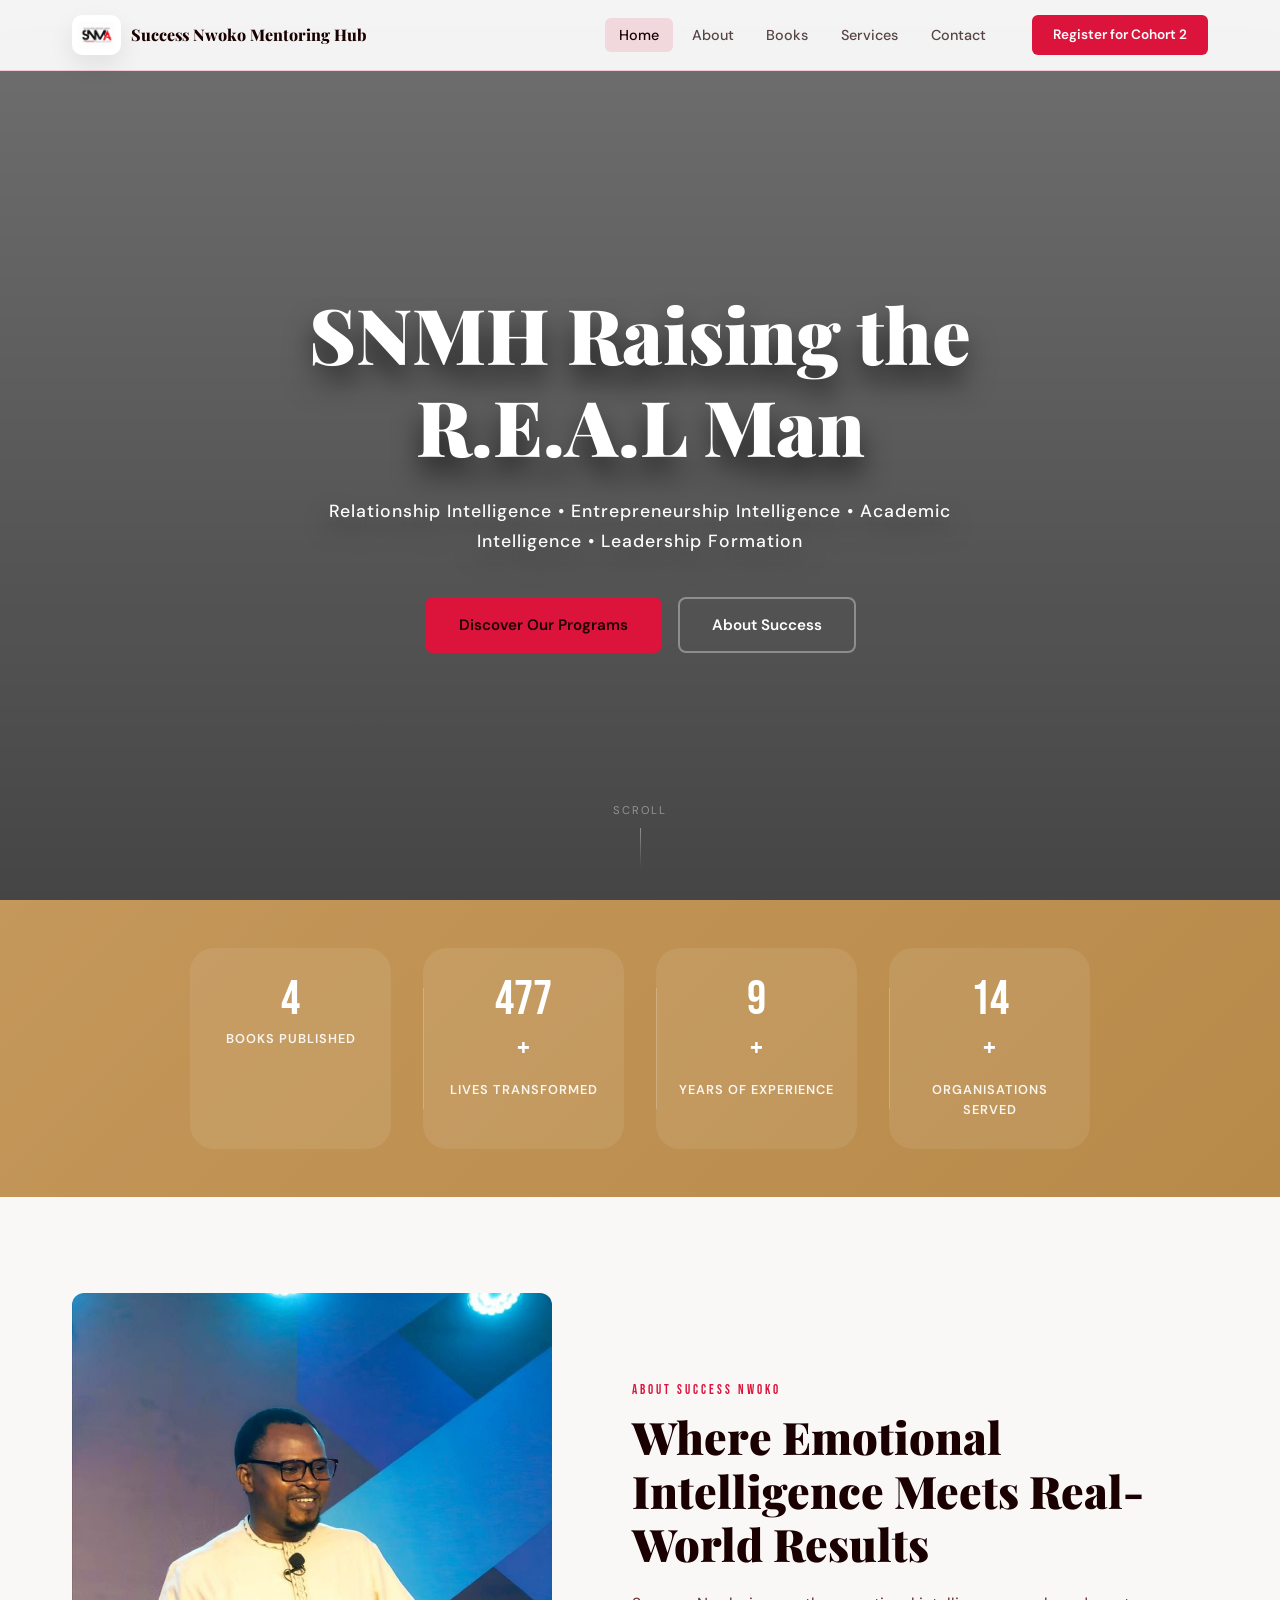
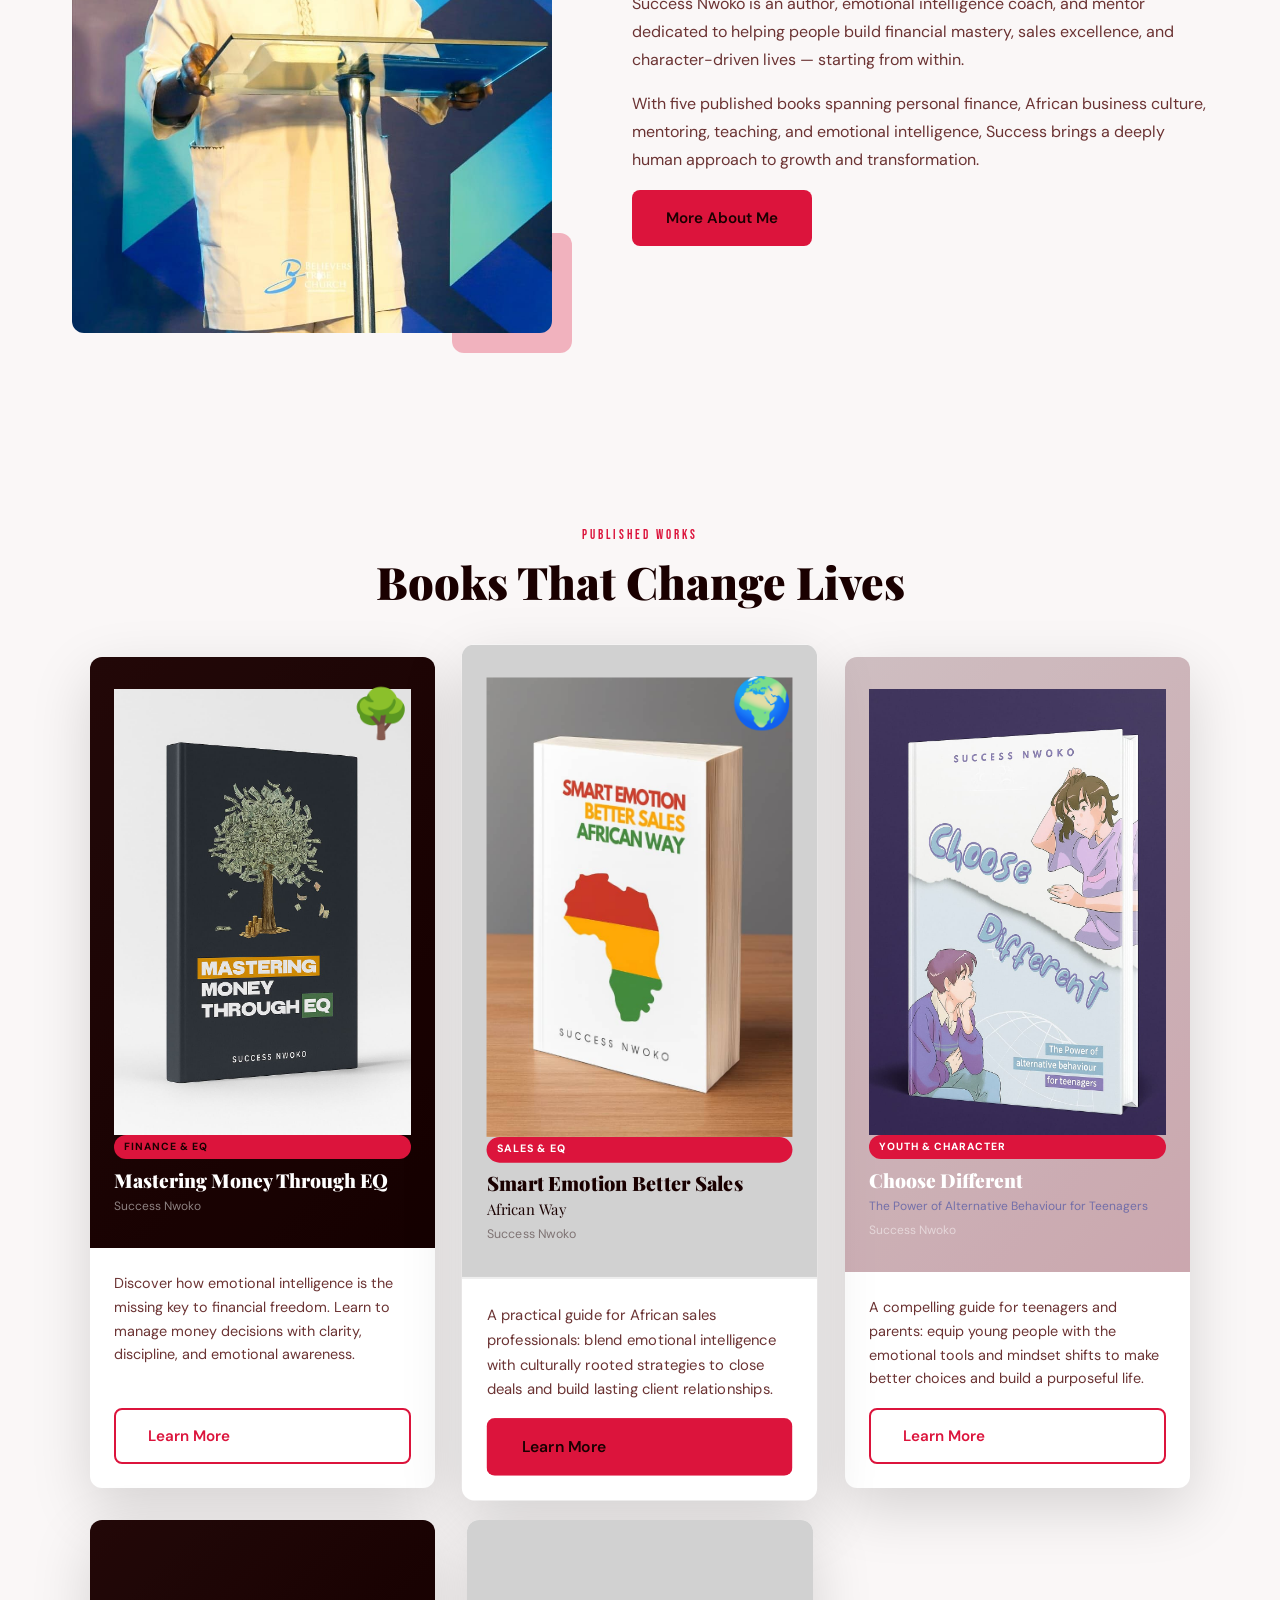
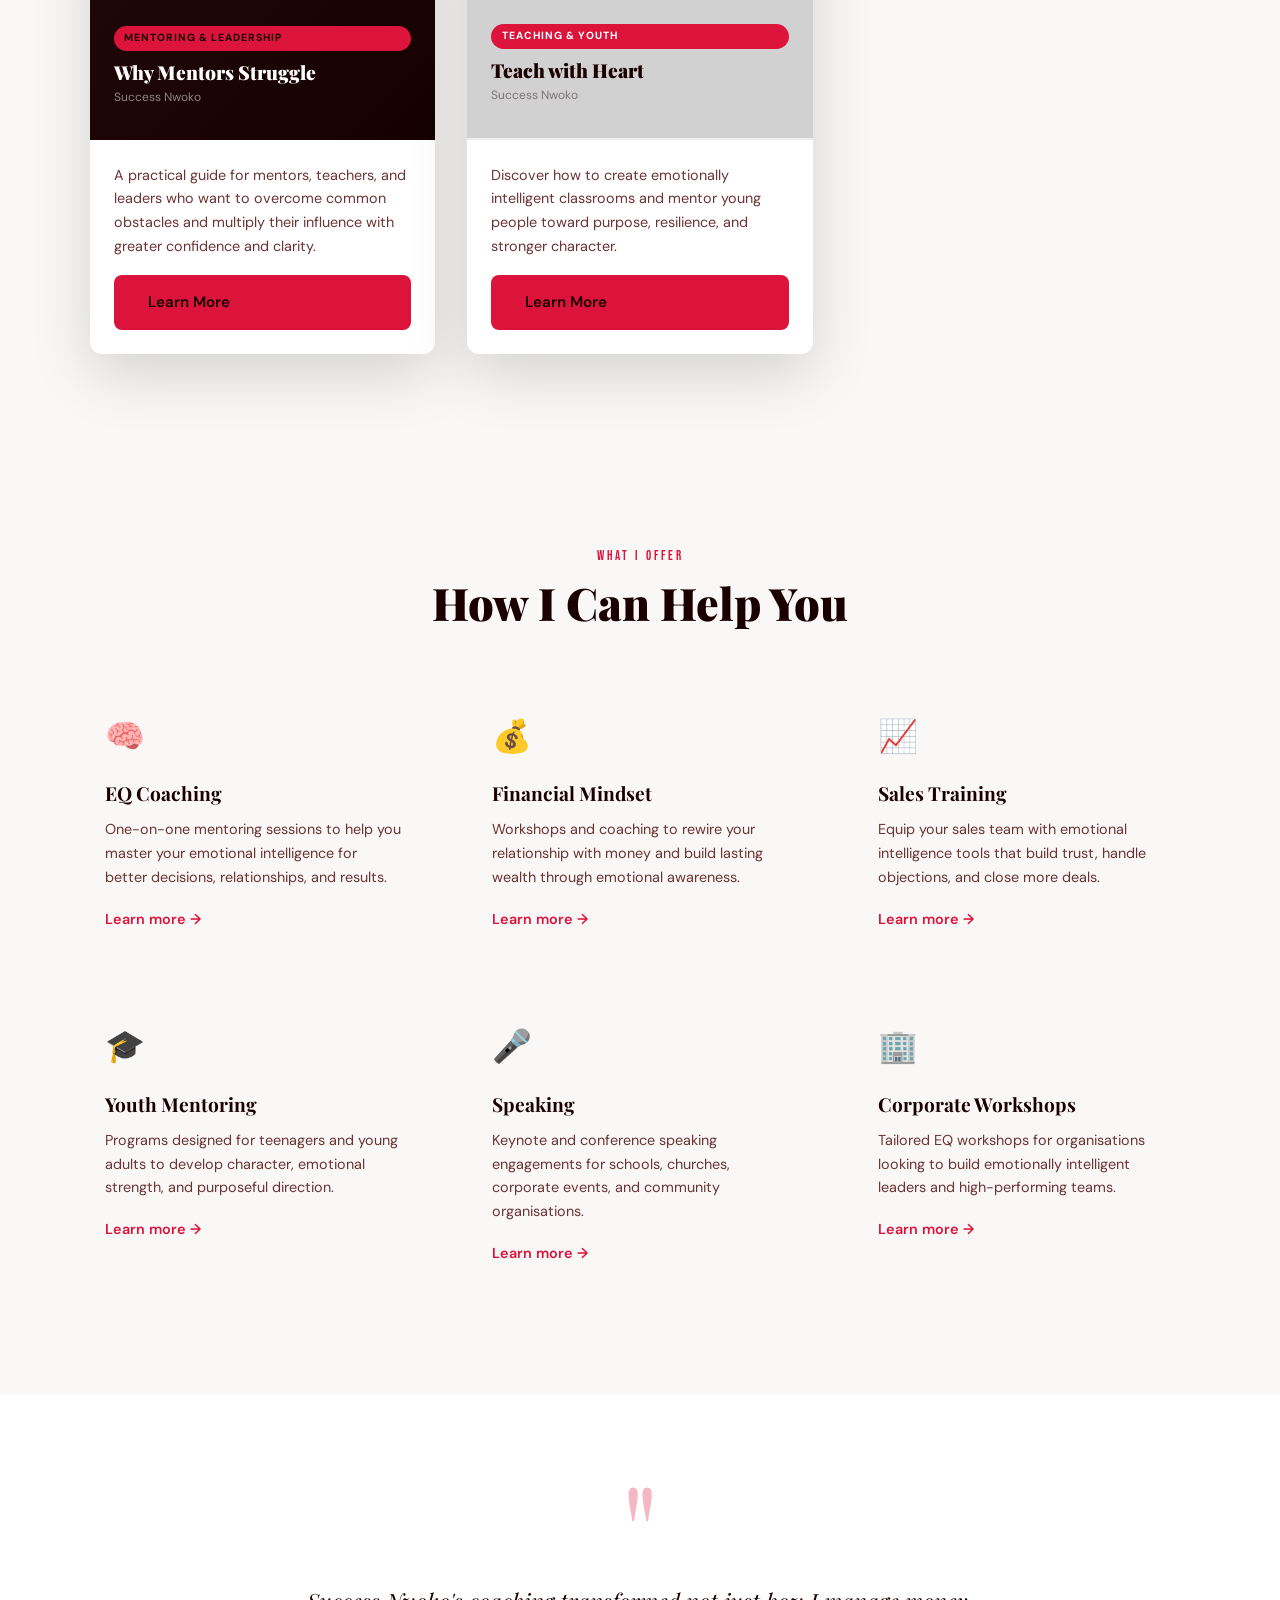
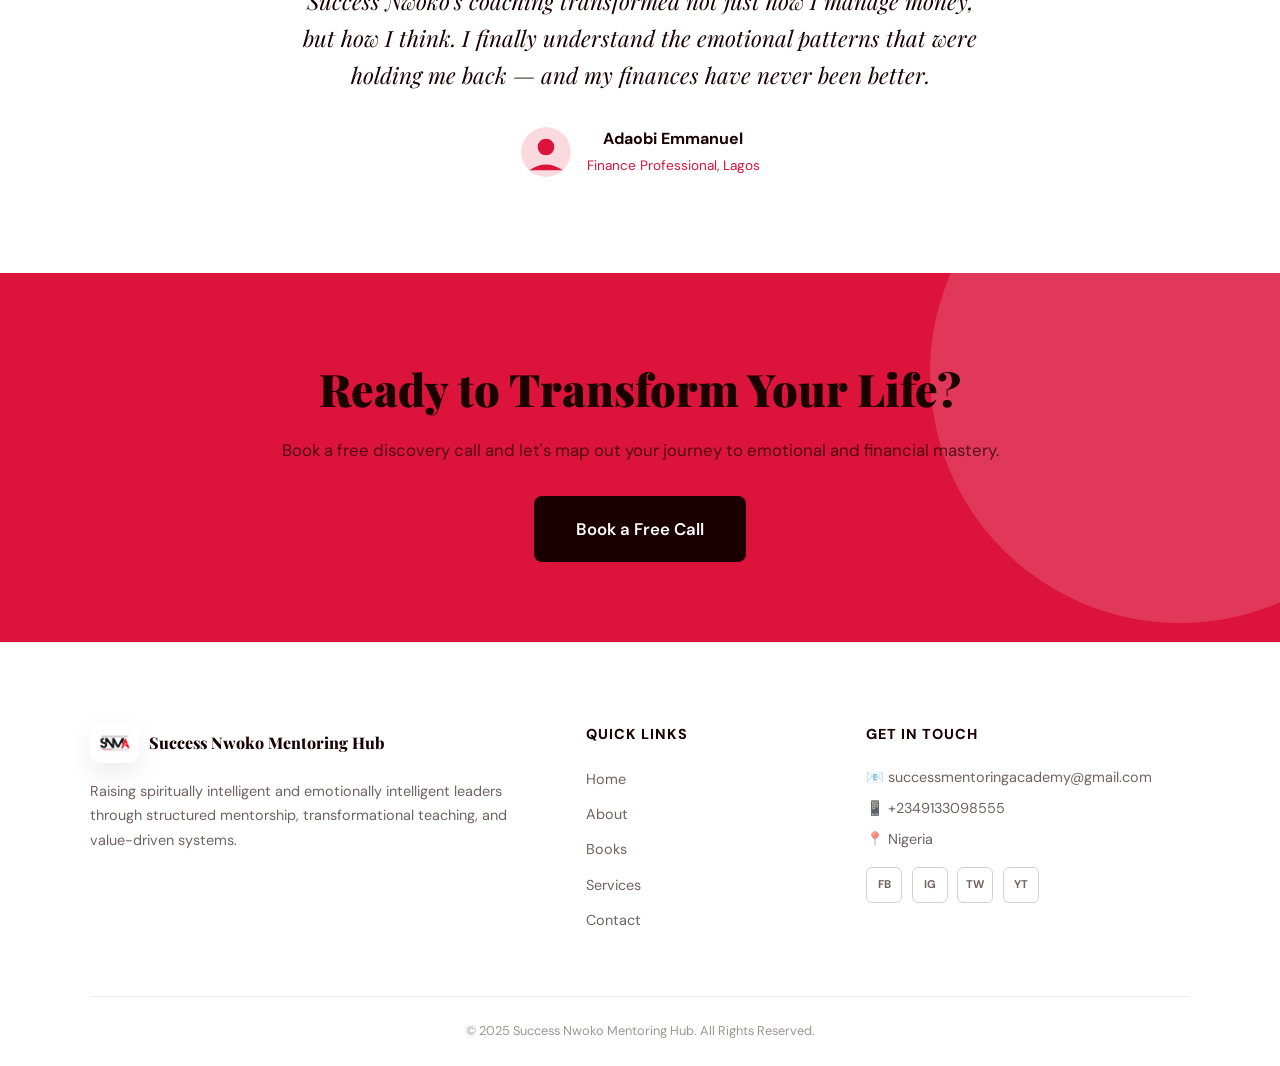
==== index.html @ 24672091 "First commit" ====
<!DOCTYPE html>
<html lang="en">
<head>
  <meta charset="UTF-8" />
  <meta name="viewport" content="width=device-width, initial-scale=1.0" />
  <title>Success Nwoko Mentoring Hub</title>
  <link rel="preconnect" href="https://fonts.googleapis.com">
  <link rel="preconnect" href="https://fonts.gstatic.com" crossorigin>
  <link href="https://fonts.googleapis.com/css2?family=Playfair+Display:wght@700;900&family=DM+Sans:wght@300;400;500;600&family=Bebas+Neue&display=swap" rel="stylesheet">
  <link rel="stylesheet" href="css/style.css" />
</head>
<body>

  <!-- NAV -->
  <nav class="nav" id="nav">
    <div class="nav__inner">
      <a href="index.html" class="nav__logo">
        <img class="nav__logo-img" src="assets/logo.jpg" alt="Success Nwoko Mentoring Academy logo">
        <span class="nav__logo-text">Success Nwoko Mentoring Hub</span>
      </a>
      <ul class="nav__links" id="navLinks">
        <li><a href="index.html" class="nav__link active">Home</a></li>
        <li><a href="about.html" class="nav__link">About</a></li>
        <li><a href="books.html" class="nav__link">Books</a></li>
        <li><a href="services.html" class="nav__link">Services</a></li>
        <li><a href="contact.html" class="nav__link">Contact</a></li>
      </ul>
      <a href="cohort2.html" class="nav__cta">Register for Cohort 2</a>
      <button class="nav__burger" id="burger" aria-label="Menu">
        <span></span><span></span><span></span>
      </button>
    </div>
  </nav>

  <!-- HERO -->
  <section class="hero">
    <video class="hero__video-bg" autoplay muted loop playsinline>
      <source src="video_preview_h264.mp4" type="video/mp4">
      Your browser does not support HTML video.
    </video>
    <div class="hero__overlay"></div>
    <div class="hero__content">
      <h1 class="hero__title">
        <em>SNMH</em> Raising the<br>
        <em>R.E.A.L</em> Man
      </h1>
      <p class="hero__desc">
        Relationship Intelligence • Entrepreneurship Intelligence • Academic Intelligence • Leadership Formation
      </p>
      <div class="hero__actions">
        <a href="services.html" class="btn btn--gold">Discover Our Programs</a>
        <a href="about.html" class="btn btn--ghost">About Success</a>
      </div>
    </div>
    <div class="hero__scroll">
      <span>Scroll</span>
      <div class="scroll-line"></div>
    </div>
  </section>

  <!-- STATS -->
  <section class="stats">
    <div class="stats__inner">
      <div class="stat">
        <span class="stat__num" data-count="5">0</span>
        <span class="stat__label">Books Published</span>
      </div>
      <div class="stat">
        <span class="stat__num" data-count="500">0</span><span class="stat__plus">+</span>
        <span class="stat__label">Lives Transformed</span>
      </div>
      <div class="stat">
        <span class="stat__num" data-count="10">0</span><span class="stat__plus">+</span>
        <span class="stat__label">Years of Experience</span>
      </div>
      <div class="stat">
        <span class="stat__num" data-count="15">0</span><span class="stat__plus">+</span>
        <span class="stat__label">Organisations Served</span>
      </div>
    </div>
  </section>

  <!-- ABOUT STRIP -->
  <section class="about-strip">
    <div class="about-strip__img-col">
      <div class="about-strip__img-frame">
        <div class="about-strip__img-placeholder">
          <img src="assets/success-nwoko.jpg" alt="Success Nwoko mentoring photo">
        </div>
        <div class="about-strip__accent"></div>
      </div>
    </div>
    <div class="about-strip__content">
      <p class="section-eyebrow">About Success Nwoko</p>
      <h2 class="section-title">Where Emotional Intelligence Meets Real-World Results</h2>
      <p class="body-text">
        Success Nwoko is an author, emotional intelligence coach, and mentor dedicated to helping people build financial mastery, sales excellence, and character-driven lives — starting from within.
      </p>
      <p class="body-text">
        With five published books spanning personal finance, African business culture, mentoring, teaching, and emotional intelligence, Success brings a deeply human approach to growth and transformation.
      </p>
      <a href="about.html" class="btn btn--gold">More About Me</a>
    </div>
  </section>

  <!-- BOOKS SECTION -->
  <section class="books-section" id="books">
    <div class="books-section__header">
      <p class="section-eyebrow">Published Works</p>
      <h2 class="section-title section-title--center">Books That Change Lives</h2>
    </div>
    <div class="books-grid">

      <div class="book-card">
        <div class="book-card__cover book-card__cover--dark">
          <img class="book-card__cover-img" src="assets/book-mastering-money-through-eq.jpg" alt="Mastering Money Through EQ cover">
          <div class="book-card__tree">🌳</div>
          <div class="book-card__badge">Finance & EQ</div>
          <h3 class="book-card__title">Mastering Money Through EQ</h3>
          <p class="book-card__author">Success Nwoko</p>
        </div>
        <div class="book-card__body">
          <p>Discover how emotional intelligence is the missing key to financial freedom. Learn to manage money decisions with clarity, discipline, and emotional awareness.</p>
          <a href="books.html" class="btn btn--outline">Learn More</a>
        </div>
      </div>

      <div class="book-card book-card--featured">
        <div class="book-card__cover book-card__cover--white">
          <img class="book-card__cover-img" src="assets/book-smart-emotion-better-sales.jpg" alt="Smart Emotion Better Sales cover">
          <div class="book-card__africa">🌍</div>
          <div class="book-card__badge book-card__badge--red">Sales & EQ</div>
          <h3 class="book-card__title book-card__title--dark">Smart Emotion Better Sales<br><small>African Way</small></h3>
          <p class="book-card__author book-card__author--dark">Success Nwoko</p>
        </div>
        <div class="book-card__body">
          <p>A practical guide for African sales professionals: blend emotional intelligence with culturally rooted strategies to close deals and build lasting client relationships.</p>
          <a href="books.html" class="btn btn--gold">Learn More</a>
        </div>
      </div>

      <div class="book-card">
        <div class="book-card__cover book-card__cover--purple">
          <img class="book-card__cover-img" src="assets/book-choose-different.jpg" alt="Choose Different cover">
          <div class="book-card__badge book-card__badge--purple">Youth & Character</div>
          <h3 class="book-card__title">Choose Different</h3>
          <p class="book-card__subtitle">The Power of Alternative Behaviour for Teenagers</p>
          <p class="book-card__author">Success Nwoko</p>
        </div>
        <div class="book-card__body">
          <p>A compelling guide for teenagers and parents: equip young people with the emotional tools and mindset shifts to make better choices and build a purposeful life.</p>
          <a href="books.html" class="btn btn--outline">Learn More</a>
        </div>
      </div>

      <div class="book-card">
        <div class="book-card__cover book-card__cover--dark">
          <div class="book-card__badge">Mentoring & Leadership</div>
          <h3 class="book-card__title">Why Mentors Struggle</h3>
          <p class="book-card__author">Success Nwoko</p>
        </div>
        <div class="book-card__body">
          <p>A practical guide for mentors, teachers, and leaders who want to overcome common obstacles and multiply their influence with greater confidence and clarity.</p>
          <a href="books.html" class="btn btn--gold">Learn More</a>
        </div>
      </div>

      <div class="book-card">
        <div class="book-card__cover book-card__cover--white">
          <div class="book-card__badge book-card__badge--red">Teaching & Youth</div>
          <h3 class="book-card__title book-card__title--dark">Teach with Heart</h3>
          <p class="book-card__author book-card__author--dark">Success Nwoko</p>
        </div>
        <div class="book-card__body">
          <p>Discover how to create emotionally intelligent classrooms and mentor young people toward purpose, resilience, and stronger character.</p>
          <a href="books.html" class="btn btn--gold">Learn More</a>
        </div>
      </div>

    </div>
  </section>

  <!-- SERVICES -->
  <section class="services-section">
    <div class="services-section__header">
      <p class="section-eyebrow">What I Offer</p>
      <h2 class="section-title section-title--center">How I Can Help You</h2>
    </div>
    <div class="services-grid">
      <div class="service-card">
        <div class="service-card__icon">🧠</div>
        <h3>EQ Coaching</h3>
        <p>One-on-one mentoring sessions to help you master your emotional intelligence for better decisions, relationships, and results.</p>
        <a href="services.html" class="service-link">Learn more →</a>
      </div>
      <div class="service-card">
        <div class="service-card__icon">💰</div>
        <h3>Financial Mindset</h3>
        <p>Workshops and coaching to rewire your relationship with money and build lasting wealth through emotional awareness.</p>
        <a href="services.html" class="service-link">Learn more →</a>
      </div>
      <div class="service-card">
        <div class="service-card__icon">📈</div>
        <h3>Sales Training</h3>
        <p>Equip your sales team with emotional intelligence tools that build trust, handle objections, and close more deals.</p>
        <a href="services.html" class="service-link">Learn more →</a>
      </div>
      <div class="service-card">
        <div class="service-card__icon">🎓</div>
        <h3>Youth Mentoring</h3>
        <p>Programs designed for teenagers and young adults to develop character, emotional strength, and purposeful direction.</p>
        <a href="services.html" class="service-link">Learn more →</a>
      </div>
      <div class="service-card">
        <div class="service-card__icon">🎤</div>
        <h3>Speaking</h3>
        <p>Keynote and conference speaking engagements for schools, churches, corporate events, and community organisations.</p>
        <a href="services.html" class="service-link">Learn more →</a>
      </div>
      <div class="service-card">
        <div class="service-card__icon">🏢</div>
        <h3>Corporate Workshops</h3>
        <p>Tailored EQ workshops for organisations looking to build emotionally intelligent leaders and high-performing teams.</p>
        <a href="services.html" class="service-link">Learn more →</a>
      </div>
    </div>
  </section>

  <!-- TESTIMONIAL -->
  <section class="testimonial">
    <div class="testimonial__inner">
      <div class="testimonial__quote">"</div>
      <p class="testimonial__text">
        Success Nwoko's coaching transformed not just how I manage money, but how I think. I finally understand the emotional patterns that were holding me back — and my finances have never been better.
      </p>
      <div class="testimonial__person">
        <div class="testimonial__avatar">
          <svg viewBox="0 0 60 60" fill="none"><circle cx="30" cy="30" r="30" fill="#DC143C" opacity="0.16"/><circle cx="30" cy="24" r="10" fill="#DC143C"/><path d="M10 52 Q30 38 50 52" fill="#DC143C"/></svg>
        </div>
        <div>
          <strong>Adaobi Emmanuel</strong>
          <span>Finance Professional, Lagos</span>
        </div>
      </div>
    </div>
  </section>

  <!-- CTA BANNER -->
  <section class="cta-banner">
    <div class="cta-banner__orb"></div>
    <div class="cta-banner__content">
      <h2>Ready to Transform Your Life?</h2>
      <p>Book a free discovery call and let's map out your journey to emotional and financial mastery.</p>
      <a href="contact.html" class="btn btn--gold btn--lg">Book a Free Call</a>
    </div>
  </section>

  <!-- FOOTER -->
  <footer class="footer">
    <div class="footer__inner">
      <div class="footer__brand">
        <a href="index.html" class="nav__logo">
          <img class="nav__logo-img" src="assets/logo.jpg" alt="Success Nwoko Mentoring Academy logo">
          <span class="nav__logo-text">Success Nwoko Mentoring Hub</span>
        </a>
        <p>Raising spiritually intelligent and emotionally intelligent leaders through structured mentorship, transformational teaching, and value-driven systems.</p>
      </div>
      <div class="footer__links">
        <h4>Quick Links</h4>
        <ul>
          <li><a href="index.html">Home</a></li>
          <li><a href="about.html">About</a></li>
          <li><a href="books.html">Books</a></li>
          <li><a href="services.html">Services</a></li>
          <li><a href="contact.html">Contact</a></li>
        </ul>
      </div>
      <div class="footer__contact">
        <h4>Get in Touch</h4>
        <p>📧 successmentoringacademy@gmail.com</p>
        <p>📱 +2349133098555</p>
        <p>📍 Nigeria</p>
        <div class="footer__socials">
          <a href="#" class="social-link">FB</a>
          <a href="#" class="social-link">IG</a>
          <a href="#" class="social-link">TW</a>
          <a href="#" class="social-link">YT</a>
        </div>
      </div>
    </div>
    <div class="footer__bottom">
      <p>© 2025 Success Nwoko Mentoring Hub. All Rights Reserved.</p>
    </div>
  </footer>

  <script src="js/main.js"></script>
</body>
</html>
---- css/style.css ----
/* ============================================
   SUCCESS NWOKO MENTORING HUB - STYLESHEET
   ============================================ */

:root {
  --gold: #DC143C;        /* Crimson Red */
  --gold-light: #FF3355;  /* hover state red */
  --dark: #1A0000;        /* very dark red-black */
  --dark-2: #2A0A0A;      /* slightly lighter dark */
  --white: #FFFFFF;       /* pure white */
  --off-white: #FAF7F7;   /* soft white background */
  --text: #1A0000;        /* dark text */
  --text-light: #6B3333;  /* muted reddish text */

  /* RGB helpers (for rgba() usage) */
  --gold-rgb: 220, 20, 60;
  --dark-rgb: 26, 0, 0;

  /* Legacy aliases kept for layout compatibility */
  --dark-3: #3A1212;
  --red: var(--gold);
  --green: #27ae60;
  --purple: var(--gold);
  --purple-light: #FFE1E7;
  --font-display: 'Playfair Display', Georgia, serif;
  --font-body: 'DM Sans', sans-serif;
  --font-accent: 'Bebas Neue', sans-serif;
  --radius: 12px;
  --shadow: 0 20px 60px rgba(0,0,0,0.15);
}

/* RESET */
*, *::before, *::after { box-sizing: border-box; margin: 0; padding: 0; }
html { scroll-behavior: smooth; }
body {
  font-family: var(--font-body);
  color: var(--text);
  background: var(--off-white);
  overflow-x: hidden;
  line-height: 1.6;
}

/* Subtle site-wide logo watermark */
body::before {
  content: '';
  position: fixed;
  inset: 0;
  pointer-events: none;
  z-index: 0;
  /* White backing behind the watermark */
  background-image:
    radial-gradient(circle at center, rgba(255,255,255,0.92) 0%, rgba(255,255,255,0.92) 40%, rgba(255,255,255,0) 72%),
    url('../assets/logo.jpg');
  background-repeat: no-repeat;
  background-position: center;
  background-size: cover, min(520px, 70vw);
  opacity: 0.06;
  filter: grayscale(100%);
}

/* Ensure main layers sit above watermark */
.nav, .hero, .stats, .about-strip, .books-section, .services-section, .testimonial, .cta-banner, .footer,
.page-hero, .about-full, .about-values, .books-page, .services-page, .contact-page {
  position: relative;
  z-index: 1;
}
img { max-width: 100%; display: block; }
a { text-decoration: none; color: inherit; }
ul { list-style: none; }

/* ========================
   NAV
   ======================== */
.nav {
  position: fixed; top: 0; left: 0; right: 0; z-index: 100;
  background: rgba(255,255,255,0.92);
  backdrop-filter: blur(12px);
  border-bottom: 1px solid rgba(var(--gold-rgb), 0.18);
  transition: background 0.3s;
}
.nav__inner {
  max-width: 1200px; margin: 0 auto;
  display: flex; align-items: center; gap: 2rem;
  padding: 0 2rem; height: 70px;
}
.nav__logo {
  display: flex; align-items: center; gap: 0.6rem;
  text-decoration: none; flex-shrink: 0;
}
.logo-sn {
  background: var(--gold);
  color: var(--dark);
  font-family: var(--font-accent);
  font-size: 1.2rem; letter-spacing: 1px;
  width: 38px; height: 38px;
  display: flex; align-items: center; justify-content: center;
  border-radius: 6px;
}
.logo-text {
  color: var(--text);
  font-family: var(--font-display);
  font-size: 1rem;
  font-weight: 700;
}
.nav__links {
  display: flex; align-items: center; gap: 0.25rem;
  margin-left: auto;
}
.nav__link {
  color: rgba(var(--dark-rgb), 0.72);
  font-size: 0.9rem; font-weight: 500;
  padding: 0.5rem 0.9rem;
  border-radius: 6px;
  transition: all 0.2s;
}
.nav__link:hover, .nav__link.active {
  color: var(--text);
  background: rgba(var(--gold-rgb), 0.12);
}
.nav__cta {
  background: var(--gold);
  color: var(--white);
  font-weight: 600; font-size: 0.85rem;
  padding: 0.6rem 1.3rem;
  border-radius: 6px;
  flex-shrink: 0;
  transition: background 0.2s, transform 0.2s;
}
.nav__cta:hover { background: var(--gold-light); transform: translateY(-1px); }
.nav__burger {
  display: none;
  background: none; border: none; cursor: pointer;
  flex-direction: column; gap: 5px; padding: 4px;
}
.nav__burger span {
  display: block; width: 24px; height: 2px;
  background: var(--text);
  border-radius: 2px;
  transition: all 0.3s;
}

/* Image logo (navbar + footer) */
.nav__logo-img {
  height: 40px;
  width: auto;
  display: block;
  object-fit: contain;
  background: var(--white);
  padding: 6px;
  border-radius: 10px;
  box-shadow: 0 10px 24px rgba(0,0,0,0.08);
}
.nav__logo-text {
  color: var(--text);
  font-family: var(--font-display);
  font-size: 1rem;
  font-weight: 800;
}

/* ========================
   BUTTONS
   ======================== */
.btn {
  display: inline-block;
  padding: 0.85rem 2rem;
  border-radius: 8px;
  font-weight: 600;
  font-size: 0.95rem;
  cursor: pointer;
  transition: all 0.25s;
  border: 2px solid transparent;
}
.btn--gold {
  background: var(--gold);
  color: var(--dark);
}
.btn--gold:hover { background: var(--gold-light); transform: translateY(-2px); box-shadow: 0 8px 20px rgba(var(--gold-rgb), 0.3); }
.btn--ghost {
  background: transparent;
  color: var(--white);
  border-color: rgba(255,255,255,0.35);
}
.btn--ghost:hover { border-color: rgba(255,255,255,0.6); background: rgba(255,255,255,0.12); color: var(--white); }
.btn--outline {
  background: transparent;
  color: var(--gold);
  border-color: var(--gold);
}
.btn--outline:hover { background: var(--gold); color: var(--dark); }
.btn--lg { padding: 1.1rem 2.5rem; font-size: 1.05rem; }

/* ========================
   SECTION LABELS
   ======================== */
.section-eyebrow {
  font-family: var(--font-accent);
  font-size: 0.8rem;
  letter-spacing: 3px;
  text-transform: uppercase;
  color: var(--gold);
  margin-bottom: 0.6rem;
}
.section-title {
  font-family: var(--font-display);
  font-size: clamp(1.8rem, 4vw, 2.8rem);
  font-weight: 900;
  color: var(--dark);
  line-height: 1.2;
  margin-bottom: 1.2rem;
}
.section-title--center { text-align: center; }
.section-title--white { color: var(--white); }
.body-text { color: var(--text-light); line-height: 1.75; margin-bottom: 1rem; }

/* ========================
   HERO
   ======================== */
.hero {
  min-height: 100vh;
  display: flex; align-items: center; justify-content: center;
  position: relative; overflow: hidden;
  padding: 120px 2rem 80px;
}
.hero__video-bg {
  position: absolute;
  inset: 0;
  width: 100%;
  height: 100%;
  object-fit: cover;
  z-index: 1;
}
.hero__overlay {
  position: absolute;
  inset: 0;
  background: linear-gradient(180deg, rgba(0,0,0,0.55) 0%, rgba(0,0,0,0.72) 100%);
  z-index: 1.5;
}
.hero__content {
  max-width: 700px;
  position: relative;
  z-index: 2;
  animation: fadeUp 0.8s ease both;
  text-align: center;
  color: var(--white);
}
.hero__title {
  font-family: var(--font-display);
  font-size: clamp(2.8rem, 6vw, 5rem);
  font-weight: 900;
  line-height: 1.2;
  color: var(--white);
  margin-bottom: 1.5rem;
  text-shadow: 0 18px 28px rgba(0,0,0,0.65);
}
.hero__title em {
  font-style: normal;
  color: var(--white);
  position: relative;
}
.hero__desc {
  color: rgba(255, 255, 255, 0.98);
  font-size: 1.1rem;
  font-weight: 500;
  letter-spacing: 1px;
  line-height: 1.75;
  margin-bottom: 2.5rem;
  text-shadow: 0 12px 24px rgba(0,0,0,0.5);
}
.hero .btn--ghost {
  color: var(--white);
  border-color: rgba(255,255,255,0.35);
}
.hero .btn--ghost:hover {
  border-color: rgba(255,255,255,0.65);
  background: rgba(255,255,255,0.12);
}
.hero__actions {
  display: flex;
  gap: 1rem;
  flex-wrap: wrap;
  justify-content: center;
}

/* Book decorations */
.hero__books {
  position: absolute; right: 5%; top: 50%; transform: translateY(-50%);
  display: flex; gap: 16px; align-items: flex-end;
  z-index: 2;
  animation: fadeUp 0.9s 0.2s ease both;
}
.hero__book {
  position: relative;
  width: 100px; height: 150px;
  box-shadow: -8px 8px 30px rgba(0,0,0,0.5);
  transition: transform 0.3s;
  cursor: pointer;
}
.hero__book:hover { transform: translateY(-8px) rotate(-1deg); }
.hero__book--1 { height: 170px; }
.hero__book--2 { height: 155px; }
.hero__book--3 { height: 145px; }
.book-spine {
  position: absolute; left: 0; top: 0; bottom: 0; width: 12px;
  background: rgba(0,0,0,0.3);
  border-radius: 3px 0 0 3px;
}
.book-spine--light { background: rgba(0,0,0,0.1); }
.book-spine--purple { background: rgba(92,95,166,0.4); }
.book-face {
  position: absolute; left: 12px; right: 0; top: 0; bottom: 0;
  display: flex; flex-direction: column;
  justify-content: flex-end; padding: 10px 8px;
  border-radius: 0 3px 3px 0;
}
.book-face--dark { background: linear-gradient(135deg, var(--dark-2) 0%, var(--dark) 100%); }
.book-face--light { background: linear-gradient(135deg, #fff 0%, #f0f0f0 100%); }
.book-face--purple { background: linear-gradient(135deg, rgba(var(--gold-rgb), 0.08) 0%, rgba(var(--gold-rgb), 0.18) 100%); }
.book-label {
  font-size: 0.5rem; font-weight: 700;
  color: var(--gold); line-height: 1.3;
  text-transform: uppercase; letter-spacing: 0.5px;
}
.book-label--dark { color: var(--dark-2); }

.hero__scroll {
  position: absolute; bottom: 2rem; left: 50%; transform: translateX(-50%);
  display: flex; flex-direction: column; align-items: center;
  gap: 8px; color: rgba(255,255,255,0.4); font-size: 0.7rem;
  letter-spacing: 2px; text-transform: uppercase;
}
.scroll-line {
  width: 1px; height: 40px;
  background: linear-gradient(to bottom, rgba(255,255,255,0.4), transparent);
  animation: scrollPulse 2s ease infinite;
}
@keyframes scrollPulse { 0%,100%{ opacity:0.4; } 50%{ opacity:1; } }

/* ========================
   STATS
   ======================== */
.stats {
  background: linear-gradient(135deg, #c4975a 0%, #b88a4a 100%);
  padding: 3rem 2rem;
  color: #fff;
}
.stats__inner {
  max-width: 900px; margin: 0 auto;
  display: grid; grid-template-columns: repeat(4, 1fr);
  gap: 2rem; text-align: center;
}
.stat {
  position: relative;
  padding: 1.75rem 1rem;
  border-radius: 24px;
  background: rgba(255,255,255,0.08);
}
.stat + .stat::before {
  content: '';
  position: absolute; left: 0; top: 20%; bottom: 20%;
  width: 1px; background: rgba(255,255,255,0.2);
}
.stat__num {
  font-family: var(--font-accent);
  font-size: 3rem;
  color: #fff;
  display: block; line-height: 1;
}
.stat__plus { font-family: var(--font-accent); font-size: 2rem; color: #fff; }
.stat__label {
  display: block; margin-top: 0.3rem;
  font-size: 0.8rem; font-weight: 600;
  text-transform: uppercase; letter-spacing: 1px;
  color: rgba(255,255,255,0.9);
}

/* ========================
   ABOUT STRIP
   ======================== */
.about-strip {
  max-width: 1200px; margin: 0 auto;
  padding: 6rem 2rem;
  display: grid; grid-template-columns: 1fr 1.2fr;
  gap: 5rem; align-items: center;
}
.about-strip__img-frame {
  position: relative;
}
.about-strip__img-placeholder {
  background: var(--dark-2);
  border-radius: var(--radius);
  overflow: hidden; aspect-ratio: 3/4;
  display: flex; flex-direction: column;
  align-items: center; justify-content: center;
}
.about-strip__img-placeholder img {
  width: 100%;
  height: 100%;
  object-fit: cover;
}
.about-strip__img-placeholder svg { width: 60%; opacity: 0.6; }
.about-strip__accent {
  position: absolute; bottom: -20px; right: -20px;
  width: 120px; height: 120px;
  background: var(--gold); border-radius: var(--radius);
  z-index: -1; opacity: 0.3;
}

/* ========================
   BOOKS SECTION
   ======================== */
.books-section {
  background: var(--off-white);
  padding: 6rem 2rem;
}
.books-section__header {
  text-align: center; margin-bottom: 3rem;
}
.books-grid {
  max-width: 1100px; margin: 0 auto;
  display: grid; grid-template-columns: repeat(3, 1fr);
  gap: 2rem;
}
.book-card {
  background: var(--white);
  border-radius: var(--radius);
  overflow: hidden;
  box-shadow: var(--shadow);
  transition: transform 0.3s;
  display: flex; flex-direction: column;
}
.book-card:hover { transform: translateY(-6px); }
.book-card--featured { transform: scale(1.03); }
.book-card--featured:hover { transform: scale(1.03) translateY(-6px); }
.book-card__cover {
  position: relative;
  padding: 2rem 1.5rem;
  min-height: 220px;
  display: flex; flex-direction: column;
  justify-content: flex-end;
  overflow: hidden;
}
.book-card__cover::before {
  content: '';
  position: absolute;
  inset: 0;
  background: rgba(0, 0, 0, 0.18);
  z-index: 0;
}
.book-card__cover-img {
  position: absolute;
  inset: 0;
  width: 100%;
  height: 100%;
  object-fit: cover;
  z-index: 0;
}
.book-card__cover > * {
  position: relative;
  z-index: 1;
}
.book-card__cover--dark { background: linear-gradient(135deg, var(--dark-2) 0%, var(--dark) 100%); }
.book-card__cover--white {
  background: var(--white);
  border-bottom: 2px solid #eee;
}
.book-card__cover--purple {
  background: linear-gradient(135deg, rgba(var(--gold-rgb), 0.10) 0%, rgba(var(--gold-rgb), 0.22) 100%);
}
.book-card__tree, .book-card__africa {
  font-size: 3rem; position: absolute; top: 1.2rem; right: 1.5rem;
}
.book-card__badge {
  display: inline-block;
  background: var(--gold);
  color: var(--dark);
  font-size: 0.65rem; font-weight: 700;
  text-transform: uppercase; letter-spacing: 1px;
  padding: 0.25rem 0.65rem; border-radius: 20px;
  margin-bottom: 0.6rem;
}
.book-card__badge--red { background: var(--red); color: white; }
.book-card__badge--purple { background: var(--gold); color: white; }
.book-card__title {
  font-family: var(--font-display);
  font-size: 1.2rem; font-weight: 900;
  color: var(--white); line-height: 1.2;
  margin-bottom: 0.3rem;
}
.book-card__title--dark { color: var(--dark); }
.book-card__title small { font-size: 0.9rem; font-weight: 400; }
.book-card__subtitle {
  font-size: 0.75rem; color: rgba(92,95,166,0.8); margin-bottom: 0.3rem;
}
.book-card__author { font-size: 0.75rem; color: rgba(255,255,255,0.5); }
.book-card__author--dark { color: rgba(var(--dark-rgb), 0.45); }
.book-card__body {
  padding: 1.5rem;
  display: flex; flex-direction: column; gap: 1rem;
  flex: 1;
}
.book-card__body p { color: var(--text-light); font-size: 0.9rem; line-height: 1.65; flex: 1; }

/* ========================
   SERVICES
   ======================== */
.services-section {
  max-width: 1200px; margin: 0 auto;
  padding: 6rem 2rem;
}
.services-section__header { text-align: center; margin-bottom: 3rem; }
.services-grid {
  display: grid;
  grid-template-columns: repeat(3, 1fr);
  gap: 1.5rem;
}
.service-card {
  background: var(--off-white);
  border-radius: var(--radius);
  padding: 2rem;
  transition: all 0.3s;
  border: 1px solid transparent;
}
.service-card:hover {
  border-color: var(--gold);
  background: var(--white);
  transform: translateY(-4px);
  box-shadow: var(--shadow);
}
.service-card__icon { font-size: 2rem; margin-bottom: 1rem; }
.service-card h3 {
  font-family: var(--font-display);
  font-size: 1.2rem; font-weight: 700;
  margin-bottom: 0.6rem; color: var(--dark);
}
.service-card p { color: var(--text-light); font-size: 0.9rem; line-height: 1.65; margin-bottom: 1rem; }
.service-link { color: var(--gold); font-weight: 600; font-size: 0.9rem; transition: gap 0.2s; }
.service-link:hover { color: var(--dark); }

/* ========================
   TESTIMONIAL
   ======================== */
.testimonial {
  background: var(--white);
  padding: 6rem 2rem;
  text-align: center;
}
.testimonial__inner {
  max-width: 700px; margin: 0 auto;
}
.testimonial__quote {
  font-family: var(--font-display);
  font-size: 8rem; line-height: 0.6;
  color: var(--gold); opacity: 0.3;
  margin-bottom: 1rem;
}
.testimonial__text {
  font-family: var(--font-display);
  font-size: 1.4rem; font-style: italic;
  color: var(--text); line-height: 1.65;
  margin-bottom: 2rem;
}
.testimonial__person {
  display: flex; align-items: center;
  gap: 1rem; justify-content: center;
}
.testimonial__avatar {
  width: 50px; height: 50px; border-radius: 50%; overflow: hidden;
}
.testimonial__avatar svg { width: 100%; height: 100%; }
.testimonial__person strong { display: block; color: var(--text); font-weight: 700; }
.testimonial__person span { color: var(--gold); font-size: 0.85rem; }

/* ========================
   CTA BANNER
   ======================== */
.cta-banner {
  background: var(--gold);
  padding: 5rem 2rem;
  text-align: center;
  position: relative; overflow: hidden;
}
.cta-banner__orb {
  position: absolute; width: 500px; height: 500px;
  background: rgba(255,255,255,0.15); border-radius: 50%;
  top: -150px; right: -150px;
  pointer-events: none;
}
.cta-banner__content { position: relative; z-index: 2; }
.cta-banner h2 {
  font-family: var(--font-display);
  font-size: clamp(1.8rem, 4vw, 2.8rem);
  font-weight: 900; color: var(--dark);
  margin-bottom: 0.75rem;
}
.cta-banner p {
  color: rgba(var(--dark-rgb), 0.7); font-size: 1.05rem;
  margin-bottom: 2rem;
}
.cta-banner .btn--gold {
  background: var(--dark); color: var(--white);
}
.cta-banner .btn--gold:hover { background: var(--dark-2); }

/* ========================
   FOOTER
   ======================== */
.footer {
  background: var(--white);
  padding: 5rem 2rem 0;
  border-top: 1px solid rgba(var(--dark-rgb), 0.08);
}
.footer__inner {
  max-width: 1100px; margin: 0 auto;
  display: grid; grid-template-columns: 2fr 1fr 1.5fr;
  gap: 4rem; padding-bottom: 4rem;
}
.footer__brand p {
  color: rgba(var(--dark-rgb), 0.62);
  font-size: 0.9rem; line-height: 1.7;
  margin-top: 1rem;
}
.footer__links h4, .footer__contact h4 {
  color: var(--text); font-weight: 800;
  margin-bottom: 1.25rem; font-size: 0.9rem;
  text-transform: uppercase; letter-spacing: 1px;
}
.footer__links ul { display: flex; flex-direction: column; gap: 0.6rem; }
.footer__links a {
  color: rgba(var(--dark-rgb), 0.62); font-size: 0.9rem;
  transition: color 0.2s;
}
.footer__links a:hover { color: var(--gold); }
.footer__contact p { color: rgba(var(--dark-rgb), 0.62); font-size: 0.9rem; margin-bottom: 0.5rem; }
.footer__socials {
  display: flex; gap: 0.6rem; margin-top: 1rem;
}
.social-link {
  width: 36px; height: 36px;
  border: 1px solid rgba(var(--dark-rgb), 0.18);
  border-radius: 6px;
  display: flex; align-items: center; justify-content: center;
  color: rgba(var(--dark-rgb), 0.62);
  font-size: 0.7rem; font-weight: 700;
  transition: all 0.2s;
}
.social-link:hover { border-color: var(--gold); color: var(--gold); background: rgba(var(--gold-rgb), 0.06); }
.footer__bottom {
  border-top: 1px solid rgba(var(--dark-rgb), 0.08);
  padding: 1.5rem 0;
  max-width: 1100px; margin: 0 auto;
  color: rgba(var(--dark-rgb), 0.42); font-size: 0.8rem;
  text-align: center;
}

/* ========================
   ANIMATIONS
   ======================== */
@keyframes fadeUp {
  from { opacity: 0; transform: translateY(30px); }
  to { opacity: 1; transform: translateY(0); }
}
.fade-up {
  opacity: 0; transform: translateY(30px);
  transition: opacity 0.6s ease, transform 0.6s ease;
}
.fade-up.visible { opacity: 1; transform: translateY(0); }

/* ========================
   ABOUT PAGE
   ======================== */
.page-hero {
  background: var(--white);
  padding: 140px 2rem 5rem;
  text-align: center;
}
.page-hero h1 {
  font-family: var(--font-display);
  font-size: clamp(2.5rem, 5vw, 4rem);
  font-weight: 900; color: var(--text);
  margin-bottom: 0.75rem;
}
.page-hero p { color: rgba(var(--dark-rgb), 0.62); max-width: 600px; margin: 0 auto; font-size: 1.05rem; }
.page-hero .section-eyebrow { justify-content: center; display: flex; }

.about-full {
  max-width: 1100px; margin: 0 auto;
  padding: 6rem 2rem;
  display: grid; grid-template-columns: 1fr 1.5fr; gap: 5rem; align-items: start;
}
.about-full__image {
  background: var(--dark-2);
  border-radius: var(--radius);
  aspect-ratio: 3/4;
  display: flex; align-items: center; justify-content: center;
  color: var(--gold); overflow: hidden;
}
.about-full__image svg { width: 60%; opacity: 0.5; }
.about-values {
  background: var(--off-white); padding: 5rem 2rem;
}
.about-values__inner { max-width: 1100px; margin: 0 auto; }
.values-grid {
  display: grid; grid-template-columns: repeat(3, 1fr); gap: 1.5rem; margin-top: 2.5rem;
}
.value-card {
  background: var(--white); padding: 2rem;
  border-radius: var(--radius); border-top: 4px solid var(--gold);
}
.value-card h3 { font-family: var(--font-display); font-size: 1.1rem; font-weight: 700; margin-bottom: 0.6rem; }
.value-card p { color: var(--text-light); font-size: 0.9rem; line-height: 1.65; }

/* ========================
   BOOKS PAGE
   ======================== */
.books-page {
  max-width: 1100px; margin: 0 auto; padding: 6rem 2rem;
}
.book-full {
  display: grid; grid-template-columns: 1fr 2fr; gap: 4rem;
  align-items: start; margin-bottom: 4rem;
  background: var(--white);
  border-radius: var(--radius);
  padding: 2.5rem;
  box-shadow: var(--shadow);
}
.book-full:last-child { margin-bottom: 0; }
.book-full:nth-child(even) { direction: rtl; }
.book-full:nth-child(even) > * { direction: ltr; }
.book-cover-lg {
  position: relative;
  border-radius: var(--radius);
  aspect-ratio: 2 / 3;
  overflow: hidden;
  display: flex;
  align-items: center;
  justify-content: center;
  box-shadow: inset 0 0 0 1px rgba(0,0,0,0.04), var(--shadow);
  min-height: 420px;
}
.book-cover-lg img {
  width: 100%;
  height: 100%;
  object-fit: cover;
  display: block;
}
.book-cover-lg--dark { background: linear-gradient(135deg, var(--dark-2) 0%, var(--dark) 100%); }
.book-cover-lg--white { background: var(--white); }
.book-cover-lg--purple { background: linear-gradient(135deg, rgba(var(--gold-rgb), 0.10) 0%, rgba(var(--gold-rgb), 0.22) 100%); }
.book-cover-lg .emoji { font-size: 4rem; margin-bottom: 1rem; }
.book-cover-lg h3 {
  font-family: var(--font-display);
  font-size: 1.3rem; font-weight: 900; line-height: 1.2;
}
.book-cover-lg--dark h3 { color: var(--white); }
.book-cover-lg--white h3, .book-cover-lg--purple h3 { color: var(--dark); }
.book-cover-lg p { font-size: 0.75rem; margin-top: 0.5rem; opacity: 0.5; }
.book-details {
  display: flex;
  flex-direction: column;
  gap: 1.25rem;
}
.book-details h2 {
  font-family: var(--font-display);
  font-size: 2rem; font-weight: 900; color: var(--dark); margin-bottom: 0;
}
.book-details p { color: var(--text-light); line-height: 1.75; margin-bottom: 0; }
.book-tags { display: flex; gap: 0.5rem; flex-wrap: wrap; margin-bottom: 1rem; }
.tag {
  background: rgba(var(--gold-rgb), 0.1); color: var(--gold);
  font-size: 0.75rem; font-weight: 600; padding: 0.35rem 0.85rem;
  border-radius: 20px; border: 1px solid rgba(var(--gold-rgb), 0.3);
}
.book-details .btn { align-self: flex-start; margin-top: 1rem; }

/* ========================
   SERVICES PAGE
   ======================== */
.services-page { max-width: 1100px; margin: 0 auto; padding: 6rem 2rem; }
.services-list { display: flex; flex-direction: column; gap: 3rem; }
.service-full {
  display: grid; grid-template-columns: 80px 1fr; gap: 2rem; align-items: start;
  padding: 2.5rem; background: var(--off-white);
  border-radius: var(--radius); border-left: 4px solid var(--gold);
}
.service-full__icon { font-size: 3rem; text-align: center; }
.service-full h3 {
  font-family: var(--font-display);
  font-size: 1.4rem; font-weight: 700; margin-bottom: 0.6rem;
}
.service-full p { color: var(--text-light); line-height: 1.75; margin-bottom: 1rem; }

/* ========================
   CONTACT PAGE
   ======================== */
.contact-page {
  max-width: 1100px; margin: 0 auto; padding: 6rem 2rem;
  display: grid; grid-template-columns: 1fr 1.4fr; gap: 5rem;
}
.contact-info h2 {
  font-family: var(--font-display);
  font-size: 1.8rem; font-weight: 900; margin-bottom: 1rem;
}
.contact-info p { color: var(--text-light); line-height: 1.75; margin-bottom: 2rem; }
.contact-detail {
  display: flex; align-items: center; gap: 1rem;
  padding: 1rem 0; border-bottom: 1px solid #eee;
  color: var(--text-light); font-size: 0.95rem;
}
.contact-detail:last-of-type { border-bottom: none; }
.contact-form { display: flex; flex-direction: column; gap: 1.2rem; }
.form-group { display: flex; flex-direction: column; gap: 0.4rem; }
.form-group label { font-weight: 600; font-size: 0.9rem; color: var(--dark); }
.form-group input, .form-group textarea, .form-group select {
  border: 1.5px solid #ddd;
  border-radius: 8px;
  padding: 0.85rem 1rem;
  font-family: var(--font-body);
  font-size: 0.95rem; color: var(--dark);
  transition: border-color 0.2s;
  outline: none; resize: vertical;
}
.form-group input:focus, .form-group textarea:focus, .form-group select:focus {
  border-color: var(--gold);
  box-shadow: 0 0 0 3px rgba(var(--gold-rgb), 0.1);
}
.form-group textarea { min-height: 130px; }

/* ========================
   RESPONSIVE
   ======================== */
@media (max-width: 900px) {
  .stats__inner { grid-template-columns: repeat(2, 1fr); }
  .about-strip { grid-template-columns: 1fr; gap: 2.5rem; }
  .about-strip__img-frame { max-width: 360px; margin: 0 auto; }
  .books-grid { grid-template-columns: 1fr; max-width: 420px; margin: 0 auto; }
  .book-card--featured { transform: none; }
  .book-card--featured:hover { transform: translateY(-6px); }
  .services-grid { grid-template-columns: 1fr 1fr; }
  .footer__inner { grid-template-columns: 1fr; gap: 2.5rem; }
  .hero__books { display: none; }
  .about-full { grid-template-columns: 1fr; }
  .values-grid { grid-template-columns: 1fr 1fr; }
  .book-full { grid-template-columns: 1fr; }
  .book-full:nth-child(even) { direction: ltr; }
  .book-cover-lg { max-width: 260px; margin: 0 auto; aspect-ratio: auto; min-height: 200px; }
  .contact-page { grid-template-columns: 1fr; }
  .service-full { grid-template-columns: 1fr; }
  .service-full__icon { font-size: 2.5rem; }
}
@media (max-width: 650px) {
  .nav__links { display: none; }
  .nav__links.open {
    display: flex; flex-direction: column;
    position: fixed; top: 70px; left: 0; right: 0;
    background: var(--white);
    padding: 2rem; gap: 0.5rem;
    border-bottom: 1px solid rgba(var(--dark-rgb), 0.08);
  }
  .nav__cta { display: none; }
  .nav__burger { display: flex; }
  .hero__actions { flex-direction: column; }
  .hero { padding-top: 100px; }
  .stats__inner { grid-template-columns: 1fr 1fr; }
  .services-grid { grid-template-columns: 1fr; }
  .values-grid { grid-template-columns: 1fr; }
}
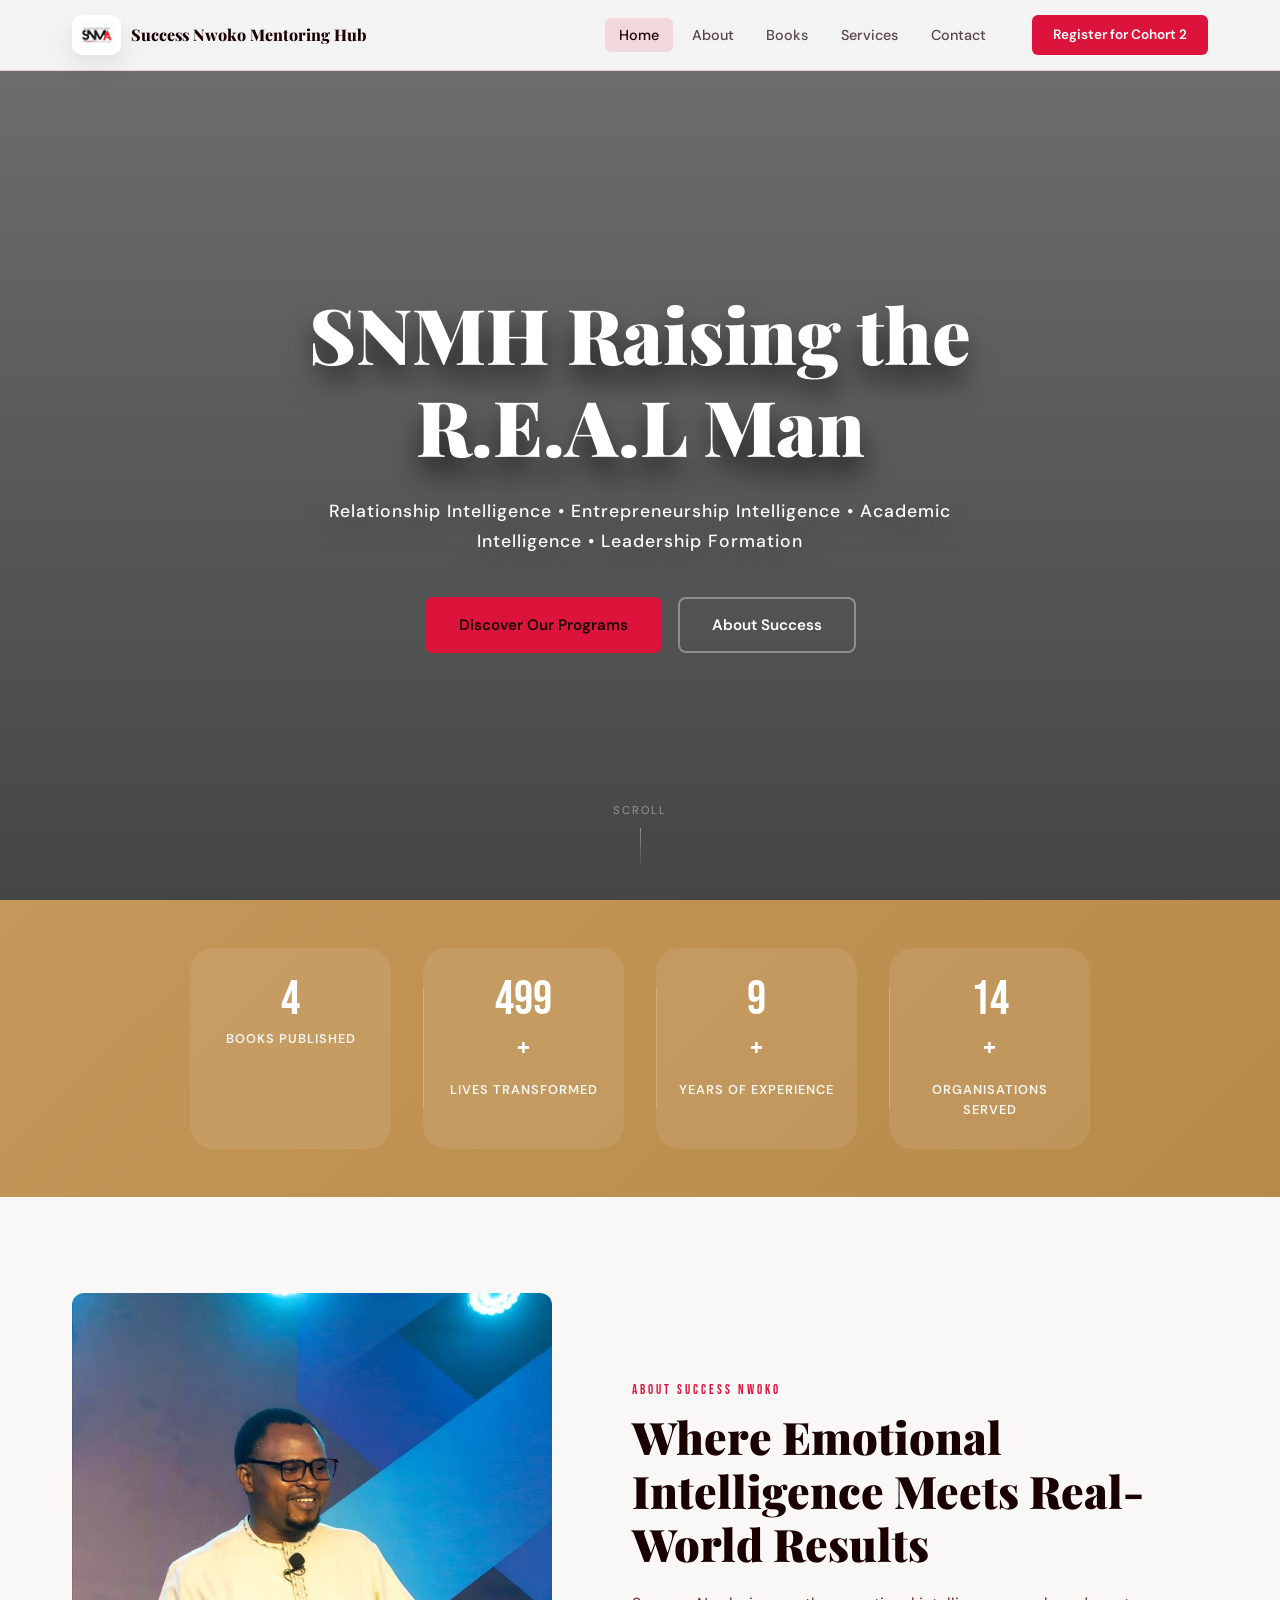
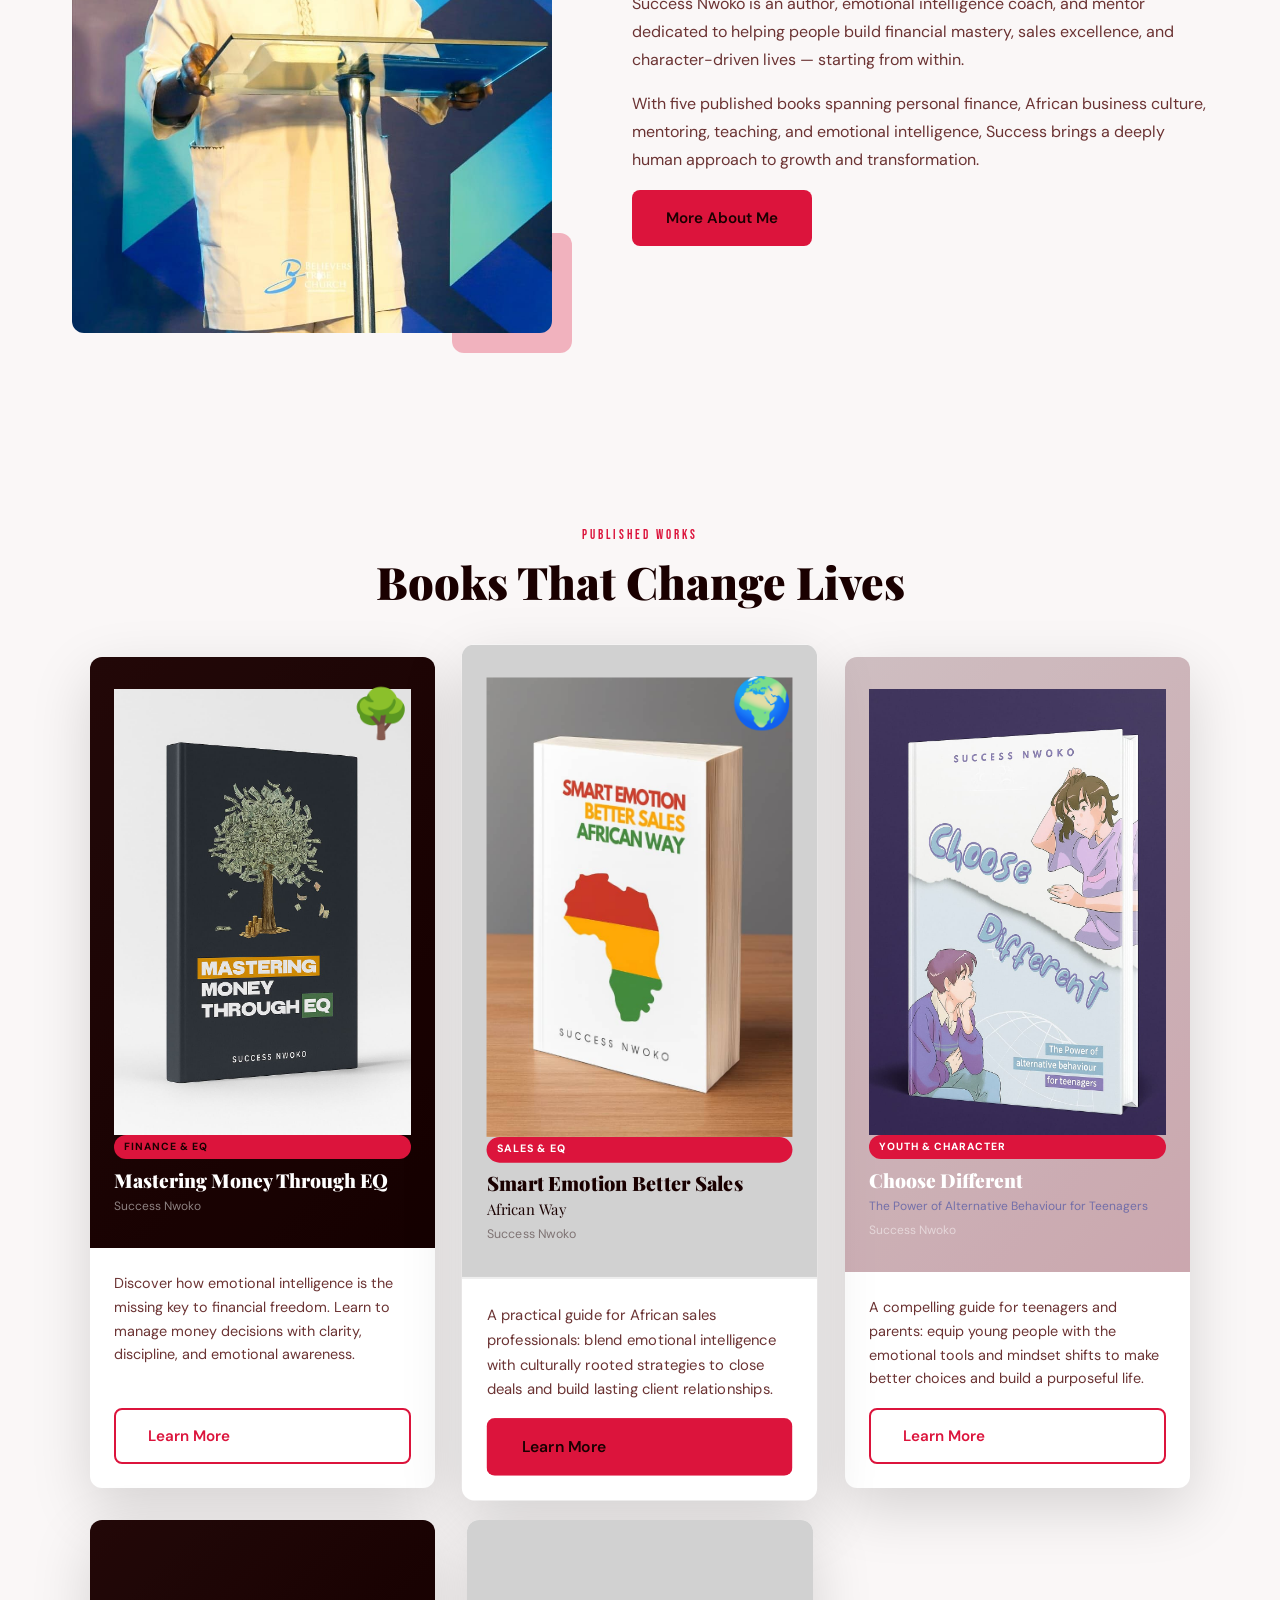
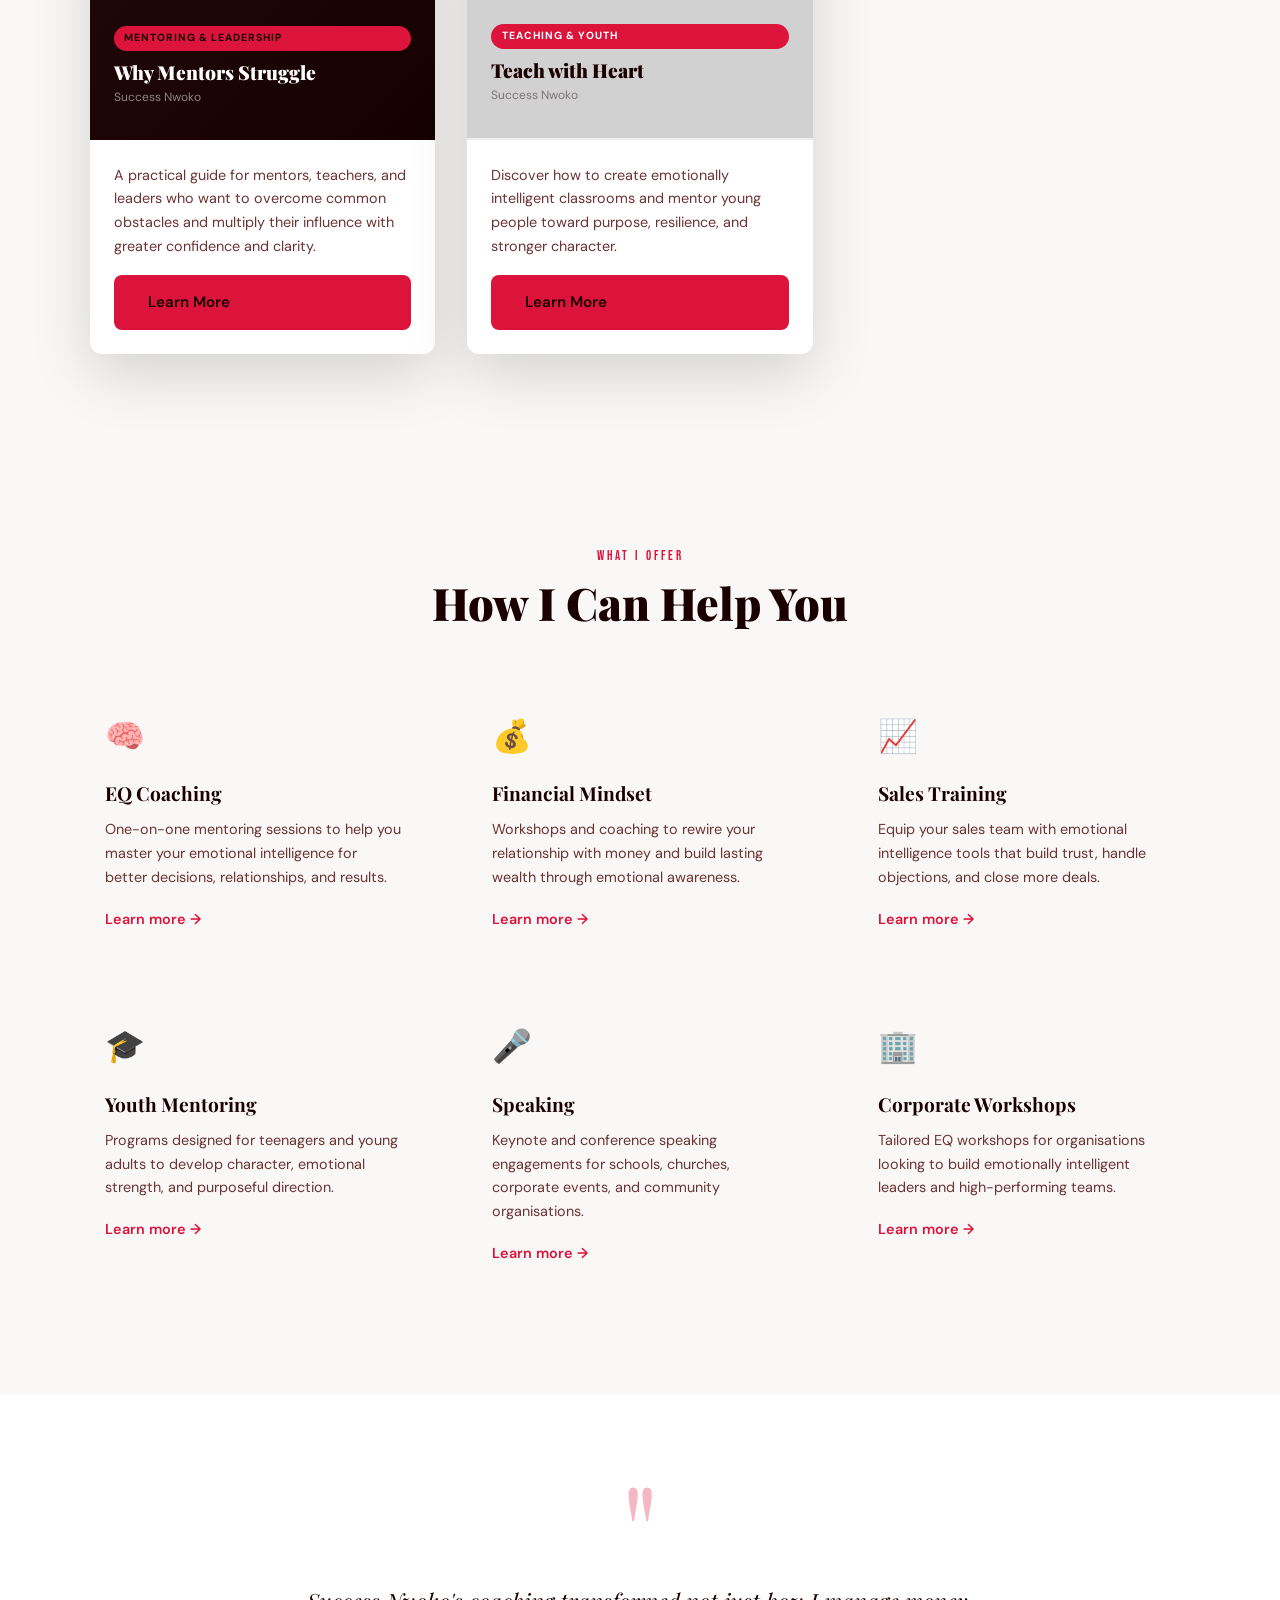
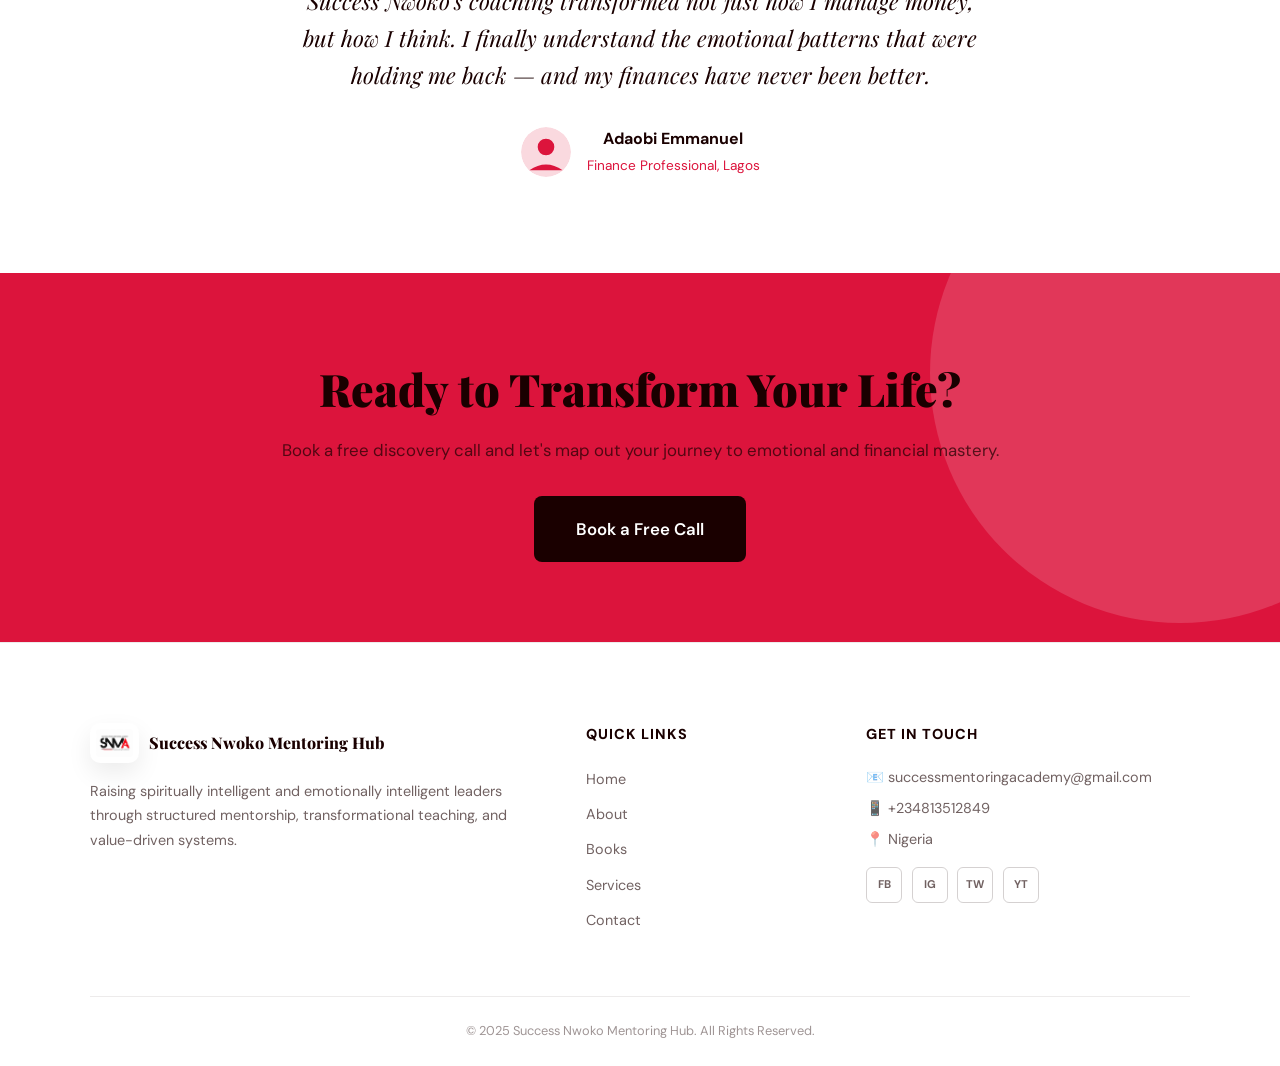
==== commit e3c523ea: "Updated website content" ====
--- a/index.html
+++ b/index.html
@@ -278,7 +278,7 @@
       <div class="footer__contact">
         <h4>Get in Touch</h4>
         <p>📧 successmentoringacademy@gmail.com</p>
-        <p>📱 +2349133098555</p>
+        <p>📱 +234813512849</p>
         <p>📍 Nigeria</p>
         <div class="footer__socials">
           <a href="#" class="social-link">FB</a>
--- a/css/style.css
+++ b/css/style.css
@@ -829,6 +829,9 @@
    RESPONSIVE
    ======================== */
 @media (max-width: 900px) {
+  .nav__links { display: none; }
+  .nav__cta { display: none; }
+  .nav__burger { display: flex; }
   .stats__inner { grid-template-columns: repeat(2, 1fr); }
   .about-strip { grid-template-columns: 1fr; gap: 2.5rem; }
   .about-strip__img-frame { max-width: 360px; margin: 0 auto; }
@@ -852,12 +855,22 @@
   .nav__links.open {
     display: flex; flex-direction: column;
     position: fixed; top: 70px; left: 0; right: 0;
+    z-index: 105;
     background: var(--white);
-    padding: 2rem; gap: 0.5rem;
+    padding: 2rem; gap: 0.75rem;
     border-bottom: 1px solid rgba(var(--dark-rgb), 0.08);
   }
   .nav__cta { display: none; }
   .nav__burger { display: flex; }
+  .nav__burger.active span:nth-child(1) {
+    transform: translateY(7px) rotate(45deg);
+  }
+  .nav__burger.active span:nth-child(2) {
+    opacity: 0;
+  }
+  .nav__burger.active span:nth-child(3) {
+    transform: translateY(-7px) rotate(-45deg);
+  }
   .hero__actions { flex-direction: column; }
   .hero { padding-top: 100px; }
   .stats__inner { grid-template-columns: 1fr 1fr; }
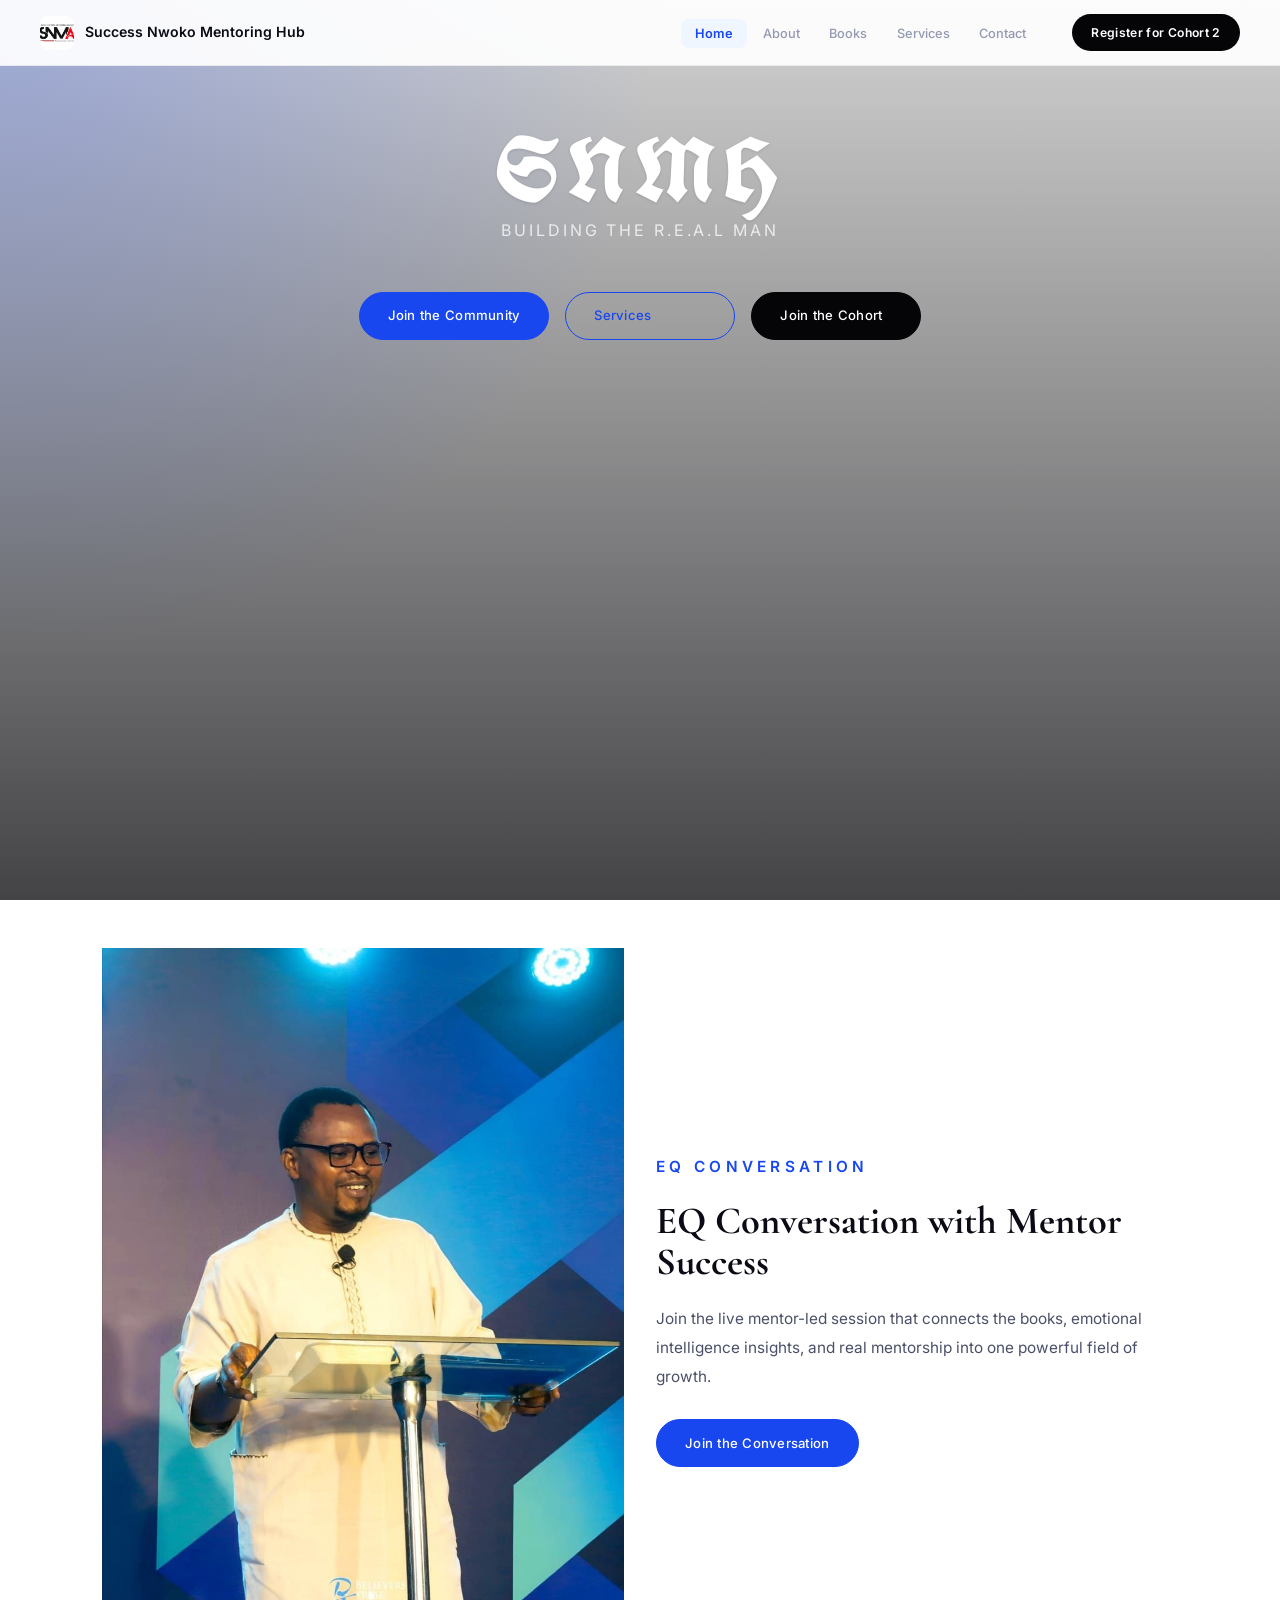
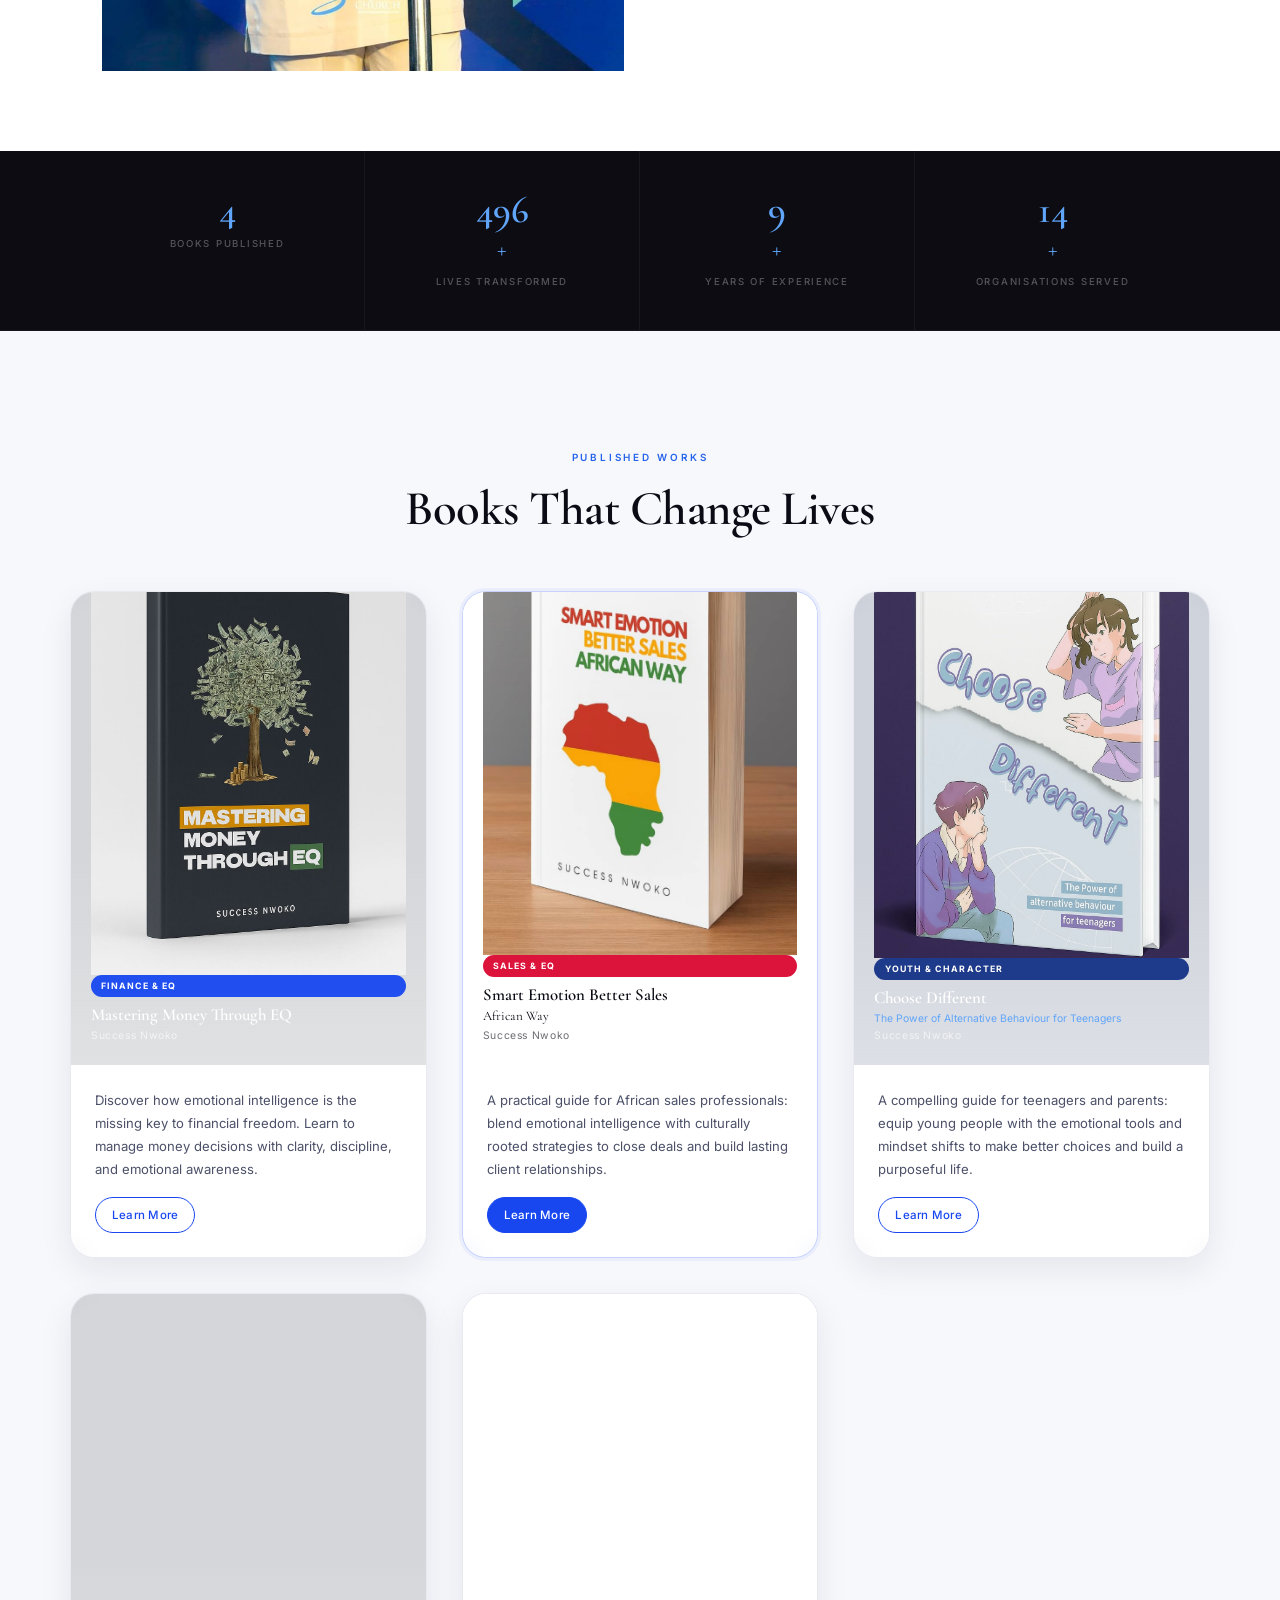
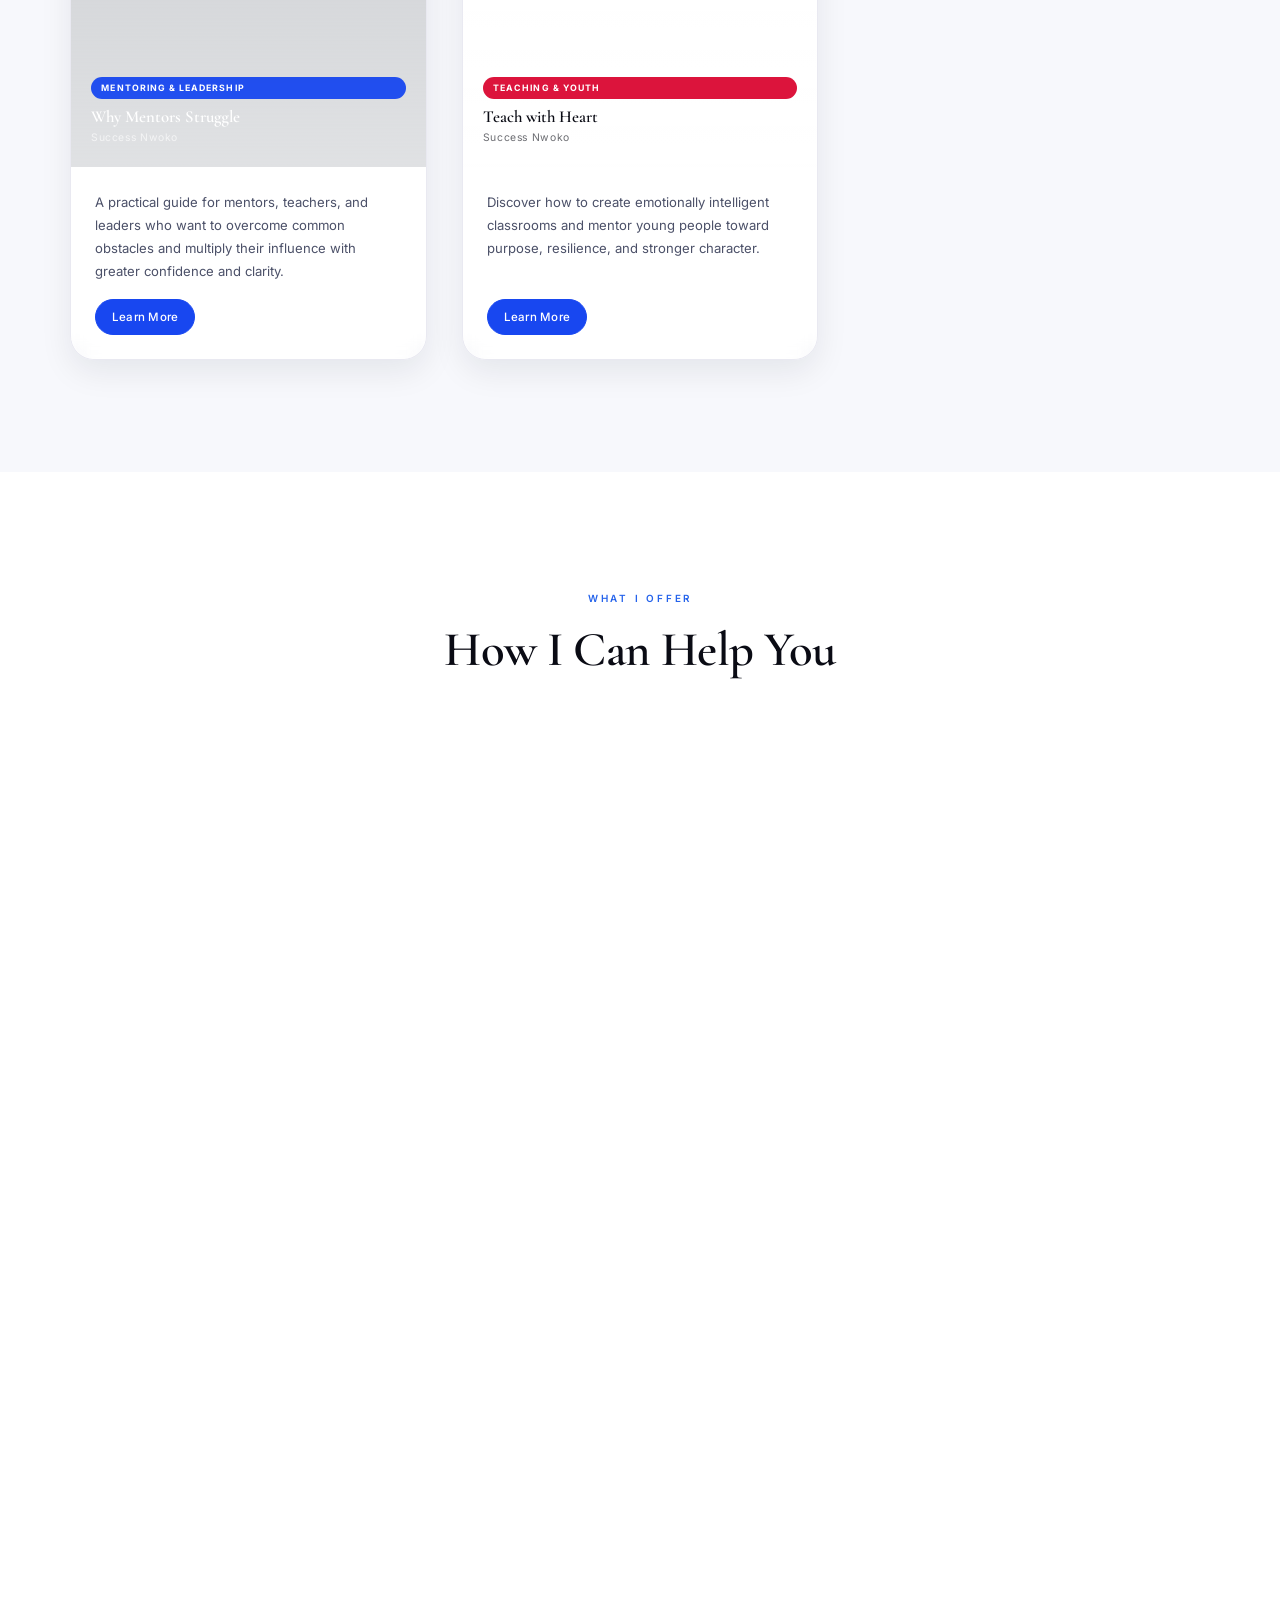
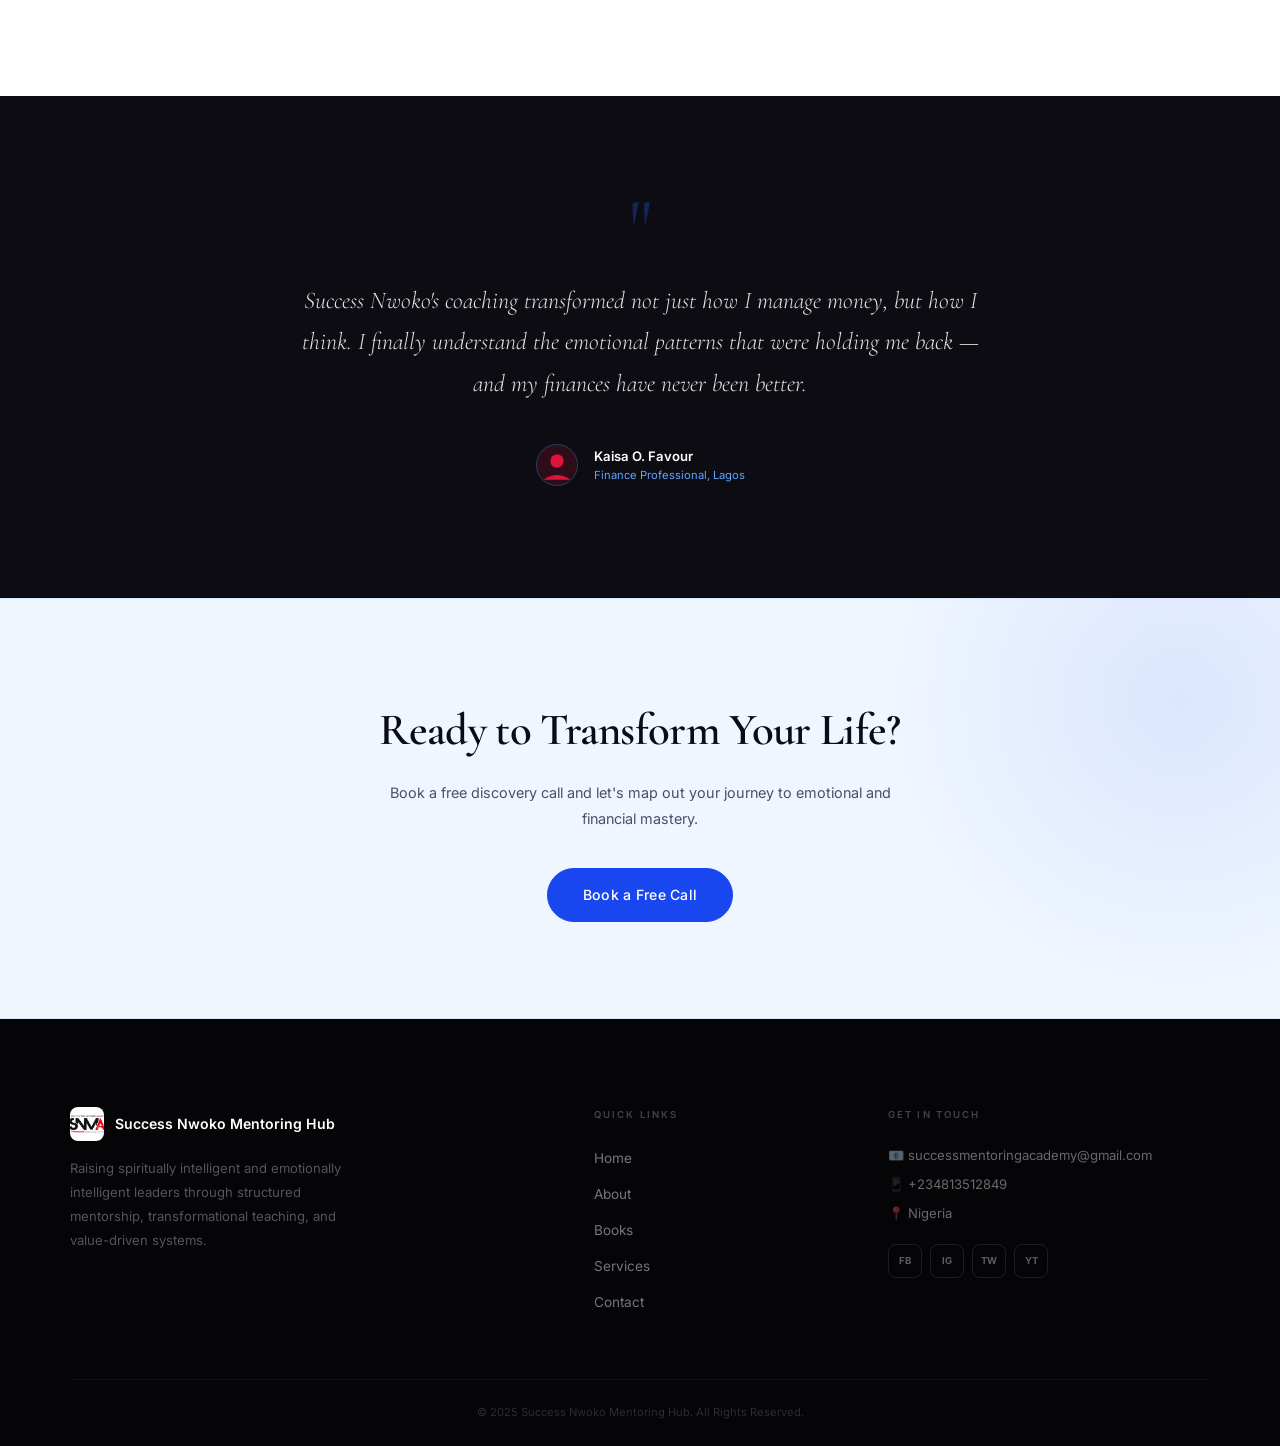
==== commit 38bb705e: "Update testimonial name and save site changes" ====
--- a/index.html
+++ b/index.html
@@ -40,21 +40,29 @@
     </video>
     <div class="hero__overlay"></div>
     <div class="hero__content">
-      <h1 class="hero__title">
-        <em>SNMH</em> Raising the<br>
-        <em>R.E.A.L</em> Man
-      </h1>
-      <p class="hero__desc">
-        Relationship Intelligence • Entrepreneurship Intelligence • Academic Intelligence • Leadership Formation
-      </p>
-      <div class="hero__actions">
-        <a href="services.html" class="btn btn--gold">Discover Our Programs</a>
-        <a href="about.html" class="btn btn--ghost">About Success</a>
-      </div>
-    </div>
-    <div class="hero__scroll">
-      <span>Scroll</span>
-      <div class="scroll-line"></div>
+      <div class="hero__panel hero__panel--centered">
+        <h1 class="hero__title">SNMH</h1>
+        <div class="hero__hero-label">
+          <p class="hero__subtitle">Building the R.E.A.L man</p>
+        </div>
+        <div class="hero__actions">
+          <a href="https://chat.whatsapp.com/EowY68Ooiv33fXsofN0uXe?mode=gi_t" class="btn btn--gold" target="_blank" rel="noopener">Join the Community</a>
+          <a href="services.html" class="btn btn--outline">Services</a>
+          <a href="cohort2.html" class="btn btn--dark">Join the Cohort</a>
+        </div>
+      </div>
+    </div>
+  </section>
+
+  <section class="eq-summary">
+    <div class="eq-summary__image">
+      <img src="assets/success-nwoko.jpg" alt="EQ Conversation with Mentor Success Nwoko">
+    </div>
+    <div class="eq-summary__content">
+      <p class="section-eyebrow">EQ Conversation</p>
+      <h2>EQ Conversation with Mentor Success</h2>
+      <p>Join the live mentor-led session that connects the books, emotional intelligence insights, and real mentorship into one powerful field of growth.</p>
+      <a href="https://bit.ly/4xYbB6P" class="btn btn--gold" target="_blank" rel="noopener">Join the Conversation</a>
     </div>
   </section>
 
@@ -77,29 +85,6 @@
         <span class="stat__num" data-count="15">0</span><span class="stat__plus">+</span>
         <span class="stat__label">Organisations Served</span>
       </div>
-    </div>
-  </section>
-
-  <!-- ABOUT STRIP -->
-  <section class="about-strip">
-    <div class="about-strip__img-col">
-      <div class="about-strip__img-frame">
-        <div class="about-strip__img-placeholder">
-          <img src="assets/success-nwoko.jpg" alt="Success Nwoko mentoring photo">
-        </div>
-        <div class="about-strip__accent"></div>
-      </div>
-    </div>
-    <div class="about-strip__content">
-      <p class="section-eyebrow">About Success Nwoko</p>
-      <h2 class="section-title">Where Emotional Intelligence Meets Real-World Results</h2>
-      <p class="body-text">
-        Success Nwoko is an author, emotional intelligence coach, and mentor dedicated to helping people build financial mastery, sales excellence, and character-driven lives — starting from within.
-      </p>
-      <p class="body-text">
-        With five published books spanning personal finance, African business culture, mentoring, teaching, and emotional intelligence, Success brings a deeply human approach to growth and transformation.
-      </p>
-      <a href="about.html" class="btn btn--gold">More About Me</a>
     </div>
   </section>
 
@@ -111,7 +96,7 @@
     </div>
     <div class="books-grid">
 
-      <div class="book-card">
+      <div class="book-card fade-up">
         <div class="book-card__cover book-card__cover--dark">
           <img class="book-card__cover-img" src="assets/book-mastering-money-through-eq.jpg" alt="Mastering Money Through EQ cover">
           <div class="book-card__tree">🌳</div>
@@ -125,7 +110,7 @@
         </div>
       </div>
 
-      <div class="book-card book-card--featured">
+      <div class="book-card book-card--featured fade-up">
         <div class="book-card__cover book-card__cover--white">
           <img class="book-card__cover-img" src="assets/book-smart-emotion-better-sales.jpg" alt="Smart Emotion Better Sales cover">
           <div class="book-card__africa">🌍</div>
@@ -139,7 +124,7 @@
         </div>
       </div>
 
-      <div class="book-card">
+      <div class="book-card fade-up">
         <div class="book-card__cover book-card__cover--purple">
           <img class="book-card__cover-img" src="assets/book-choose-different.jpg" alt="Choose Different cover">
           <div class="book-card__badge book-card__badge--purple">Youth & Character</div>
@@ -153,7 +138,7 @@
         </div>
       </div>
 
-      <div class="book-card">
+      <div class="book-card fade-up">
         <div class="book-card__cover book-card__cover--dark">
           <div class="book-card__badge">Mentoring & Leadership</div>
           <h3 class="book-card__title">Why Mentors Struggle</h3>
@@ -165,7 +150,7 @@
         </div>
       </div>
 
-      <div class="book-card">
+      <div class="book-card fade-up">
         <div class="book-card__cover book-card__cover--white">
           <div class="book-card__badge book-card__badge--red">Teaching & Youth</div>
           <h3 class="book-card__title book-card__title--dark">Teach with Heart</h3>
@@ -222,6 +207,12 @@
         <h3>Corporate Workshops</h3>
         <p>Tailored EQ workshops for organisations looking to build emotionally intelligent leaders and high-performing teams.</p>
         <a href="services.html" class="service-link">Learn more →</a>
+      </div>
+      <div class="service-card service-card--highlight">
+        <div class="service-card__icon">🗣️</div>
+        <h3>EQ Conversation</h3>
+        <p>Click to register for the live EQ Conversation with Success Nwoko, a free mentor-led session that brings the book lessons to life.</p>
+        <a href="https://bit.ly/4xYbB6P" target="_blank" rel="noopener" class="service-link">Join the Conversation</a>
       </div>
     </div>
   </section>
@@ -238,7 +229,7 @@
           <svg viewBox="0 0 60 60" fill="none"><circle cx="30" cy="30" r="30" fill="#DC143C" opacity="0.16"/><circle cx="30" cy="24" r="10" fill="#DC143C"/><path d="M10 52 Q30 38 50 52" fill="#DC143C"/></svg>
         </div>
         <div>
-          <strong>Adaobi Emmanuel</strong>
+          <strong>Kaisa O. Favour</strong>
           <span>Finance Professional, Lagos</span>
         </div>
       </div>
--- a/css/style.css
+++ b/css/style.css
@@ -1,879 +1,873 @@
 /* ============================================
-   SUCCESS NWOKO MENTORING HUB - STYLESHEET
+   SUCCESS NWOKO MENTORING HUB
+   Premium · Modern · Elegant
    ============================================ */
 
+@import url('https://fonts.googleapis.com/css2?family=Cormorant+Garamond:ital,wght@0,300;0,400;0,600;0,700;1,300;1,400&family=Inter:wght@300;400;500;600&family=UnifrakturCook:ital,wght@0,400;0,700;1,400&display=swap');
+
 :root {
-  --gold: #DC143C;        /* Crimson Red */
-  --gold-light: #FF3355;  /* hover state red */
-  --dark: #1A0000;        /* very dark red-black */
-  --dark-2: #2A0A0A;      /* slightly lighter dark */
-  --white: #FFFFFF;       /* pure white */
-  --off-white: #FAF7F7;   /* soft white background */
-  --text: #1A0000;        /* dark text */
-  --text-light: #6B3333;  /* muted reddish text */
-
-  /* RGB helpers (for rgba() usage) */
-  --gold-rgb: 220, 20, 60;
-  --dark-rgb: 26, 0, 0;
-
-  /* Legacy aliases kept for layout compatibility */
-  --dark-3: #3A1212;
-  --red: var(--gold);
-  --green: #27ae60;
-  --purple: var(--gold);
-  --purple-light: #FFE1E7;
-  --font-display: 'Playfair Display', Georgia, serif;
-  --font-body: 'DM Sans', sans-serif;
-  --font-accent: 'Bebas Neue', sans-serif;
-  --radius: 12px;
-  --shadow: 0 20px 60px rgba(0,0,0,0.15);
+  --blue:       #1847F0;
+  --blue-mid:   #2563EB;
+  --blue-light: #60A5FA;
+  --blue-pale:  #EFF6FF;
+  --dark:       #050508;
+  --dark-2:     #0C0C12;
+  --dark-3:     #13131C;
+  --dark-4:     #1C1C28;
+  --white:      #FFFFFF;
+  --off-white:  #F7F8FC;
+  --stone:      #E4E6EF;
+  --text:       #0A0B14;
+  --text-light: #4B5068;
+  --text-muted: #9499B2;
+  --red:        #DC143C;
+  --font-display: 'Cormorant Garamond', Georgia, serif;
+  --font-body:    'Inter', sans-serif;
+  --radius:       10px;
+  --radius-lg:    20px;
+  --shadow-sm:    0 1px 4px rgba(0,0,0,0.06);
+  --shadow:       0 8px 32px rgba(0,0,0,0.09);
+  --shadow-lg:    0 24px 72px rgba(0,0,0,0.13);
+  --shadow-blue:  0 8px 28px rgba(24,71,240,0.28);
+  --transition:   0.2s cubic-bezier(0.4,0,0.2,1);
 }
 
 /* RESET */
 *, *::before, *::after { box-sizing: border-box; margin: 0; padding: 0; }
-html { scroll-behavior: smooth; }
+html { scroll-behavior: smooth; -webkit-font-smoothing: antialiased; }
 body {
   font-family: var(--font-body);
   color: var(--text);
-  background: var(--off-white);
+  background: var(--white);
   overflow-x: hidden;
   line-height: 1.6;
-}
-
-/* Subtle site-wide logo watermark */
-body::before {
-  content: '';
-  position: fixed;
-  inset: 0;
-  pointer-events: none;
-  z-index: 0;
-  /* White backing behind the watermark */
-  background-image:
-    radial-gradient(circle at center, rgba(255,255,255,0.92) 0%, rgba(255,255,255,0.92) 40%, rgba(255,255,255,0) 72%),
-    url('../assets/logo.jpg');
-  background-repeat: no-repeat;
-  background-position: center;
-  background-size: cover, min(520px, 70vw);
-  opacity: 0.06;
-  filter: grayscale(100%);
-}
-
-/* Ensure main layers sit above watermark */
-.nav, .hero, .stats, .about-strip, .books-section, .services-section, .testimonial, .cta-banner, .footer,
-.page-hero, .about-full, .about-values, .books-page, .services-page, .contact-page {
-  position: relative;
-  z-index: 1;
 }
 img { max-width: 100%; display: block; }
 a { text-decoration: none; color: inherit; }
 ul { list-style: none; }
 
-/* ========================
-   NAV
-   ======================== */
-.nav {
-  position: fixed; top: 0; left: 0; right: 0; z-index: 100;
-  background: rgba(255,255,255,0.92);
-  backdrop-filter: blur(12px);
-  border-bottom: 1px solid rgba(var(--gold-rgb), 0.18);
-  transition: background 0.3s;
-}
-.nav__inner {
-  max-width: 1200px; margin: 0 auto;
-  display: flex; align-items: center; gap: 2rem;
-  padding: 0 2rem; height: 70px;
-}
-.nav__logo {
-  display: flex; align-items: center; gap: 0.6rem;
-  text-decoration: none; flex-shrink: 0;
-}
-.logo-sn {
-  background: var(--gold);
-  color: var(--dark);
-  font-family: var(--font-accent);
-  font-size: 1.2rem; letter-spacing: 1px;
-  width: 38px; height: 38px;
-  display: flex; align-items: center; justify-content: center;
-  border-radius: 6px;
-}
-.logo-text {
+/* TYPOGRAPHY */
+.section-eyebrow {
+  display: inline-block;
+  font-size: 0.62rem;
+  font-weight: 600;
+  letter-spacing: 0.28em;
+  text-transform: uppercase;
+  color: var(--blue-mid);
+  margin-bottom: 1rem;
+}
+.section-title {
+  font-family: var(--font-display);
+  font-size: clamp(2rem, 3.8vw, 3.2rem);
+  font-weight: 600;
   color: var(--text);
-  font-family: var(--font-display);
-  font-size: 1rem;
-  font-weight: 700;
-}
-.nav__links {
-  display: flex; align-items: center; gap: 0.25rem;
-  margin-left: auto;
-}
-.nav__link {
-  color: rgba(var(--dark-rgb), 0.72);
-  font-size: 0.9rem; font-weight: 500;
-  padding: 0.5rem 0.9rem;
-  border-radius: 6px;
-  transition: all 0.2s;
-}
-.nav__link:hover, .nav__link.active {
-  color: var(--text);
-  background: rgba(var(--gold-rgb), 0.12);
-}
-.nav__cta {
-  background: var(--gold);
+  line-height: 1.1;
+  letter-spacing: -0.01em;
+  margin-bottom: 1.2rem;
+}
+.section-title--center { text-align: center; }
+.section-title--white  { color: var(--white); }
+.body-text {
+  font-size: 0.9rem;
+  color: var(--text-light);
+  line-height: 1.85;
+  margin-bottom: 1rem;
+}
+
+/* BUTTONS */
+.btn {
+  display: inline-flex; align-items: center; gap: 0.5rem;
+  padding: 0.78rem 1.75rem;
+  border-radius: 100px;
+  font-family: var(--font-body);
+  font-weight: 500; font-size: 0.82rem;
+  cursor: pointer; border: 1.5px solid transparent;
+  letter-spacing: 0.02em;
+  transition: all var(--transition);
+  white-space: nowrap;
+}
+.btn--gold,
+.btn--blue {
+  background: var(--blue);
   color: var(--white);
-  font-weight: 600; font-size: 0.85rem;
-  padding: 0.6rem 1.3rem;
-  border-radius: 6px;
-  flex-shrink: 0;
-  transition: background 0.2s, transform 0.2s;
-}
-.nav__cta:hover { background: var(--gold-light); transform: translateY(-1px); }
-.nav__burger {
-  display: none;
-  background: none; border: none; cursor: pointer;
-  flex-direction: column; gap: 5px; padding: 4px;
-}
-.nav__burger span {
-  display: block; width: 24px; height: 2px;
-  background: var(--text);
-  border-radius: 2px;
-  transition: all 0.3s;
-}
-
-/* Image logo (navbar + footer) */
-.nav__logo-img {
-  height: 40px;
-  width: auto;
-  display: block;
-  object-fit: contain;
-  background: var(--white);
-  padding: 6px;
-  border-radius: 10px;
-  box-shadow: 0 10px 24px rgba(0,0,0,0.08);
-}
-.nav__logo-text {
-  color: var(--text);
-  font-family: var(--font-display);
-  font-size: 1rem;
-  font-weight: 800;
-}
-
-/* ========================
-   BUTTONS
-   ======================== */
-.btn {
-  display: inline-block;
-  padding: 0.85rem 2rem;
-  border-radius: 8px;
-  font-weight: 600;
-  font-size: 0.95rem;
-  cursor: pointer;
-  transition: all 0.25s;
-  border: 2px solid transparent;
-}
-.btn--gold {
-  background: var(--gold);
-  color: var(--dark);
-}
-.btn--gold:hover { background: var(--gold-light); transform: translateY(-2px); box-shadow: 0 8px 20px rgba(var(--gold-rgb), 0.3); }
+  border-color: var(--blue);
+}
+.btn--gold:hover,
+.btn--blue:hover {
+  background: var(--blue-mid);
+  transform: translateY(-2px);
+  box-shadow: var(--shadow-blue);
+}
+.btn--red {
+  background: var(--red);
+  color: var(--white);
+  border-color: var(--red);
+}
+.btn--red:hover {
+  background: #b01030;
+  transform: translateY(-2px);
+  box-shadow: 0 8px 24px rgba(220,20,60,0.32);
+}
 .btn--ghost {
   background: transparent;
   color: var(--white);
-  border-color: rgba(255,255,255,0.35);
-}
-.btn--ghost:hover { border-color: rgba(255,255,255,0.6); background: rgba(255,255,255,0.12); color: var(--white); }
+  border-color: rgba(255,255,255,0.28);
+}
+.btn--ghost:hover {
+  border-color: rgba(255,255,255,0.65);
+  background: rgba(255,255,255,0.08);
+}
 .btn--outline {
   background: transparent;
-  color: var(--gold);
-  border-color: var(--gold);
-}
-.btn--outline:hover { background: var(--gold); color: var(--dark); }
-.btn--lg { padding: 1.1rem 2.5rem; font-size: 1.05rem; }
-
-/* ========================
-   SECTION LABELS
-   ======================== */
-.section-eyebrow {
-  font-family: var(--font-accent);
-  font-size: 0.8rem;
-  letter-spacing: 3px;
+  color: var(--blue);
+  border-color: var(--blue);
+}
+.btn--outline:hover {
+  background: var(--blue);
+  color: var(--white);
+  box-shadow: var(--shadow-blue);
+}
+.btn--dark {
+  background: var(--dark);
+  color: var(--white);
+  border-color: var(--dark);
+}
+.btn--dark:hover {
+  background: var(--dark-3);
+  transform: translateY(-1px);
+}
+.btn--lg { padding: 0.95rem 2.2rem; font-size: 0.88rem; }
+
+/* NAV */
+.nav {
+  position: fixed; top: 0; left: 0; right: 0;
+  z-index: 200; height: 66px;
+  background: rgba(255,255,255,0.97);
+  backdrop-filter: blur(20px);
+  border-bottom: 1px solid rgba(0,0,0,0.06);
+  transition: box-shadow var(--transition);
+}
+.nav.scrolled { box-shadow: 0 2px 24px rgba(0,0,0,0.07); }
+.nav__inner {
+  max-width: 1280px; margin: 0 auto;
+  height: 100%;
+  display: flex; align-items: center;
+  padding: 0 2.5rem; gap: 2rem;
+}
+.nav__logo {
+  display: flex; align-items: center;
+  gap: 0.7rem; flex-shrink: 0;
+}
+.nav__logo-img {
+  height: 34px; width: 34px;
+  border-radius: 8px; object-fit: cover;
+}
+.logo-sn {
+  width: 34px; height: 34px;
+  background: var(--blue);
+  color: var(--white);
+  font-size: 0.78rem; font-weight: 700;
+  display: flex; align-items: center;
+  justify-content: center;
+  border-radius: 8px; flex-shrink: 0;
+}
+.logo-text,
+.nav__logo-text {
+  font-family: var(--font-body);
+  font-size: 0.88rem; font-weight: 600;
+  color: var(--text);
+}
+.nav__links {
+  display: flex; align-items: center;
+  gap: 0.15rem; margin-left: auto;
+}
+.nav__link {
+  font-size: 0.8rem; font-weight: 500;
+  color: var(--text-muted);
+  padding: 0.45rem 0.85rem;
+  border-radius: 8px;
+  transition: all var(--transition);
+}
+.nav__link:hover  { color: var(--text); background: var(--off-white); }
+.nav__link.active { color: var(--blue); background: var(--blue-pale); font-weight: 600; }
+.nav__cta {
+  background: var(--dark);
+  color: var(--white);
+  font-size: 0.76rem; font-weight: 600;
+  padding: 0.55rem 1.2rem;
+  border-radius: 100px; flex-shrink: 0;
+  letter-spacing: 0.03em;
+  transition: all var(--transition);
+  white-space: nowrap;
+}
+.nav__cta:hover {
+  background: var(--blue);
+  transform: translateY(-1px);
+  box-shadow: var(--shadow-blue);
+}
+.nav__burger {
+  display: none; background: none; border: none;
+  cursor: pointer; flex-direction: column;
+  gap: 5px; padding: 6px;
+}
+.nav__burger span {
+  display: block; width: 20px; height: 1.5px;
+  background: var(--blue); border-radius: 2px;
+  transition: all 0.25s ease;
+}
+
+/* HERO — SPLIT LAYOUT */
+.hero {
+  display: flex;
+  min-height: 100vh;
+  padding-top: 66px;
+  overflow: hidden;
+  position: relative;
+}
+.hero__left {
+  width: 52%;
+  background: var(--dark);
+  display: flex; flex-direction: column;
+  justify-content: center;
+  padding: 5rem 5rem 4rem;
+  position: relative; z-index: 2;
+}
+.hero__left::after {
+  content: '';
+  position: absolute; top: 0; right: -1px; bottom: 0;
+  width: 80px;
+  background: linear-gradient(to right, var(--dark), transparent);
+  z-index: 3; pointer-events: none;
+}
+.hero__badge {
+  display: inline-flex; align-items: center; gap: 0.5rem;
+  font-size: 0.6rem; font-weight: 600;
+  letter-spacing: 0.3em; text-transform: uppercase;
+  color: var(--blue-light);
+  background: rgba(96,165,250,0.1);
+  border: 1px solid rgba(96,165,250,0.2);
+  padding: 0.38rem 1rem; border-radius: 100px;
+  margin-bottom: 2rem; width: fit-content;
+}
+.hero__badge::before {
+  content: '';
+  width: 6px; height: 6px;
+  background: var(--blue-light);
+  border-radius: 50%;
+  animation: blink 2s ease infinite;
+}
+@keyframes blink {
+  0%,100% { opacity:1; }
+  50%      { opacity:0.3; }
+}
+.hero__eyebrow {
+  display: inline-flex; align-items: center; gap: 0.5rem;
+  font-size: 0.6rem; font-weight: 600;
+  letter-spacing: 0.3em; text-transform: uppercase;
+  color: var(--blue-light);
+  background: rgba(96,165,250,0.1);
+  border: 1px solid rgba(96,165,250,0.2);
+  padding: 0.38rem 1rem; border-radius: 100px;
+  margin-bottom: 2rem; width: fit-content;
+}
+.hero__title {
+  font-family: var(--font-display);
+  font-size: clamp(2.8rem, 5vw, 5rem);
+  font-weight: 300;
+  color: var(--white);
+  line-height: 1.05;
+  letter-spacing: -0.02em;
+  margin-bottom: 1.75rem;
+}
+.hero__title strong {
+  font-weight: 700;
+  display: block;
+}
+.hero__title em {
+  font-style: italic;
+  color: var(--blue-light);
+  font-weight: 300;
+}
+.hero__desc {
+  font-size: 0.82rem;
+  color: rgba(255,255,255,0.42);
+  line-height: 2;
+  margin-bottom: 2.75rem;
+  max-width: 380px;
+  letter-spacing: 0.03em;
+  font-weight: 300;
+}
+.hero__actions { display: flex; gap: 0.85rem; flex-wrap: wrap; }
+.hero__scroll {
+  position: absolute; bottom: 2.5rem; left: 5rem;
+  display: flex; align-items: center; gap: 0.75rem;
+  color: rgba(255,255,255,0.22);
+  font-size: 0.6rem; letter-spacing: 0.2em;
   text-transform: uppercase;
-  color: var(--gold);
-  margin-bottom: 0.6rem;
-}
-.section-title {
-  font-family: var(--font-display);
-  font-size: clamp(1.8rem, 4vw, 2.8rem);
-  font-weight: 900;
-  color: var(--dark);
-  line-height: 1.2;
-  margin-bottom: 1.2rem;
-}
-.section-title--center { text-align: center; }
-.section-title--white { color: var(--white); }
-.body-text { color: var(--text-light); line-height: 1.75; margin-bottom: 1rem; }
-
-/* ========================
-   HERO
-   ======================== */
-.hero {
-  min-height: 100vh;
-  display: flex; align-items: center; justify-content: center;
+}
+.scroll-line {
+  width: 40px; height: 1px;
+  background: linear-gradient(to right, rgba(255,255,255,0.35), transparent);
+}
+.hero__right {
+  width: 48%;
   position: relative; overflow: hidden;
-  padding: 120px 2rem 80px;
-}
-.hero__video-bg {
-  position: absolute;
-  inset: 0;
-  width: 100%;
-  height: 100%;
-  object-fit: cover;
+}
+.hero__video-bg,
+.hero__video {
+  position: absolute; inset: 0;
+  width: 100%; height: 100%;
+  object-fit: cover; display: block;
+}
+.hero__overlay,
+.hero__video-overlay {
+  position: absolute; inset: 0; z-index: 1;
+  background: linear-gradient(
+    to right,
+    rgba(5,5,8,0.6) 0%,
+    rgba(5,5,8,0.1) 100%
+  );
+}
+.hero__content {
+  position: relative; z-index: 2;
+  max-width: 980px; margin: 0 auto;
+  padding: 4rem 2rem 6rem;
+}
+.hero__panel {
+  color: var(--white);
+  max-width: 620px;
+}
+.hero__panel--centered {
+  margin: 0 auto;
+  text-align: center;
+}
+.hero__title {
+  font-size: clamp(4rem, 7vw, 6rem);
+  line-height: 0.92; margin-bottom: 0.35rem;
+  font-weight: 700;
+  font-family: 'UnifrakturCook', cursive;
+  letter-spacing: 0.08em;
+  text-transform: none;
+  text-shadow: 0 1px 3px rgba(0,0,0,0.12);
+}
+.hero__hero-label {
+  margin-bottom: 3rem;
+}
+.hero__subtitle {
+  font-size: 1rem;
+  color: rgba(255,255,255,0.76);
+  letter-spacing: 0.18em;
+  text-transform: uppercase;
+  margin: 0;
+}
+.hero__actions {
+  display: flex; gap: 1rem; flex-wrap: wrap;
+  margin-top: 1.5rem;
+}
+.hero__actions a {
+  min-width: 170px;
+}
+.hero__overlay {
+  position: absolute; inset: 0;
+  background: radial-gradient(circle at top left, rgba(24,71,240,0.26), transparent 42%),
+              linear-gradient(180deg, rgba(5,5,8,0.18), rgba(5,5,8,0.75));
+}
+.hero__video-bg { opacity: 0.54; }
+
+.eq-summary {
+  max-width: 1140px; margin: 0 auto;
+  padding: 3rem 2rem 5rem;
+  display: grid; grid-template-columns: 1fr 1fr;
+  gap: 2rem; align-items: center;
+}
+.eq-summary--single {
+  grid-template-columns: 1fr;
+}
+.eq-summary__content {
+  padding: 1rem 0;
+}
+.eq-summary__content .section-eyebrow {
+  color: var(--blue);
+  margin-bottom: 1.25rem;
+}
+.eq-summary__content h2 {
+  font-family: var(--font-display);
+  font-size: clamp(2rem, 3vw, 2.8rem);
+  line-height: 1.08;
+  margin-bottom: 1.25rem;
+}
+.eq-summary__content p {
+  color: var(--text-light);
+  font-size: 0.96rem; line-height: 1.9;
+  max-width: 520px;
+  margin-bottom: 1.75rem;
+}
+
+/* STATS */
+.stats {
+  background: var(--dark-2);
+  border-bottom: 1px solid rgba(255,255,255,0.04);
+}
+.stats__inner {
+  max-width: 1100px; margin: 0 auto;
+  display: grid; grid-template-columns: repeat(4,1fr);
+  text-align: center;
+}
+.stat {
+  padding: 2.5rem 1.5rem;
+  border-right: 1px solid rgba(255,255,255,0.05);
+  transition: background var(--transition);
+}
+.stat:last-child { border-right: none; }
+.stat:hover { background: rgba(24,71,240,0.05); }
+.stat__num {
+  display: block;
+  font-family: var(--font-display);
+  font-size: clamp(2.2rem, 3vw, 3rem);
+  font-weight: 600; color: var(--blue-light);
+  line-height: 1;
+}
+.stat__plus { font-family: var(--font-display); font-size: 1.5rem; color: var(--blue-light); }
+.stat__label {
+  display: block; margin-top: 0.4rem;
+  font-size: 0.6rem; font-weight: 500;
+  text-transform: uppercase; letter-spacing: 0.18em;
+  color: rgba(255,255,255,0.3);
+}
+
+/* ABOUT STRIP */
+.about-strip {
+  display: grid; grid-template-columns: 1fr 1fr;
+  min-height: 580px;
+}
+.about-strip__img-col {
+  position: relative; overflow: hidden;
+  background: var(--dark-3);
+}
+.about-strip__img-frame { height: 100%; }
+.about-strip__img-placeholder { height: 100%; min-height: 520px; }
+.about-strip__img-placeholder img {
+  width: 100%; height: 100%;
+  object-fit: cover; object-position: center top;
+}
+.about-strip__accent {
+  position: absolute; bottom: 0; right: 0;
+  width: 48px; height: 48px; background: var(--blue);
+}
+.about-strip__content {
+  background: var(--white);
+  display: flex; flex-direction: column;
+  justify-content: center;
+  padding: clamp(3rem,7vw,7rem) clamp(2.5rem,6vw,6rem);
+}
+.about-strip__content .btn { margin-top: 1.75rem; align-self: flex-start; }
+
+/* BOOKS */
+.books-section { background: var(--off-white); padding: 7rem 2rem; }
+.books-section__header {
+  text-align: center; margin-bottom: 3.5rem;
+  max-width: 500px; margin-left: auto; margin-right: auto;
+}
+.books-grid {
+  max-width: 1140px; margin: 0 auto;
+  display: grid; grid-template-columns: repeat(3,minmax(0,1fr));
+  gap: 2.2rem;
+}
+.book-card {
+  position: relative;
+  background: rgba(255,255,255,0.94);
+  border-radius: calc(var(--radius-lg) + 4px);
+  overflow: hidden;
+  display: flex; flex-direction: column;
+  border: 1px solid rgba(229,230,239,0.85);
+  transition: transform var(--transition), box-shadow var(--transition), border-color var(--transition);
+  box-shadow: 0 12px 32px rgba(15,23,42,0.08);
+}
+.book-card::before {
+  content: '';
+  position: absolute; inset: 0;
+  pointer-events: none;
+  border-radius: inherit;
+  background: rgba(255,255,255,0.12);
+  backdrop-filter: blur(8px);
+}
+.book-card:hover::before { background: rgba(255,255,255,0.10); }
+.book-card:hover {
+  transform: translateY(-6px);
+  box-shadow: 0 24px 60px rgba(15,23,42,0.14);
+  border-color: rgba(24,71,240,0.18);
+}
+.book-card--featured {
+  border-color: rgba(24,71,240,0.24);
+  box-shadow: 0 0 0 3px rgba(24,71,240,0.06);
+}
+.book-card__cover {
+  position: relative; aspect-ratio: 3/4;
+  display: flex; flex-direction: column;
+  justify-content: flex-end; padding: 1.25rem; overflow: hidden;
+  background: rgba(248,250,255,0.95);
+}
+.book-card__cover::after {
+  content: '';
+  position: absolute; inset: 0;
+  background: linear-gradient(to top, rgba(255,255,255,0.28), transparent 45%);
   z-index: 1;
 }
-.hero__overlay {
-  position: absolute;
-  inset: 0;
-  background: linear-gradient(180deg, rgba(0,0,0,0.55) 0%, rgba(0,0,0,0.72) 100%);
-  z-index: 1.5;
-}
-.hero__content {
-  max-width: 700px;
-  position: relative;
-  z-index: 2;
-  animation: fadeUp 0.8s ease both;
-  text-align: center;
-  color: var(--white);
-}
-.hero__title {
-  font-family: var(--font-display);
-  font-size: clamp(2.8rem, 6vw, 5rem);
-  font-weight: 900;
-  line-height: 1.2;
-  color: var(--white);
-  margin-bottom: 1.5rem;
-  text-shadow: 0 18px 28px rgba(0,0,0,0.65);
-}
-.hero__title em {
-  font-style: normal;
-  color: var(--white);
-  position: relative;
-}
-.hero__desc {
-  color: rgba(255, 255, 255, 0.98);
-  font-size: 1.1rem;
-  font-weight: 500;
-  letter-spacing: 1px;
-  line-height: 1.75;
-  margin-bottom: 2.5rem;
-  text-shadow: 0 12px 24px rgba(0,0,0,0.5);
-}
-.hero .btn--ghost {
-  color: var(--white);
-  border-color: rgba(255,255,255,0.35);
-}
-.hero .btn--ghost:hover {
-  border-color: rgba(255,255,255,0.65);
-  background: rgba(255,255,255,0.12);
-}
-.hero__actions {
-  display: flex;
-  gap: 1rem;
-  flex-wrap: wrap;
-  justify-content: center;
-}
-
-/* Book decorations */
-.hero__books {
-  position: absolute; right: 5%; top: 50%; transform: translateY(-50%);
-  display: flex; gap: 16px; align-items: flex-end;
-  z-index: 2;
-  animation: fadeUp 0.9s 0.2s ease both;
-}
-.hero__book {
-  position: relative;
-  width: 100px; height: 150px;
-  box-shadow: -8px 8px 30px rgba(0,0,0,0.5);
-  transition: transform 0.3s;
-  cursor: pointer;
-}
-.hero__book:hover { transform: translateY(-8px) rotate(-1deg); }
-.hero__book--1 { height: 170px; }
-.hero__book--2 { height: 155px; }
-.hero__book--3 { height: 145px; }
-.book-spine {
-  position: absolute; left: 0; top: 0; bottom: 0; width: 12px;
-  background: rgba(0,0,0,0.3);
-  border-radius: 3px 0 0 3px;
-}
-.book-spine--light { background: rgba(0,0,0,0.1); }
-.book-spine--purple { background: rgba(92,95,166,0.4); }
-.book-face {
-  position: absolute; left: 12px; right: 0; top: 0; bottom: 0;
-  display: flex; flex-direction: column;
-  justify-content: flex-end; padding: 10px 8px;
-  border-radius: 0 3px 3px 0;
-}
-.book-face--dark { background: linear-gradient(135deg, var(--dark-2) 0%, var(--dark) 100%); }
-.book-face--light { background: linear-gradient(135deg, #fff 0%, #f0f0f0 100%); }
-.book-face--purple { background: linear-gradient(135deg, rgba(var(--gold-rgb), 0.08) 0%, rgba(var(--gold-rgb), 0.18) 100%); }
-.book-label {
-  font-size: 0.5rem; font-weight: 700;
-  color: var(--gold); line-height: 1.3;
-  text-transform: uppercase; letter-spacing: 0.5px;
-}
-.book-label--dark { color: var(--dark-2); }
-
-.hero__scroll {
-  position: absolute; bottom: 2rem; left: 50%; transform: translateX(-50%);
-  display: flex; flex-direction: column; align-items: center;
-  gap: 8px; color: rgba(255,255,255,0.4); font-size: 0.7rem;
-  letter-spacing: 2px; text-transform: uppercase;
-}
-.scroll-line {
-  width: 1px; height: 40px;
-  background: linear-gradient(to bottom, rgba(255,255,255,0.4), transparent);
-  animation: scrollPulse 2s ease infinite;
-}
-@keyframes scrollPulse { 0%,100%{ opacity:0.4; } 50%{ opacity:1; } }
-
-/* ========================
-   STATS
-   ======================== */
-.stats {
-  background: linear-gradient(135deg, #c4975a 0%, #b88a4a 100%);
-  padding: 3rem 2rem;
-  color: #fff;
-}
-.stats__inner {
-  max-width: 900px; margin: 0 auto;
-  display: grid; grid-template-columns: repeat(4, 1fr);
-  gap: 2rem; text-align: center;
-}
-.stat {
-  position: relative;
-  padding: 1.75rem 1rem;
-  border-radius: 24px;
-  background: rgba(255,255,255,0.08);
-}
-.stat + .stat::before {
-  content: '';
-  position: absolute; left: 0; top: 20%; bottom: 20%;
-  width: 1px; background: rgba(255,255,255,0.2);
-}
-.stat__num {
-  font-family: var(--font-accent);
-  font-size: 3rem;
-  color: #fff;
-  display: block; line-height: 1;
-}
-.stat__plus { font-family: var(--font-accent); font-size: 2rem; color: #fff; }
-.stat__label {
-  display: block; margin-top: 0.3rem;
-  font-size: 0.8rem; font-weight: 600;
-  text-transform: uppercase; letter-spacing: 1px;
-  color: rgba(255,255,255,0.9);
-}
-
-/* ========================
-   ABOUT STRIP
-   ======================== */
-.about-strip {
-  max-width: 1200px; margin: 0 auto;
-  padding: 6rem 2rem;
-  display: grid; grid-template-columns: 1fr 1.2fr;
-  gap: 5rem; align-items: center;
-}
-.about-strip__img-frame {
-  position: relative;
-}
-.about-strip__img-placeholder {
-  background: var(--dark-2);
-  border-radius: var(--radius);
-  overflow: hidden; aspect-ratio: 3/4;
-  display: flex; flex-direction: column;
-  align-items: center; justify-content: center;
-}
-.about-strip__img-placeholder img {
-  width: 100%;
-  height: 100%;
-  object-fit: cover;
-}
-.about-strip__img-placeholder svg { width: 60%; opacity: 0.6; }
-.about-strip__accent {
-  position: absolute; bottom: -20px; right: -20px;
-  width: 120px; height: 120px;
-  background: var(--gold); border-radius: var(--radius);
-  z-index: -1; opacity: 0.3;
-}
-
-/* ========================
-   BOOKS SECTION
-   ======================== */
-.books-section {
-  background: var(--off-white);
-  padding: 6rem 2rem;
-}
-.books-section__header {
-  text-align: center; margin-bottom: 3rem;
-}
-.books-grid {
-  max-width: 1100px; margin: 0 auto;
-  display: grid; grid-template-columns: repeat(3, 1fr);
-  gap: 2rem;
-}
-.book-card {
-  background: var(--white);
-  border-radius: var(--radius);
-  overflow: hidden;
-  box-shadow: var(--shadow);
-  transition: transform 0.3s;
-  display: flex; flex-direction: column;
-}
-.book-card:hover { transform: translateY(-6px); }
-.book-card--featured { transform: scale(1.03); }
-.book-card--featured:hover { transform: scale(1.03) translateY(-6px); }
-.book-card__cover {
-  position: relative;
-  padding: 2rem 1.5rem;
-  min-height: 220px;
-  display: flex; flex-direction: column;
-  justify-content: flex-end;
-  overflow: hidden;
-}
-.book-card__cover::before {
-  content: '';
-  position: absolute;
-  inset: 0;
-  background: rgba(0, 0, 0, 0.18);
+.book-card__cover-img {
+  position: absolute; inset: 0;
+  width: 100%; height: 100%; object-fit: cover;
+  filter: brightness(0.98);
   z-index: 0;
-}
-.book-card__cover-img {
-  position: absolute;
-  inset: 0;
-  width: 100%;
-  height: 100%;
-  object-fit: cover;
-  z-index: 0;
-}
-.book-card__cover > * {
-  position: relative;
-  z-index: 1;
-}
-.book-card__cover--dark { background: linear-gradient(135deg, var(--dark-2) 0%, var(--dark) 100%); }
-.book-card__cover--white {
-  background: var(--white);
-  border-bottom: 2px solid #eee;
-}
-.book-card__cover--purple {
-  background: linear-gradient(135deg, rgba(var(--gold-rgb), 0.10) 0%, rgba(var(--gold-rgb), 0.22) 100%);
-}
-.book-card__tree, .book-card__africa {
-  font-size: 3rem; position: absolute; top: 1.2rem; right: 1.5rem;
-}
+  transition: transform 0.55s ease;
+}
+.book-card:hover .book-card__cover-img { transform: scale(1.06); }
+.book-card__cover > * { position: relative; z-index: 2; }
+.book-card__cover--dark   { background: rgba(20,28,46,0.18); }
+.book-card__cover--white  { background: rgba(255,255,255,0.92); }
+.book-card__cover--purple { background: rgba(19,35,77,0.20); }
+.book-card__tree,
+.book-card__africa { display: none; }
 .book-card__badge {
   display: inline-block;
-  background: var(--gold);
-  color: var(--dark);
-  font-size: 0.65rem; font-weight: 700;
-  text-transform: uppercase; letter-spacing: 1px;
-  padding: 0.25rem 0.65rem; border-radius: 20px;
-  margin-bottom: 0.6rem;
-}
-.book-card__badge--red { background: var(--red); color: white; }
-.book-card__badge--purple { background: var(--gold); color: white; }
+  background: rgba(24,71,240,0.95); color: #fff;
+  font-size: 0.55rem; font-weight: 700;
+  text-transform: uppercase; letter-spacing: 0.12em;
+  padding: 0.25rem 0.65rem; border-radius: 100px;
+  margin-bottom: 0.5rem;
+}
+.book-card__badge--red    { background: var(--red); }
+.book-card__badge--purple { background: #1E3A8A; }
 .book-card__title {
   font-family: var(--font-display);
-  font-size: 1.2rem; font-weight: 900;
-  color: var(--white); line-height: 1.2;
-  margin-bottom: 0.3rem;
-}
-.book-card__title--dark { color: var(--dark); }
-.book-card__title small { font-size: 0.9rem; font-weight: 400; }
-.book-card__subtitle {
-  font-size: 0.75rem; color: rgba(92,95,166,0.8); margin-bottom: 0.3rem;
-}
-.book-card__author { font-size: 0.75rem; color: rgba(255,255,255,0.5); }
-.book-card__author--dark { color: rgba(var(--dark-rgb), 0.45); }
-.book-card__body {
-  padding: 1.5rem;
-  display: flex; flex-direction: column; gap: 1rem;
-  flex: 1;
-}
-.book-card__body p { color: var(--text-light); font-size: 0.9rem; line-height: 1.65; flex: 1; }
-
-/* ========================
-   SERVICES
-   ======================== */
-.services-section {
-  max-width: 1200px; margin: 0 auto;
-  padding: 6rem 2rem;
-}
-.services-section__header { text-align: center; margin-bottom: 3rem; }
+  font-size: 1.05rem; font-weight: 600;
+  color: var(--white); line-height: 1.2; margin-bottom: 0.2rem;
+}
+.book-card__title--dark { color: var(--text); }
+.book-card__title small { font-size: 0.82rem; font-weight: 400; }
+.book-card__subtitle { font-size: 0.65rem; color: var(--blue-light); }
+.book-card__author { font-size: 0.65rem; color: rgba(255,255,255,0.65); letter-spacing: 0.06em; }
+.book-card__author--dark { color: rgba(10,11,20,0.6); }
+.book-card__body { padding: 1.5rem; display: flex; flex-direction: column; gap: 1rem; flex: 1; position: relative; z-index: 2; }
+.book-card__body p { color: var(--text-light); font-size: 0.82rem; line-height: 1.75; flex: 1; }
+.book-card__body .btn { align-self: flex-start; font-size: 0.72rem; padding: 0.5rem 1rem; }
+
+/* SERVICES */
+.services-section { background: var(--white); padding: 7rem 2rem; }
+.services-section__header { text-align: center; margin-bottom: 3.5rem; }
 .services-grid {
-  display: grid;
-  grid-template-columns: repeat(3, 1fr);
-  gap: 1.5rem;
+  max-width: 1140px; margin: 0 auto;
+  display: grid; grid-template-columns: repeat(3,1fr);
+  gap: 1.25rem;
 }
 .service-card {
-  background: var(--off-white);
-  border-radius: var(--radius);
-  padding: 2rem;
-  transition: all 0.3s;
-  border: 1px solid transparent;
+  background: rgba(255,255,255,0.9);
+  border: 1px solid rgba(255,255,255,0.65);
+  border-radius: var(--radius-lg);
+  padding: 2.25rem 2rem;
+  display: flex; flex-direction: column;
+  transition: all var(--transition);
+  backdrop-filter: blur(14px);
+}
+.service-card--highlight {
+  grid-column: span 3;
+  border-color: rgba(24,71,240,0.3);
+  background: linear-gradient(180deg, rgba(24,71,240,0.1), rgba(255,255,255,0.62));
 }
 .service-card:hover {
-  border-color: var(--gold);
-  background: var(--white);
-  transform: translateY(-4px);
+  background: rgba(255,255,255,0.98);
+  border-color: rgba(24,71,240,0.2);
+  transform: translateY(-3px);
   box-shadow: var(--shadow);
 }
-.service-card__icon { font-size: 2rem; margin-bottom: 1rem; }
+.service-card__icon { font-size: 1.75rem; margin-bottom: 1.1rem; display: block; }
+.service-card h3 { margin-bottom: 0.9rem; }
+.service-card--highlight h3 { color: var(--blue); }
+.service-card--highlight p { color: var(--dark); }
+.service-card--highlight .service-link { color: var(--blue); }
+.service-card--highlight .service-link:hover { color: var(--dark); }
 .service-card h3 {
   font-family: var(--font-display);
-  font-size: 1.2rem; font-weight: 700;
-  margin-bottom: 0.6rem; color: var(--dark);
-}
-.service-card p { color: var(--text-light); font-size: 0.9rem; line-height: 1.65; margin-bottom: 1rem; }
-.service-link { color: var(--gold); font-weight: 600; font-size: 0.9rem; transition: gap 0.2s; }
+  font-size: 1.15rem; font-weight: 600;
+  margin-bottom: 0.65rem; color: var(--text);
+}
+.service-card p { color: var(--text-light); font-size: 0.82rem; line-height: 1.8; margin-bottom: 1.25rem; flex: 1; }
+.service-link { font-size: 0.75rem; font-weight: 600; color: var(--blue); transition: color var(--transition); margin-top: auto; }
 .service-link:hover { color: var(--dark); }
 
-/* ========================
-   TESTIMONIAL
-   ======================== */
-.testimonial {
-  background: var(--white);
-  padding: 6rem 2rem;
-  text-align: center;
-}
-.testimonial__inner {
-  max-width: 700px; margin: 0 auto;
-}
+/* TESTIMONIAL */
+.testimonial { background: var(--dark-2); padding: 7rem 2rem; text-align: center; }
+.testimonial__inner { max-width: 680px; margin: 0 auto; }
 .testimonial__quote {
   font-family: var(--font-display);
-  font-size: 8rem; line-height: 0.6;
-  color: var(--gold); opacity: 0.3;
-  margin-bottom: 1rem;
+  font-size: 5rem; line-height: 0.5;
+  color: var(--blue-mid); opacity: 0.3; margin-bottom: 2rem;
 }
 .testimonial__text {
   font-family: var(--font-display);
-  font-size: 1.4rem; font-style: italic;
-  color: var(--text); line-height: 1.65;
-  margin-bottom: 2rem;
-}
-.testimonial__person {
-  display: flex; align-items: center;
-  gap: 1rem; justify-content: center;
-}
-.testimonial__avatar {
-  width: 50px; height: 50px; border-radius: 50%; overflow: hidden;
-}
+  font-size: clamp(1.1rem, 2vw, 1.5rem);
+  font-style: italic; font-weight: 300;
+  color: rgba(255,255,255,0.88);
+  line-height: 1.72; margin-bottom: 2.5rem;
+}
+.testimonial__person { display: flex; align-items: center; gap: 1rem; justify-content: center; }
+.testimonial__avatar { width: 42px; height: 42px; border-radius: 50%; overflow: hidden; border: 1.5px solid rgba(96,165,250,0.35); }
 .testimonial__avatar svg { width: 100%; height: 100%; }
-.testimonial__person strong { display: block; color: var(--text); font-weight: 700; }
-.testimonial__person span { color: var(--gold); font-size: 0.85rem; }
-
-/* ========================
-   CTA BANNER
-   ======================== */
+.testimonial__person strong { display: block; color: var(--white); font-size: 0.82rem; font-weight: 600; text-align: left; }
+.testimonial__person span { display: block; color: var(--blue-light); font-size: 0.7rem; text-align: left; }
+
+/* CTA BANNER */
 .cta-banner {
-  background: var(--gold);
-  padding: 5rem 2rem;
-  text-align: center;
+  background: var(--blue-pale); padding: 6rem 2rem; text-align: center;
   position: relative; overflow: hidden;
+  border-top: 1px solid rgba(24,71,240,0.1);
+  border-bottom: 1px solid rgba(24,71,240,0.1);
 }
 .cta-banner__orb {
-  position: absolute; width: 500px; height: 500px;
-  background: rgba(255,255,255,0.15); border-radius: 50%;
-  top: -150px; right: -150px;
-  pointer-events: none;
-}
-.cta-banner__content { position: relative; z-index: 2; }
-.cta-banner h2 {
-  font-family: var(--font-display);
-  font-size: clamp(1.8rem, 4vw, 2.8rem);
-  font-weight: 900; color: var(--dark);
-  margin-bottom: 0.75rem;
-}
-.cta-banner p {
-  color: rgba(var(--dark-rgb), 0.7); font-size: 1.05rem;
-  margin-bottom: 2rem;
-}
-.cta-banner .btn--gold {
-  background: var(--dark); color: var(--white);
-}
-.cta-banner .btn--gold:hover { background: var(--dark-2); }
-
-/* ========================
-   FOOTER
-   ======================== */
-.footer {
-  background: var(--white);
-  padding: 5rem 2rem 0;
-  border-top: 1px solid rgba(var(--dark-rgb), 0.08);
-}
+  position: absolute; width: 600px; height: 600px;
+  background: radial-gradient(circle, rgba(24,71,240,0.09) 0%, transparent 70%);
+  border-radius: 50%; top: -200px; right: -200px; pointer-events: none;
+}
+.cta-banner__content { position: relative; z-index: 2; max-width: 540px; margin: 0 auto; }
+.cta-banner__content h2 {
+  font-family: var(--font-display);
+  font-size: clamp(1.9rem, 3.5vw, 2.8rem);
+  font-weight: 600; color: var(--text);
+  letter-spacing: -0.015em; margin-bottom: 0.85rem;
+}
+.cta-banner__content p { color: var(--text-light); font-size: 0.9rem; line-height: 1.78; margin-bottom: 2.25rem; }
+
+/* FOOTER */
+.footer { background: var(--dark); padding: 5.5rem 2rem 0; }
 .footer__inner {
-  max-width: 1100px; margin: 0 auto;
-  display: grid; grid-template-columns: 2fr 1fr 1.5fr;
+  max-width: 1140px; margin: 0 auto;
+  display: grid; grid-template-columns: 2fr 1fr 1.4fr;
   gap: 4rem; padding-bottom: 4rem;
-}
-.footer__brand p {
-  color: rgba(var(--dark-rgb), 0.62);
-  font-size: 0.9rem; line-height: 1.7;
-  margin-top: 1rem;
-}
+  border-bottom: 1px solid rgba(255,255,255,0.05);
+}
+.footer__brand .logo-text,
+.footer__brand .nav__logo-text { color: var(--white); }
+.footer__brand p { color: rgba(255,255,255,0.32); font-size: 0.82rem; line-height: 1.82; margin-top: 1rem; max-width: 280px; }
 .footer__links h4, .footer__contact h4 {
-  color: var(--text); font-weight: 800;
-  margin-bottom: 1.25rem; font-size: 0.9rem;
-  text-transform: uppercase; letter-spacing: 1px;
-}
-.footer__links ul { display: flex; flex-direction: column; gap: 0.6rem; }
-.footer__links a {
-  color: rgba(var(--dark-rgb), 0.62); font-size: 0.9rem;
-  transition: color 0.2s;
-}
-.footer__links a:hover { color: var(--gold); }
-.footer__contact p { color: rgba(var(--dark-rgb), 0.62); font-size: 0.9rem; margin-bottom: 0.5rem; }
-.footer__socials {
-  display: flex; gap: 0.6rem; margin-top: 1rem;
-}
+  font-size: 0.6rem; font-weight: 600;
+  letter-spacing: 0.22em; text-transform: uppercase;
+  color: rgba(255,255,255,0.25); margin-bottom: 1.4rem;
+}
+.footer__links ul { display: flex; flex-direction: column; gap: 0.65rem; }
+.footer__links a { font-size: 0.85rem; color: rgba(255,255,255,0.45); transition: color var(--transition); }
+.footer__links a:hover { color: var(--blue-light); }
+.footer__contact p { font-size: 0.82rem; color: rgba(255,255,255,0.4); margin-bottom: 0.5rem; }
+.footer__socials { display: flex; gap: 0.5rem; margin-top: 1.25rem; }
 .social-link {
-  width: 36px; height: 36px;
-  border: 1px solid rgba(var(--dark-rgb), 0.18);
-  border-radius: 6px;
+  width: 34px; height: 34px;
+  border: 1px solid rgba(255,255,255,0.1); border-radius: 8px;
   display: flex; align-items: center; justify-content: center;
-  color: rgba(var(--dark-rgb), 0.62);
-  font-size: 0.7rem; font-weight: 700;
-  transition: all 0.2s;
-}
-.social-link:hover { border-color: var(--gold); color: var(--gold); background: rgba(var(--gold-rgb), 0.06); }
-.footer__bottom {
-  border-top: 1px solid rgba(var(--dark-rgb), 0.08);
-  padding: 1.5rem 0;
-  max-width: 1100px; margin: 0 auto;
-  color: rgba(var(--dark-rgb), 0.42); font-size: 0.8rem;
-  text-align: center;
-}
-
-/* ========================
-   ANIMATIONS
-   ======================== */
-@keyframes fadeUp {
-  from { opacity: 0; transform: translateY(30px); }
-  to { opacity: 1; transform: translateY(0); }
-}
-.fade-up {
-  opacity: 0; transform: translateY(30px);
-  transition: opacity 0.6s ease, transform 0.6s ease;
-}
-.fade-up.visible { opacity: 1; transform: translateY(0); }
-
-/* ========================
-   ABOUT PAGE
-   ======================== */
-.page-hero {
-  background: var(--white);
-  padding: 140px 2rem 5rem;
-  text-align: center;
-}
+  color: rgba(255,255,255,0.35); font-size: 0.6rem; font-weight: 700;
+  transition: all var(--transition);
+}
+.social-link:hover { border-color: var(--blue); color: var(--blue-light); background: rgba(24,71,240,0.1); }
+.footer__bottom { max-width: 1140px; margin: 0 auto; padding: 1.5rem 0; text-align: center; }
+.footer__bottom p { font-size: 0.7rem; color: rgba(255,255,255,0.16); }
+
+/* PAGE HERO */
+.page-hero { background: var(--dark); padding: 148px 2rem 5.5rem; text-align: center; }
 .page-hero h1 {
   font-family: var(--font-display);
-  font-size: clamp(2.5rem, 5vw, 4rem);
-  font-weight: 900; color: var(--text);
-  margin-bottom: 0.75rem;
-}
-.page-hero p { color: rgba(var(--dark-rgb), 0.62); max-width: 600px; margin: 0 auto; font-size: 1.05rem; }
-.page-hero .section-eyebrow { justify-content: center; display: flex; }
-
+  font-size: clamp(2.5rem, 5vw, 4.2rem);
+  font-weight: 600; color: var(--white);
+  letter-spacing: -0.02em; margin-bottom: 0.85rem; line-height: 1.08;
+}
+.page-hero p { color: rgba(255,255,255,0.5); max-width: 560px; margin: 0 auto; font-size: 0.95rem; line-height: 1.78; }
+.page-hero .section-eyebrow { color: var(--blue-light); }
+
+/* ABOUT PAGE */
 .about-full {
-  max-width: 1100px; margin: 0 auto;
-  padding: 6rem 2rem;
-  display: grid; grid-template-columns: 1fr 1.5fr; gap: 5rem; align-items: start;
-}
-.about-full__image {
-  background: var(--dark-2);
-  border-radius: var(--radius);
-  aspect-ratio: 3/4;
-  display: flex; align-items: center; justify-content: center;
-  color: var(--gold); overflow: hidden;
-}
-.about-full__image svg { width: 60%; opacity: 0.5; }
-.about-values {
-  background: var(--off-white); padding: 5rem 2rem;
-}
-.about-values__inner { max-width: 1100px; margin: 0 auto; }
-.values-grid {
-  display: grid; grid-template-columns: repeat(3, 1fr); gap: 1.5rem; margin-top: 2.5rem;
-}
+  max-width: 1140px; margin: 0 auto; padding: 7rem 2rem;
+  display: grid; grid-template-columns: 1fr 1.6fr; gap: 5.5rem; align-items: start;
+}
+.about-full__image { border-radius: var(--radius-lg); aspect-ratio: 3/4; overflow: hidden; background: var(--dark-3); }
+.about-full__image img { width: 100%; height: 100%; object-fit: cover; }
+.about-values { background: var(--off-white); padding: 6rem 2rem; }
+.about-values__inner { max-width: 1140px; margin: 0 auto; }
+.values-grid { display: grid; grid-template-columns: repeat(3,1fr); gap: 1.25rem; margin-top: 2.75rem; }
 .value-card {
-  background: var(--white); padding: 2rem;
-  border-radius: var(--radius); border-top: 4px solid var(--gold);
-}
-.value-card h3 { font-family: var(--font-display); font-size: 1.1rem; font-weight: 700; margin-bottom: 0.6rem; }
-.value-card p { color: var(--text-light); font-size: 0.9rem; line-height: 1.65; }
-
-/* ========================
-   BOOKS PAGE
-   ======================== */
-.books-page {
-  max-width: 1100px; margin: 0 auto; padding: 6rem 2rem;
-}
+  background: var(--white); padding: 2rem 1.75rem;
+  border-radius: var(--radius-lg); border: 1px solid var(--stone);
+  border-top: 3px solid var(--blue);
+  transition: box-shadow var(--transition), transform var(--transition);
+}
+.value-card:hover { box-shadow: var(--shadow); transform: translateY(-2px); }
+.value-card h3 { font-family: var(--font-display); font-size: 1.1rem; font-weight: 600; margin-bottom: 0.6rem; color: var(--text); }
+.value-card p { color: var(--text-light); font-size: 0.85rem; line-height: 1.75; }
+
+/* BOOKS PAGE */
+.books-page { max-width: 1060px; margin: 0 auto; padding: 6rem 2rem; }
 .book-full {
-  display: grid; grid-template-columns: 1fr 2fr; gap: 4rem;
-  align-items: start; margin-bottom: 4rem;
-  background: var(--white);
-  border-radius: var(--radius);
-  padding: 2.5rem;
-  box-shadow: var(--shadow);
-}
-.book-full:last-child { margin-bottom: 0; }
+  display: grid; grid-template-columns: 240px 1fr; gap: 4rem; align-items: start;
+  padding: 4rem 0; border-bottom: 1px solid var(--stone);
+}
+.book-full:last-child { border-bottom: none; }
 .book-full:nth-child(even) { direction: rtl; }
 .book-full:nth-child(even) > * { direction: ltr; }
 .book-cover-lg {
   position: relative;
-  border-radius: var(--radius);
-  aspect-ratio: 2 / 3;
+  border-radius: var(--radius-lg);
+  aspect-ratio: 2/3;
   overflow: hidden;
-  display: flex;
-  align-items: center;
-  justify-content: center;
-  box-shadow: inset 0 0 0 1px rgba(0,0,0,0.04), var(--shadow);
-  min-height: 420px;
-}
-.book-cover-lg img {
-  width: 100%;
-  height: 100%;
-  object-fit: cover;
-  display: block;
-}
-.book-cover-lg--dark { background: linear-gradient(135deg, var(--dark-2) 0%, var(--dark) 100%); }
-.book-cover-lg--white { background: var(--white); }
-.book-cover-lg--purple { background: linear-gradient(135deg, rgba(var(--gold-rgb), 0.10) 0%, rgba(var(--gold-rgb), 0.22) 100%); }
-.book-cover-lg .emoji { font-size: 4rem; margin-bottom: 1rem; }
-.book-cover-lg h3 {
-  font-family: var(--font-display);
-  font-size: 1.3rem; font-weight: 900; line-height: 1.2;
-}
-.book-cover-lg--dark h3 { color: var(--white); }
-.book-cover-lg--white h3, .book-cover-lg--purple h3 { color: var(--dark); }
-.book-cover-lg p { font-size: 0.75rem; margin-top: 0.5rem; opacity: 0.5; }
-.book-details {
-  display: flex;
-  flex-direction: column;
-  gap: 1.25rem;
+  display: flex; flex-direction: column; align-items: center; justify-content: center;
+  gap: 0.75rem; padding: 2rem;
+  background: rgba(255,255,255,0.12);
+  border: 1px solid rgba(255,255,255,0.18);
+  backdrop-filter: blur(18px);
+  box-shadow: 0 18px 48px rgba(0,0,0,0.18);
+}
+.book-cover-lg::after {
+  content: '';
+  position: absolute; inset: 0;
+  background: linear-gradient(180deg, rgba(255,255,255,0.08), rgba(255,255,255,0));
+  pointer-events: none;
+}
+.book-cover-lg--dark {
+  background: linear-gradient(180deg, rgba(255,255,255,0.12), rgba(0,0,0,0.40));
+}
+.book-cover-lg--white {
+  background: linear-gradient(180deg, rgba(255,255,255,0.82), rgba(255,255,255,0.22));
+}
+.book-cover-lg--purple {
+  background: linear-gradient(180deg, rgba(255,255,255,0.10), rgba(18,35,77,0.66));
+}
+.book-cover-lg__img {
+  width: 100%; height: 100%; object-fit: cover;
+  border-radius: inherit;
+  position: absolute; inset: 0;
+}
+.book-cover-lg h3,
+.book-cover-lg p,
+.book-cover-lg .emoji {
+  position: relative; z-index: 1;
+}
+.book-cover-lg h3 { font-family: var(--font-display); font-size: 1.1rem; color: var(--white); text-align: center; font-weight: 600; line-height: 1.2; }
+.book-cover-lg p { font-size: 0.7rem; opacity: 0.75; color: var(--white); }
+.book-cover-lg .emoji { font-size: 3rem; }
+.book-tags { display: flex; gap: 0.45rem; flex-wrap: wrap; margin-bottom: 0.75rem; }
+.tag {
+  background: var(--blue-pale); color: var(--blue);
+  font-size: 0.6rem; font-weight: 700; padding: 0.25rem 0.7rem; border-radius: 100px;
+  border: 1px solid rgba(24,71,240,0.18); letter-spacing: 0.07em; text-transform: uppercase;
 }
 .book-details h2 {
-  font-family: var(--font-display);
-  font-size: 2rem; font-weight: 900; color: var(--dark); margin-bottom: 0;
-}
-.book-details p { color: var(--text-light); line-height: 1.75; margin-bottom: 0; }
-.book-tags { display: flex; gap: 0.5rem; flex-wrap: wrap; margin-bottom: 1rem; }
-.tag {
-  background: rgba(var(--gold-rgb), 0.1); color: var(--gold);
-  font-size: 0.75rem; font-weight: 600; padding: 0.35rem 0.85rem;
-  border-radius: 20px; border: 1px solid rgba(var(--gold-rgb), 0.3);
-}
-.book-details .btn { align-self: flex-start; margin-top: 1rem; }
-
-/* ========================
-   SERVICES PAGE
-   ======================== */
-.services-page { max-width: 1100px; margin: 0 auto; padding: 6rem 2rem; }
-.services-list { display: flex; flex-direction: column; gap: 3rem; }
+  font-family: var(--font-display); font-size: clamp(1.55rem, 2.5vw, 2.1rem);
+  font-weight: 600; color: var(--text); margin-bottom: 1.1rem; line-height: 1.12;
+}
+.book-details p { color: var(--text-light); line-height: 1.82; font-size: 0.88rem; margin-bottom: 0.75rem; }
+.book-details .btn { margin-top: 0.85rem; }
+
+/* SERVICES PAGE */
+.services-page { max-width: 1060px; margin: 0 auto; padding: 6rem 2rem; }
+.services-list { display: flex; flex-direction: column; }
 .service-full {
-  display: grid; grid-template-columns: 80px 1fr; gap: 2rem; align-items: start;
-  padding: 2.5rem; background: var(--off-white);
-  border-radius: var(--radius); border-left: 4px solid var(--gold);
-}
-.service-full__icon { font-size: 3rem; text-align: center; }
-.service-full h3 {
-  font-family: var(--font-display);
-  font-size: 1.4rem; font-weight: 700; margin-bottom: 0.6rem;
-}
-.service-full p { color: var(--text-light); line-height: 1.75; margin-bottom: 1rem; }
-
-/* ========================
-   CONTACT PAGE
-   ======================== */
-.contact-page {
-  max-width: 1100px; margin: 0 auto; padding: 6rem 2rem;
-  display: grid; grid-template-columns: 1fr 1.4fr; gap: 5rem;
-}
-.contact-info h2 {
-  font-family: var(--font-display);
-  font-size: 1.8rem; font-weight: 900; margin-bottom: 1rem;
-}
-.contact-info p { color: var(--text-light); line-height: 1.75; margin-bottom: 2rem; }
-.contact-detail {
-  display: flex; align-items: center; gap: 1rem;
-  padding: 1rem 0; border-bottom: 1px solid #eee;
-  color: var(--text-light); font-size: 0.95rem;
-}
+  display: grid; grid-template-columns: 68px 1fr; gap: 2.25rem; align-items: start;
+  padding: 2.75rem 0; border-bottom: 1px solid var(--stone);
+}
+.service-full:last-child { border-bottom: none; }
+.service-full__icon { font-size: 2rem; text-align: center; padding-top: 2px; }
+.service-full h3 { font-family: var(--font-display); font-size: 1.3rem; font-weight: 600; margin-bottom: 0.65rem; color: var(--text); }
+.service-full p { color: var(--text-light); line-height: 1.82; font-size: 0.88rem; margin-bottom: 0.75rem; }
+.service-full .btn { margin-top: 0.5rem; }
+
+/* CONTACT PAGE */
+.contact-page { max-width: 1060px; margin: 0 auto; padding: 6rem 2rem; display: grid; grid-template-columns: 1fr 1.5fr; gap: 5.5rem; }
+.contact-info h2 { font-family: var(--font-display); font-size: 1.6rem; font-weight: 600; margin-bottom: 1rem; color: var(--text); }
+.contact-info p { color: var(--text-light); line-height: 1.82; margin-bottom: 1.75rem; font-size: 0.88rem; }
+.contact-detail { display: flex; align-items: center; gap: 0.75rem; padding: 0.85rem 0; border-bottom: 1px solid var(--stone); color: var(--text-light); font-size: 0.85rem; }
 .contact-detail:last-of-type { border-bottom: none; }
-.contact-form { display: flex; flex-direction: column; gap: 1.2rem; }
-.form-group { display: flex; flex-direction: column; gap: 0.4rem; }
-.form-group label { font-weight: 600; font-size: 0.9rem; color: var(--dark); }
+.contact-form { display: flex; flex-direction: column; gap: 1.1rem; }
+.form-group { display: flex; flex-direction: column; gap: 0.38rem; }
+.form-group label { font-weight: 500; font-size: 0.74rem; color: var(--text); }
 .form-group input, .form-group textarea, .form-group select {
-  border: 1.5px solid #ddd;
-  border-radius: 8px;
-  padding: 0.85rem 1rem;
-  font-family: var(--font-body);
-  font-size: 0.95rem; color: var(--dark);
-  transition: border-color 0.2s;
+  border: 1.5px solid var(--stone); border-radius: var(--radius);
+  padding: 0.82rem 1rem; font-family: var(--font-body);
+  font-size: 0.88rem; color: var(--text); background: var(--white);
+  transition: border-color var(--transition), box-shadow var(--transition);
   outline: none; resize: vertical;
 }
 .form-group input:focus, .form-group textarea:focus, .form-group select:focus {
-  border-color: var(--gold);
-  box-shadow: 0 0 0 3px rgba(var(--gold-rgb), 0.1);
+  border-color: var(--blue); box-shadow: 0 0 0 3px rgba(24,71,240,0.08);
 }
 .form-group textarea { min-height: 130px; }
 
-/* ========================
-   RESPONSIVE
-   ======================== */
+/* ANIMATIONS */
+@keyframes fadeUp {
+  from { opacity: 0; transform: translateY(28px); }
+  to   { opacity: 1; transform: translateY(0); }
+}
+.fade-up { opacity: 0; transform: translateY(20px); transition: opacity 0.65s ease, transform 0.65s ease; }
+.fade-up.visible { opacity: 1; transform: translateY(0); }
+
+/* MOBILE NAV */
 @media (max-width: 900px) {
-  .nav__links { display: none; }
-  .nav__cta { display: none; }
-  .nav__burger { display: flex; }
-  .stats__inner { grid-template-columns: repeat(2, 1fr); }
-  .about-strip { grid-template-columns: 1fr; gap: 2.5rem; }
-  .about-strip__img-frame { max-width: 360px; margin: 0 auto; }
-  .books-grid { grid-template-columns: 1fr; max-width: 420px; margin: 0 auto; }
-  .book-card--featured { transform: none; }
-  .book-card--featured:hover { transform: translateY(-6px); }
-  .services-grid { grid-template-columns: 1fr 1fr; }
-  .footer__inner { grid-template-columns: 1fr; gap: 2.5rem; }
-  .hero__books { display: none; }
-  .about-full { grid-template-columns: 1fr; }
-  .values-grid { grid-template-columns: 1fr 1fr; }
-  .book-full { grid-template-columns: 1fr; }
-  .book-full:nth-child(even) { direction: ltr; }
-  .book-cover-lg { max-width: 260px; margin: 0 auto; aspect-ratio: auto; min-height: 200px; }
-  .contact-page { grid-template-columns: 1fr; }
-  .service-full { grid-template-columns: 1fr; }
-  .service-full__icon { font-size: 2.5rem; }
-}
-@media (max-width: 650px) {
   .nav__links { display: none; }
   .nav__links.open {
     display: flex; flex-direction: column;
-    position: fixed; top: 70px; left: 0; right: 0;
-    z-index: 105;
-    background: var(--white);
-    padding: 2rem; gap: 0.75rem;
-    border-bottom: 1px solid rgba(var(--dark-rgb), 0.08);
+    position: fixed; top: 66px; left: 0; right: 0;
+    z-index: 105; background: var(--white);
+    padding: 1rem 1.5rem; gap: 0.2rem;
+    border-bottom: 1px solid var(--stone);
+    box-shadow: 0 8px 32px rgba(0,0,0,0.08);
   }
-  .nav__cta { display: none; }
+  .nav__links.open .nav__link { padding: 0.85rem 1rem; border-radius: 8px; font-size: 0.9rem; border-bottom: 1px solid var(--stone); color: var(--text); }
+  .nav__links.open .nav__link:last-child { border-bottom: none; }
   .nav__burger { display: flex; }
-  .nav__burger.active span:nth-child(1) {
-    transform: translateY(7px) rotate(45deg);
-  }
-  .nav__burger.active span:nth-child(2) {
-    opacity: 0;
-  }
-  .nav__burger.active span:nth-child(3) {
-    transform: translateY(-7px) rotate(-45deg);
-  }
-  .hero__actions { flex-direction: column; }
-  .hero { padding-top: 100px; }
-  .stats__inner { grid-template-columns: 1fr 1fr; }
+}
+
+/* TABLET */
+@media (max-width: 1024px) {
+  .about-strip { grid-template-columns: 1fr; }
+  .about-strip__img-placeholder { min-height: 380px; }
+  .about-full { grid-template-columns: 1fr; gap: 3.5rem; }
+  .values-grid { grid-template-columns: repeat(2,1fr); }
+  .footer__inner { grid-template-columns: 1fr 1fr; gap: 3rem; }
+  .footer__brand { grid-column: span 2; }
+}
+
+/* MOBILE */
+@media (max-width: 768px) {
+  .nav { height: 60px; }
+  .nav__inner { height: 60px; padding: 0 1rem; }
+  .nav__burger { display: flex !important; order: -1; }
+  .logo-sn { width: 28px; height: 28px; font-size: 0.7rem; }
+  .logo-text, .nav__logo-text { font-size: 0.76rem; }
+  .nav__cta { font-size: 0.68rem !important; padding: 0.4rem 0.75rem !important; }
+  .nav__links.open { top: 60px; }
+  .hero { flex-direction: column; padding-top: 60px; }
+  .hero__content { grid-template-columns: 1fr; padding: 2rem 1.2rem 5rem; gap: 2rem; }
+  .hero__card { width: 100%; }
+  .hero__card-image { min-height: 260px; }
+  .hero__title { font-size: 2.6rem; }
+  .hero__desc { font-size: 0.9rem; max-width: 100%; }
+  .hero__actions { flex-direction: column; align-items: stretch; }
+  .hero__actions a { width: 100%; justify-content: center; }
+  .stats__inner { grid-template-columns: repeat(2,1fr); }
+  .stat { border-right: none; border-bottom: 1px solid rgba(255,255,255,0.05); }
+  .stat:nth-child(odd) { border-right: 1px solid rgba(255,255,255,0.05); }
+  .stat:nth-child(3), .stat:nth-child(4) { border-bottom: none; }
+  .books-grid { grid-template-columns: 1fr; }
   .services-grid { grid-template-columns: 1fr; }
+  .footer__inner { grid-template-columns: 1fr; gap: 2.5rem; }
+  .footer__brand { grid-column: span 1; }
+  .book-full { grid-template-columns: 1fr; direction: ltr !important; }
+  .book-cover-lg { max-width: 200px; margin: 0 auto; }
+  .contact-page { grid-template-columns: 1fr; gap: 3rem; }
+  .service-full { grid-template-columns: 1fr; }
   .values-grid { grid-template-columns: 1fr; }
-}
+  section { padding: 4rem 0; }
+  .section-title { font-size: 1.8rem; }
+  .page-hero { padding-top: 105px; }
+  .page-hero h1 { font-size: 2.1rem; }
+  .service-card__icon { font-size: 1.3rem; }
+}
+
+@media (max-width: 420px) {
+  .hero__title { font-size: 1.9rem; }
+  .services-grid { grid-template-columns: 1fr; }
+  .nav__cta { font-size: 0.62rem !important; padding: 0.36rem 0.6rem !important; }
+}
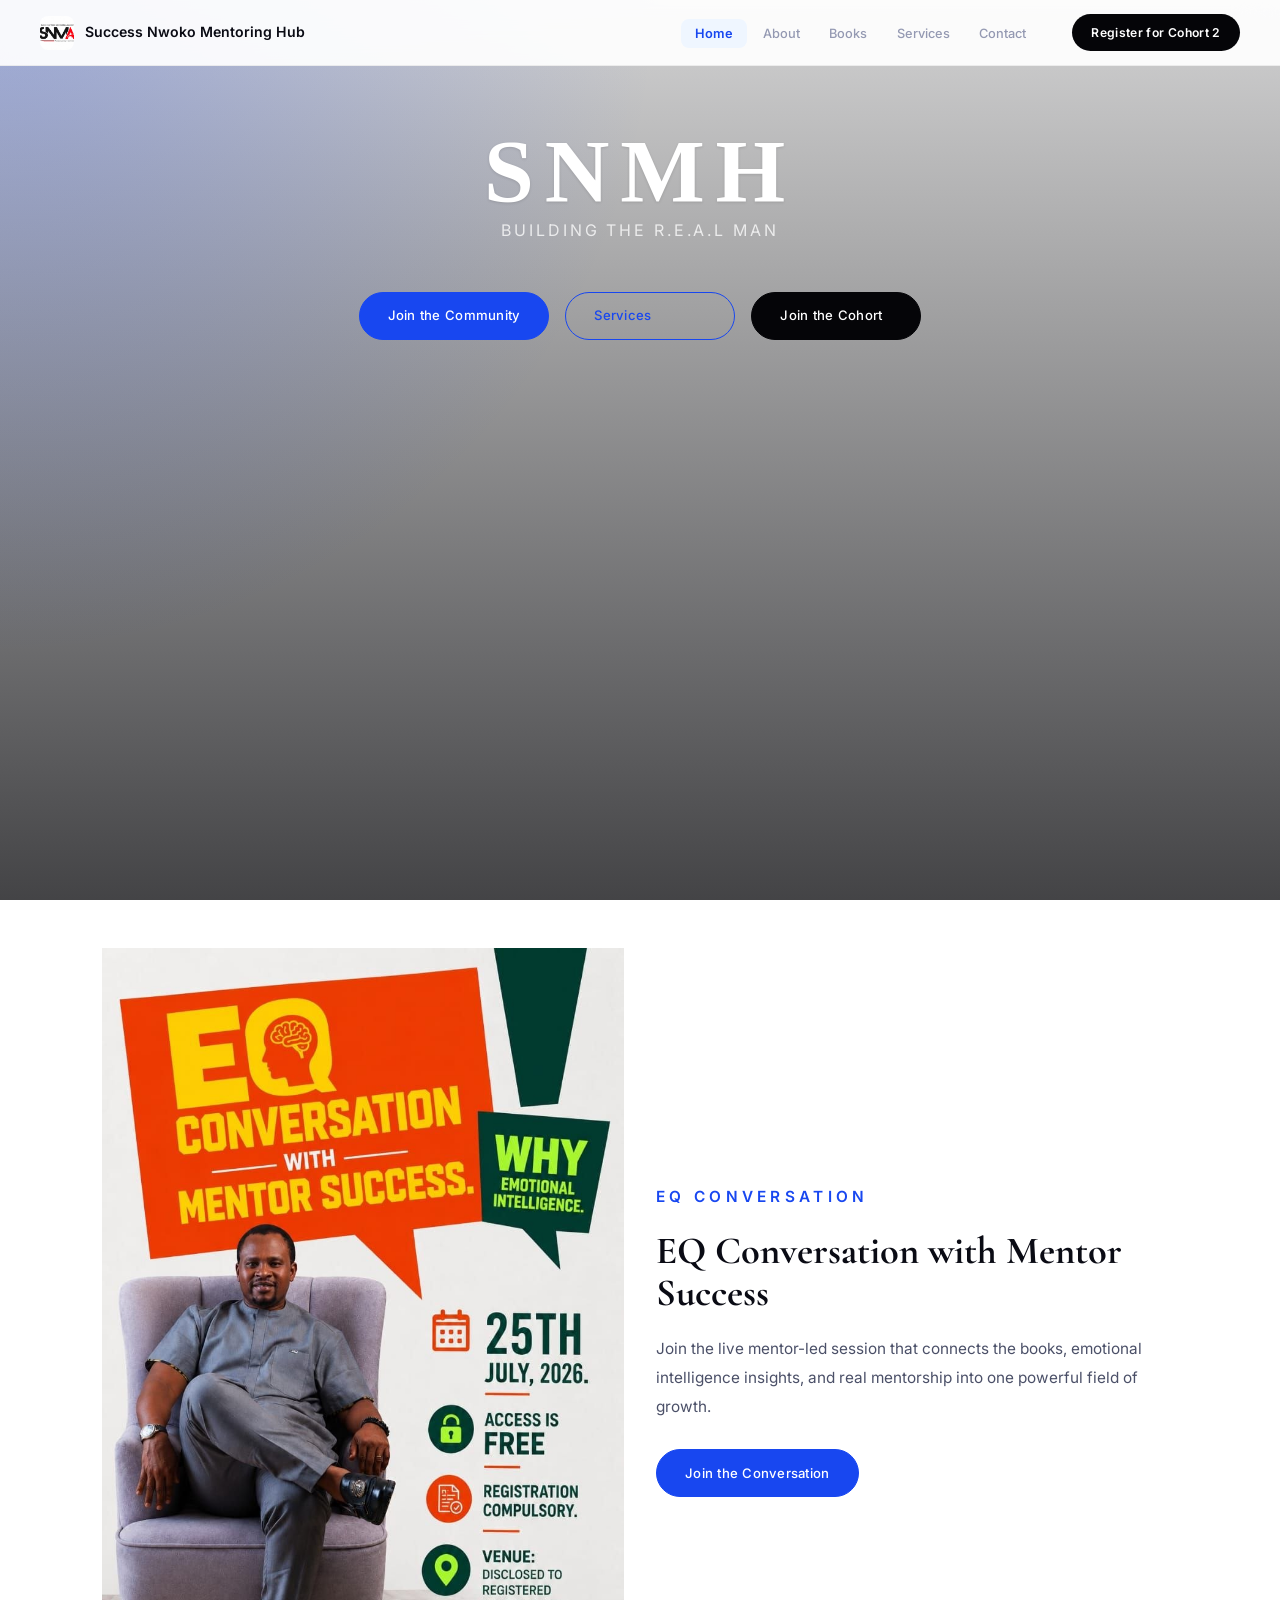
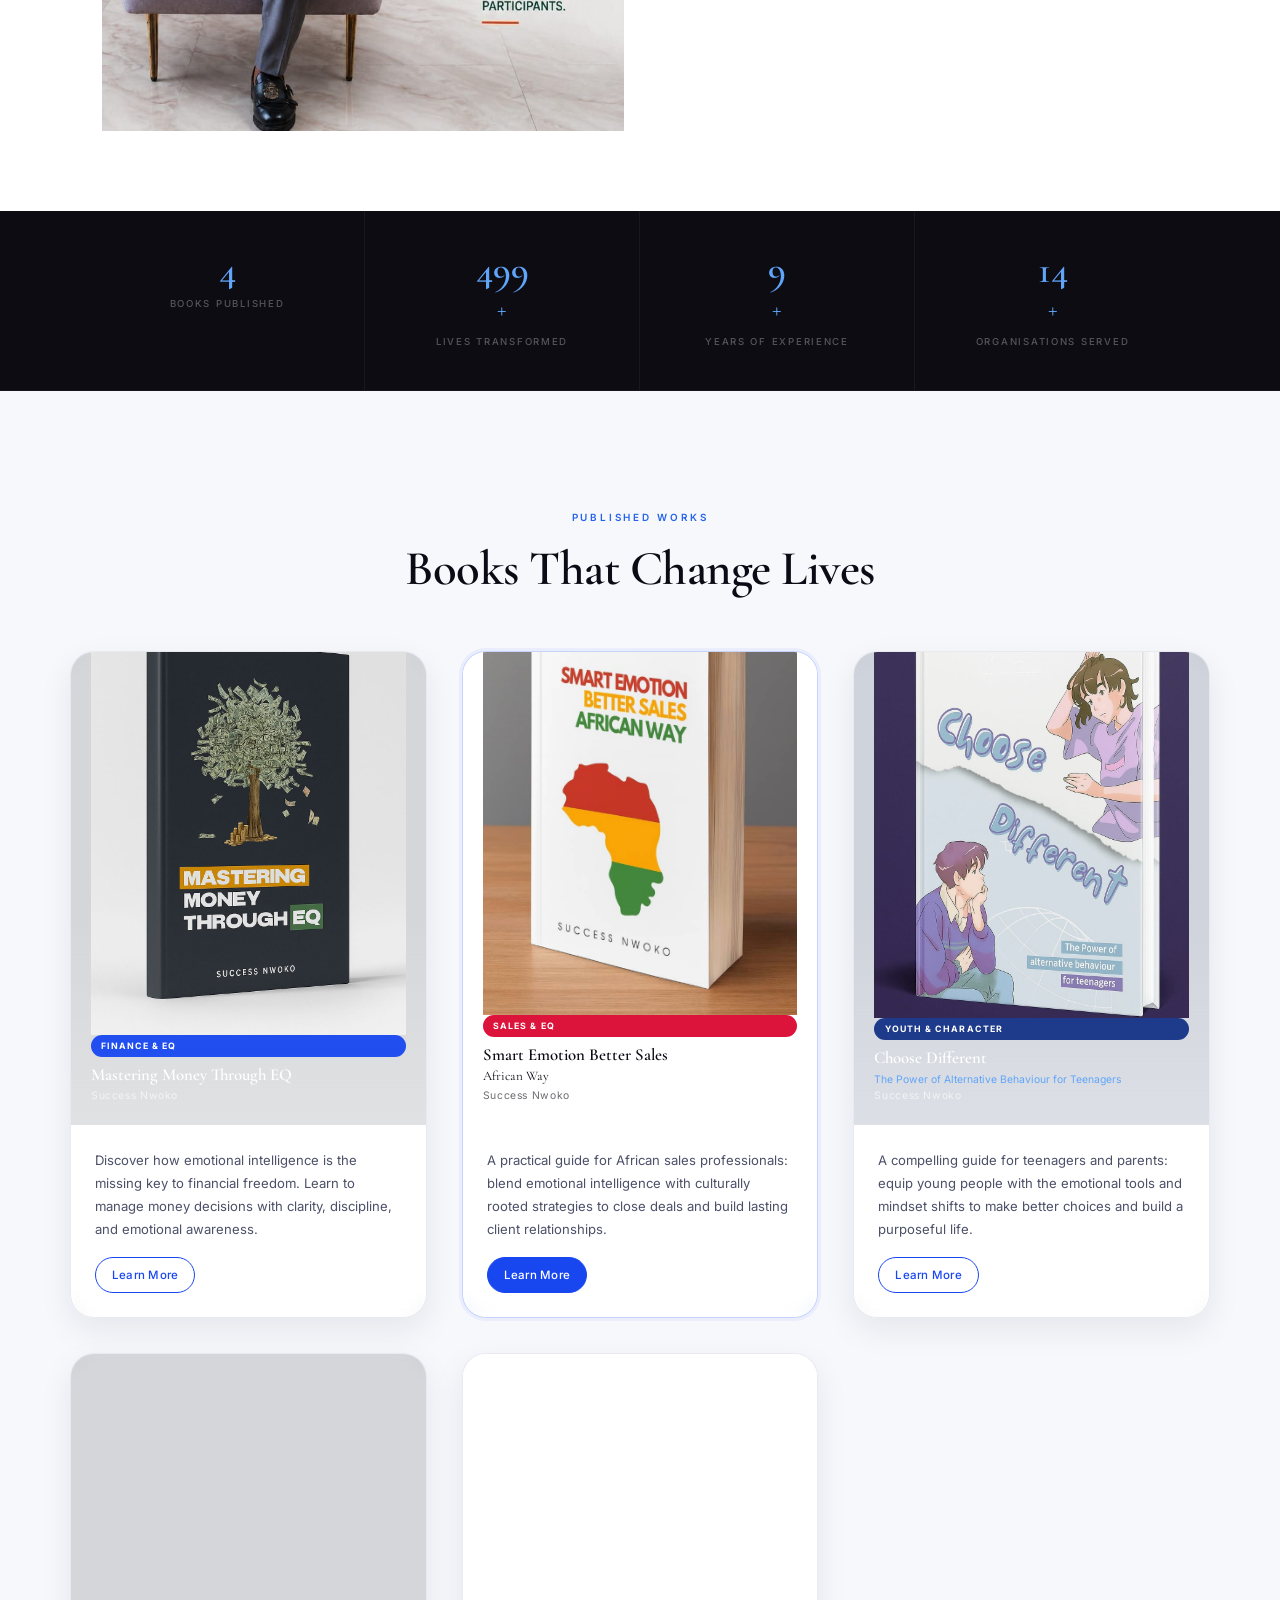
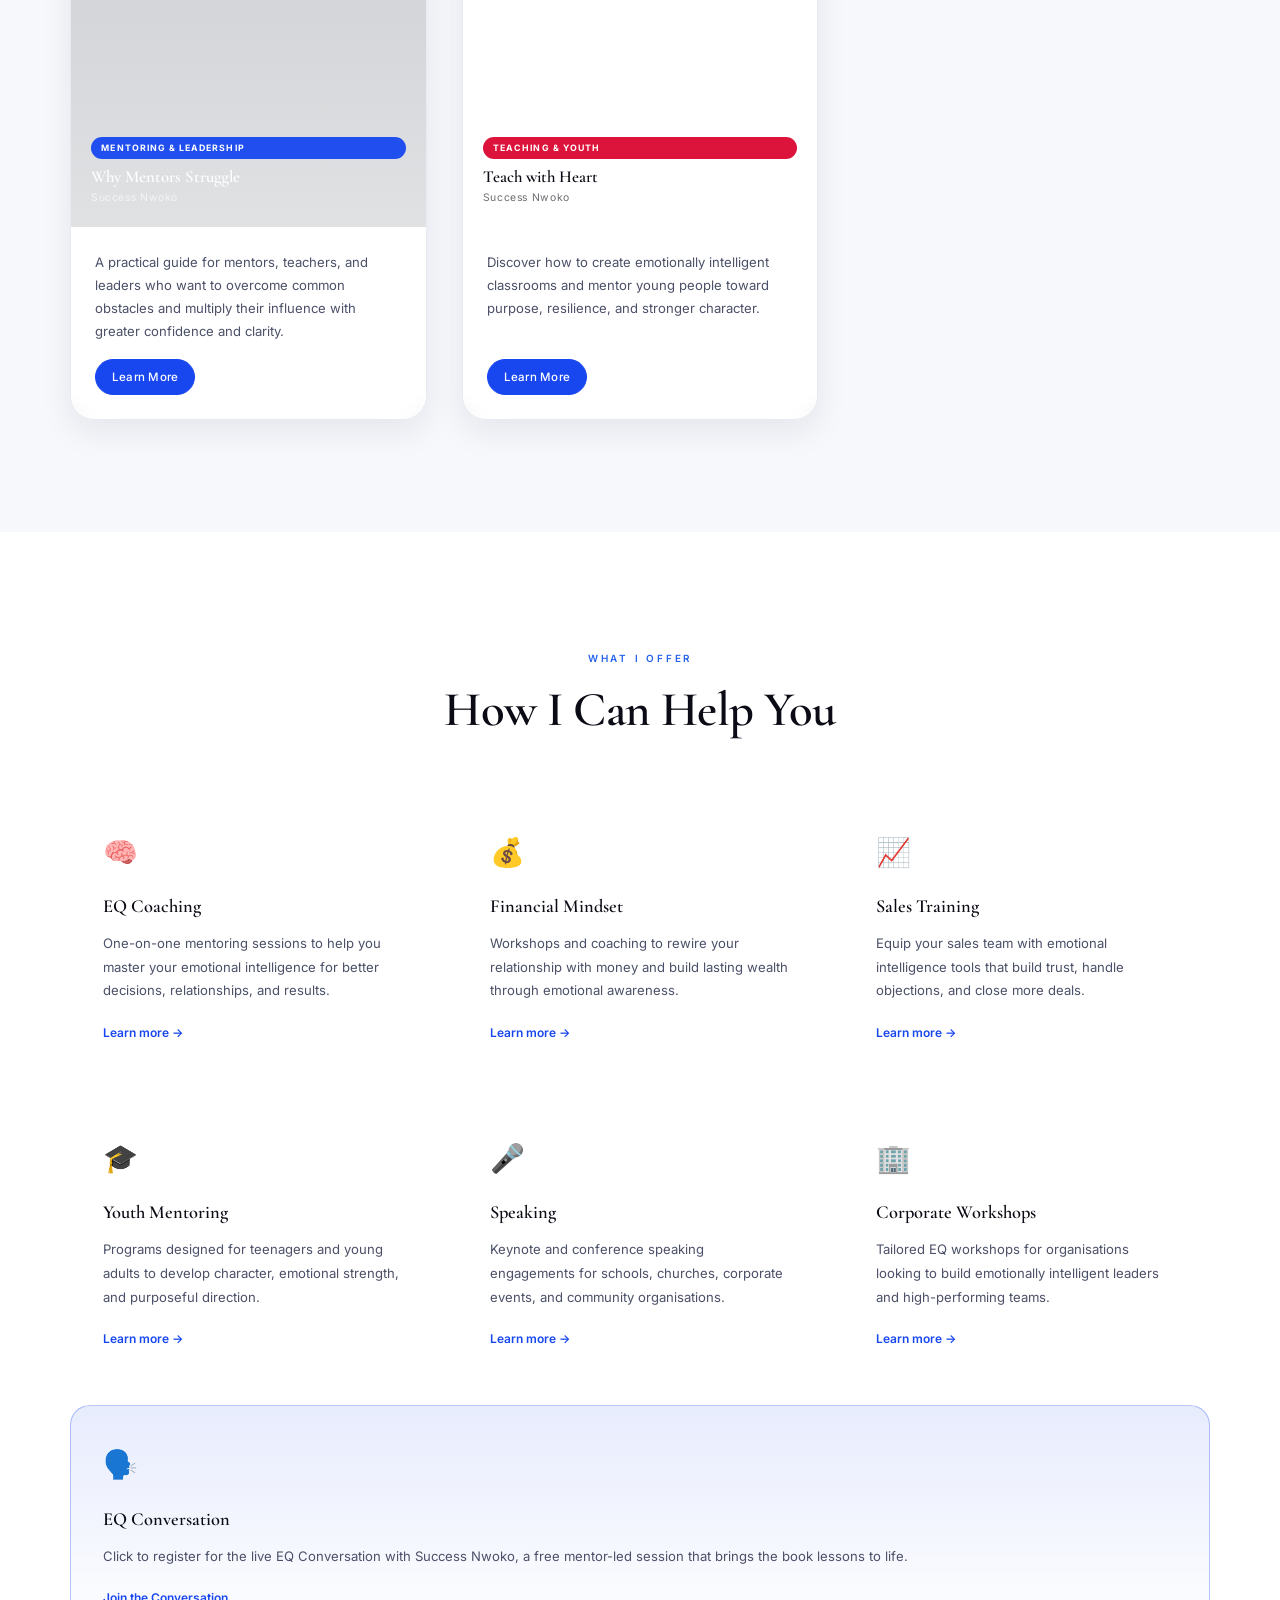
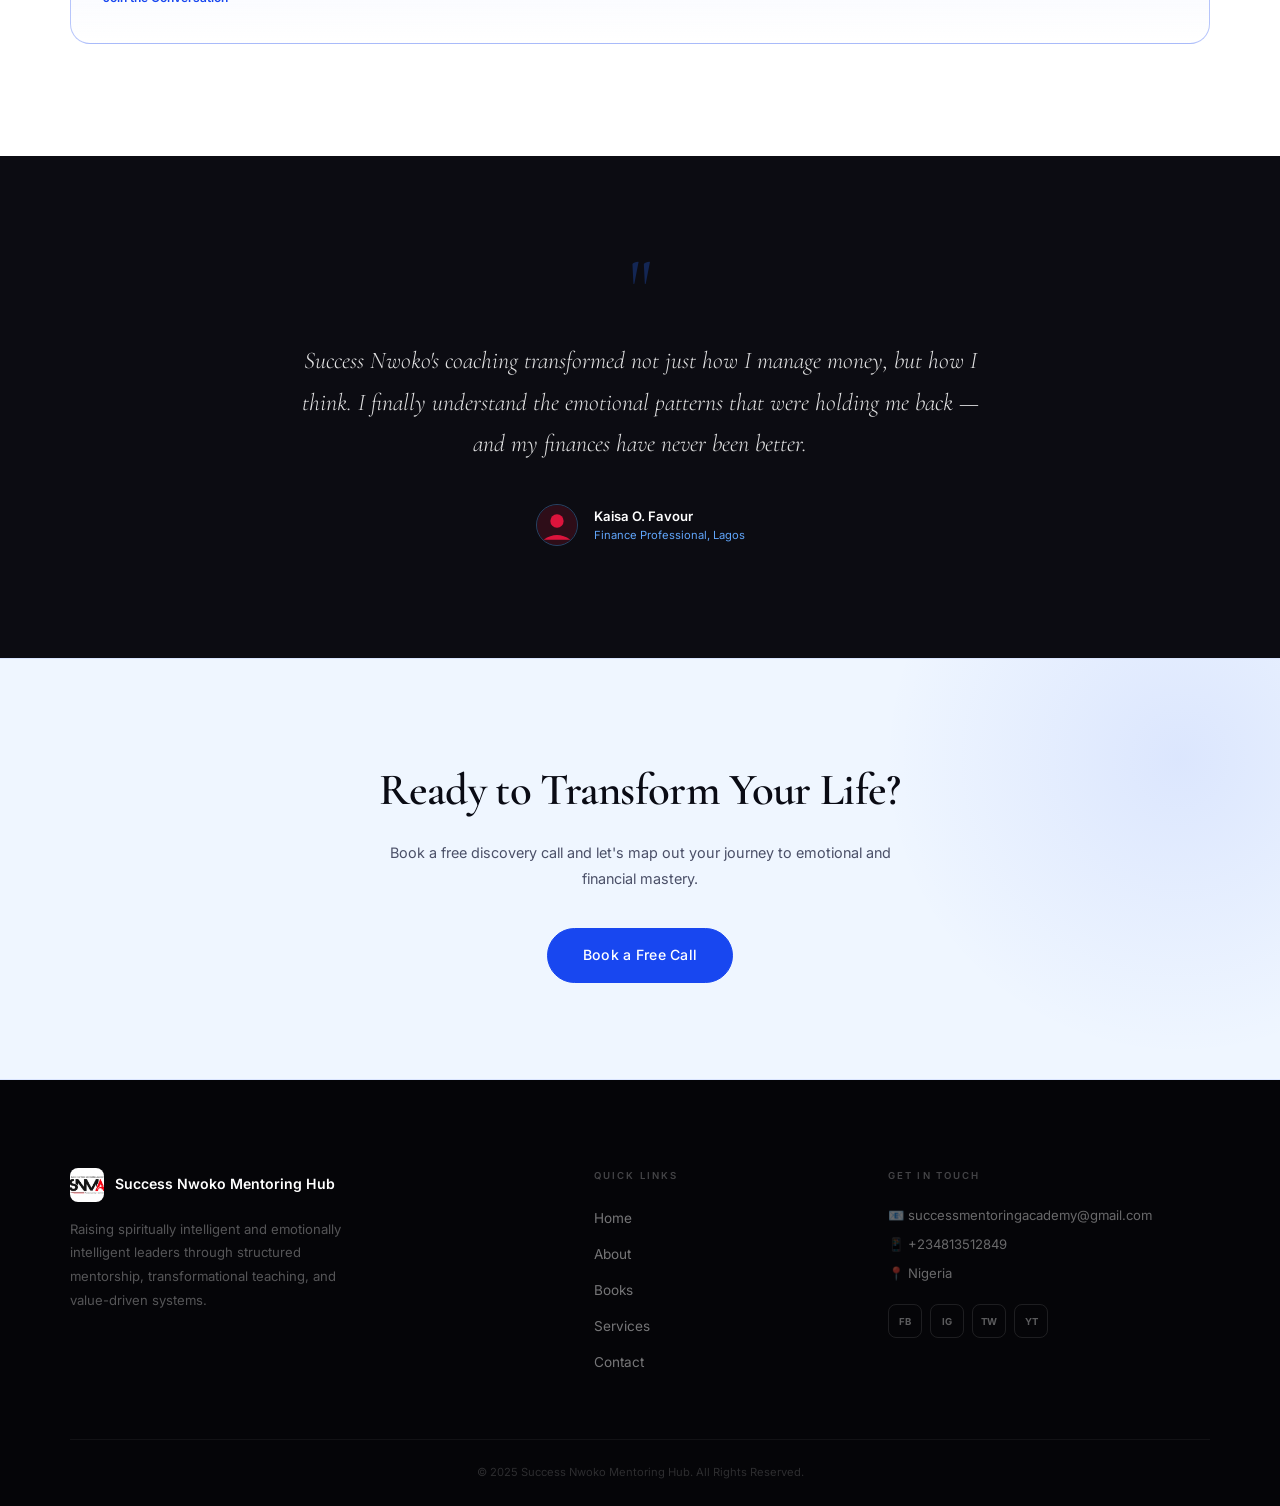
==== commit 3b9ff69a: "Update EQ conversation image and apply Times New Roman to SNMH hero" ====
--- a/index.html
+++ b/index.html
@@ -56,7 +56,7 @@
 
   <section class="eq-summary">
     <div class="eq-summary__image">
-      <img src="assets/success-nwoko.jpg" alt="EQ Conversation with Mentor Success Nwoko">
+      <img src="img/eq-conversation.jpg" alt="EQ Conversation with Mentor Success Nwoko">
     </div>
     <div class="eq-summary__content">
       <p class="section-eyebrow">EQ Conversation</p>
--- a/css/style.css
+++ b/css/style.css
@@ -345,9 +345,9 @@
   font-size: clamp(4rem, 7vw, 6rem);
   line-height: 0.92; margin-bottom: 0.35rem;
   font-weight: 700;
-  font-family: 'UnifrakturCook', cursive;
-  letter-spacing: 0.08em;
-  text-transform: none;
+  font-family: 'Times New Roman', Times, serif;
+  letter-spacing: 0.12em;
+  text-transform: uppercase;
   text-shadow: 0 1px 3px rgba(0,0,0,0.12);
 }
 .hero__hero-label {
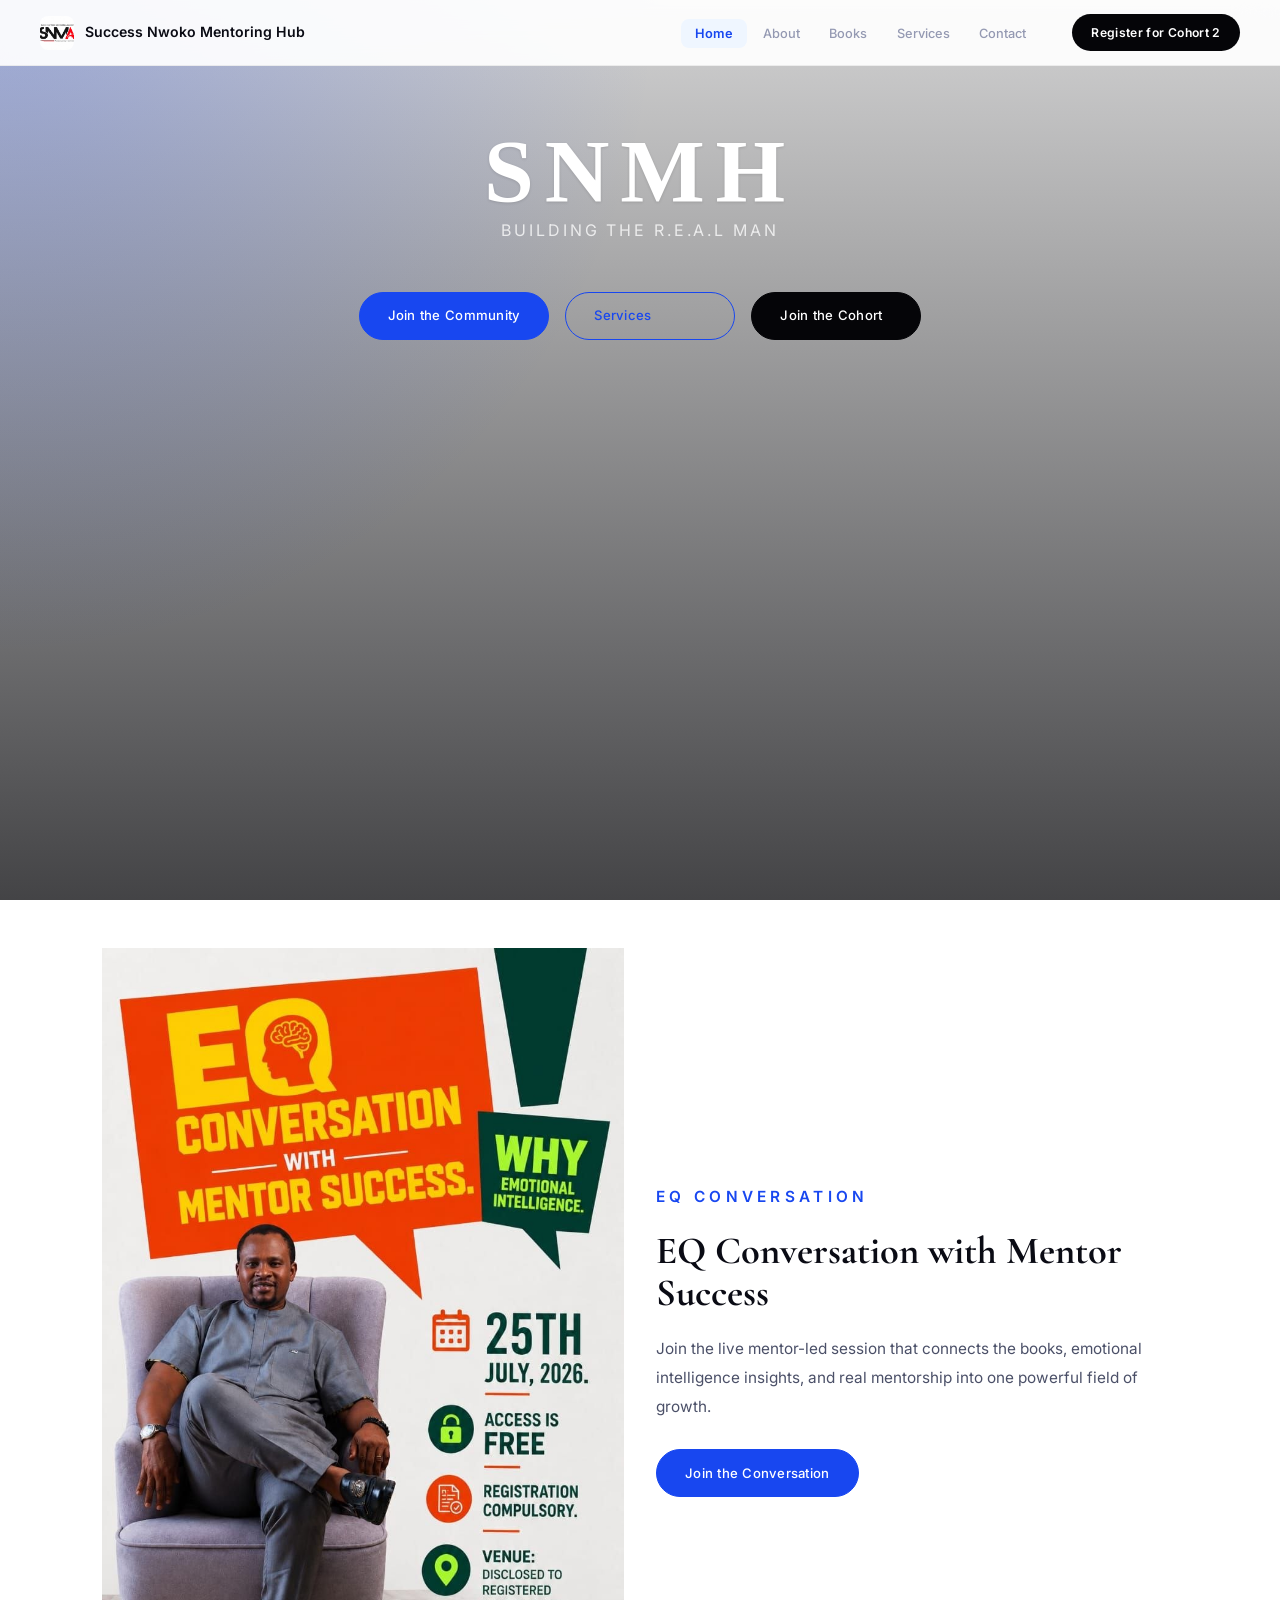
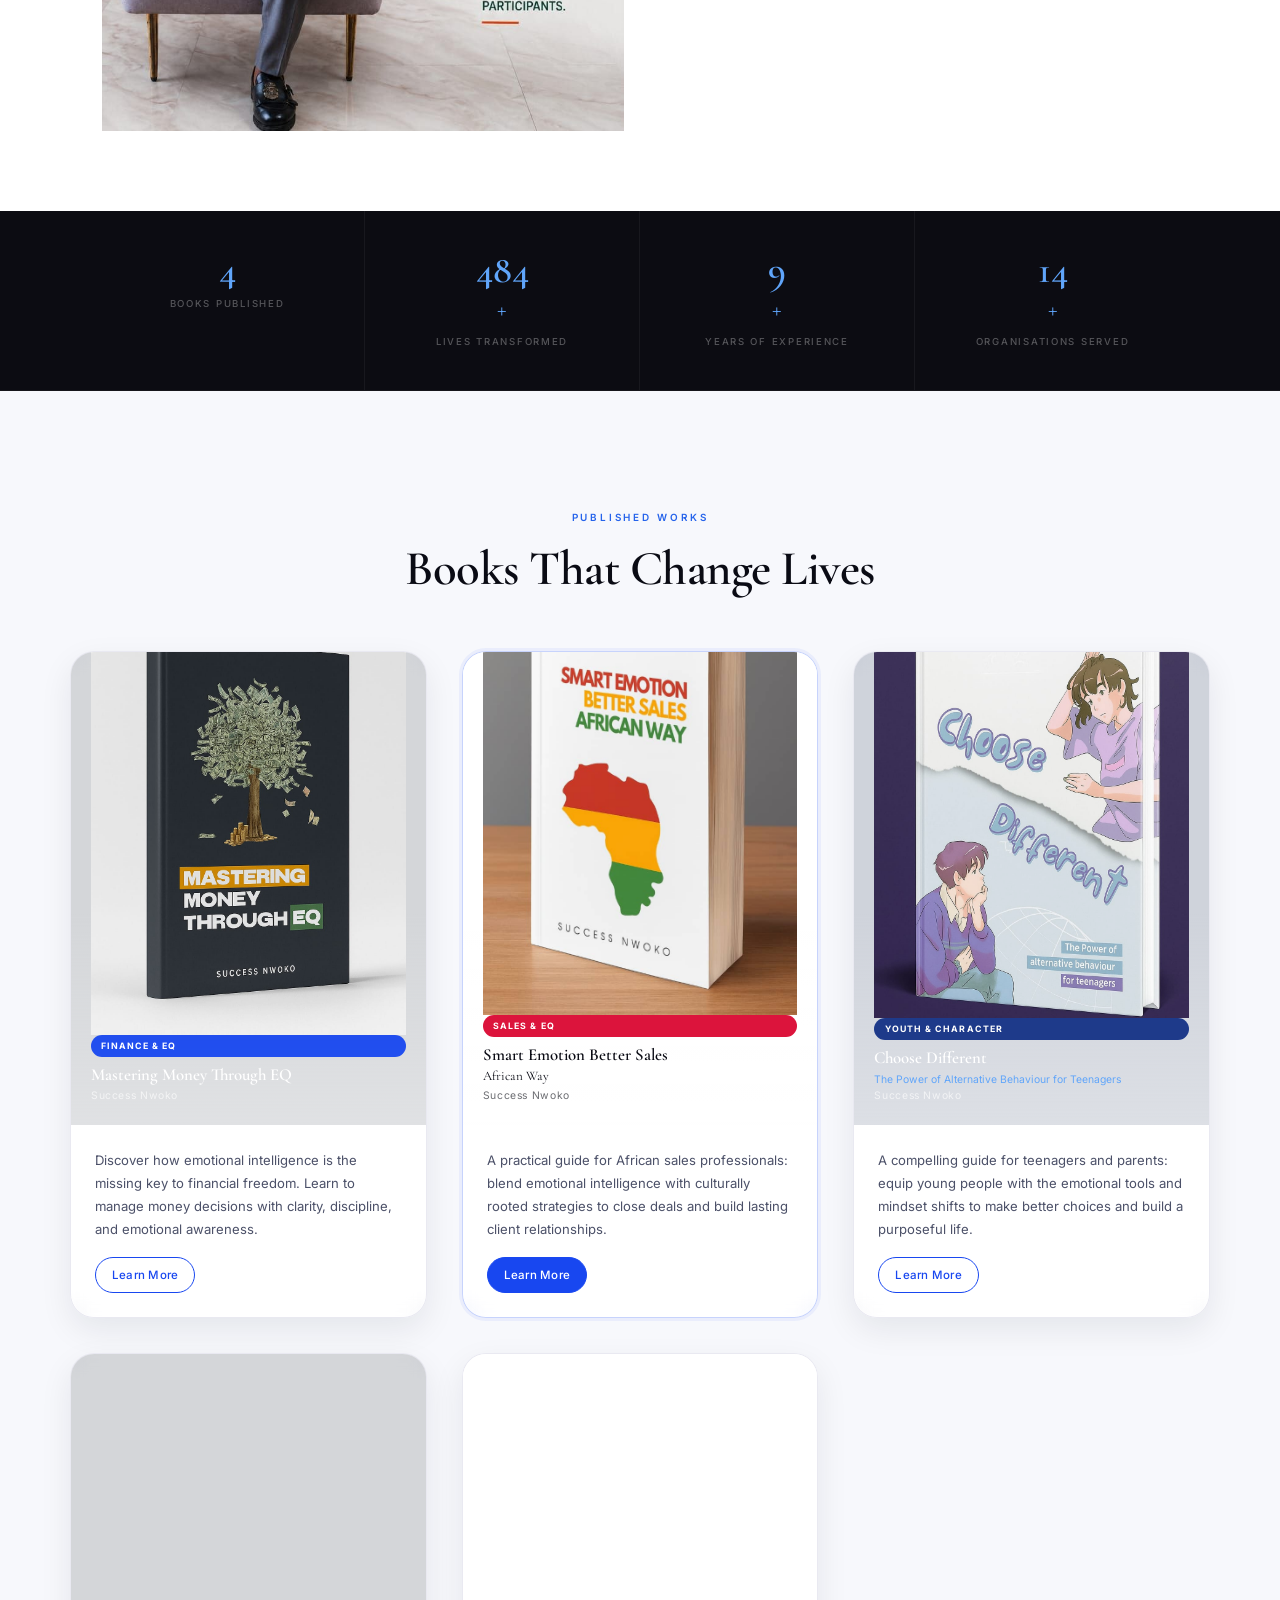
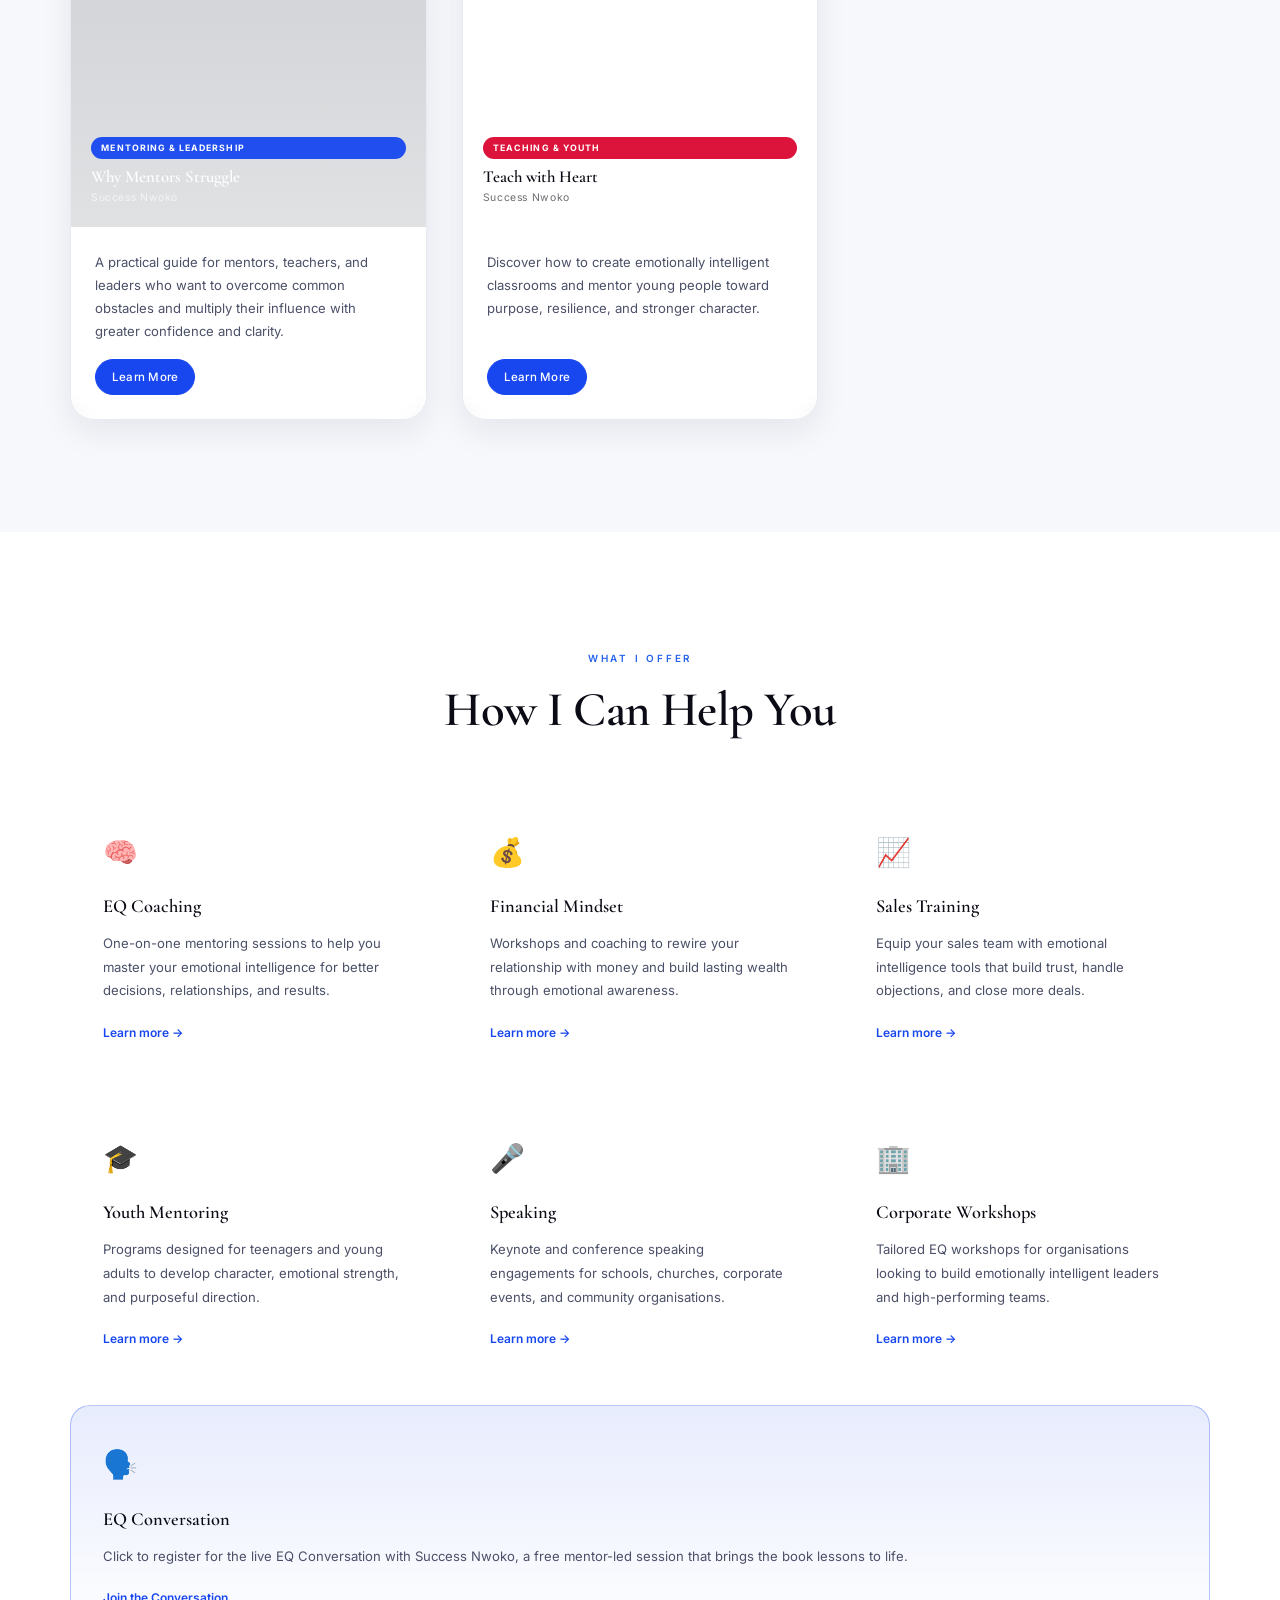
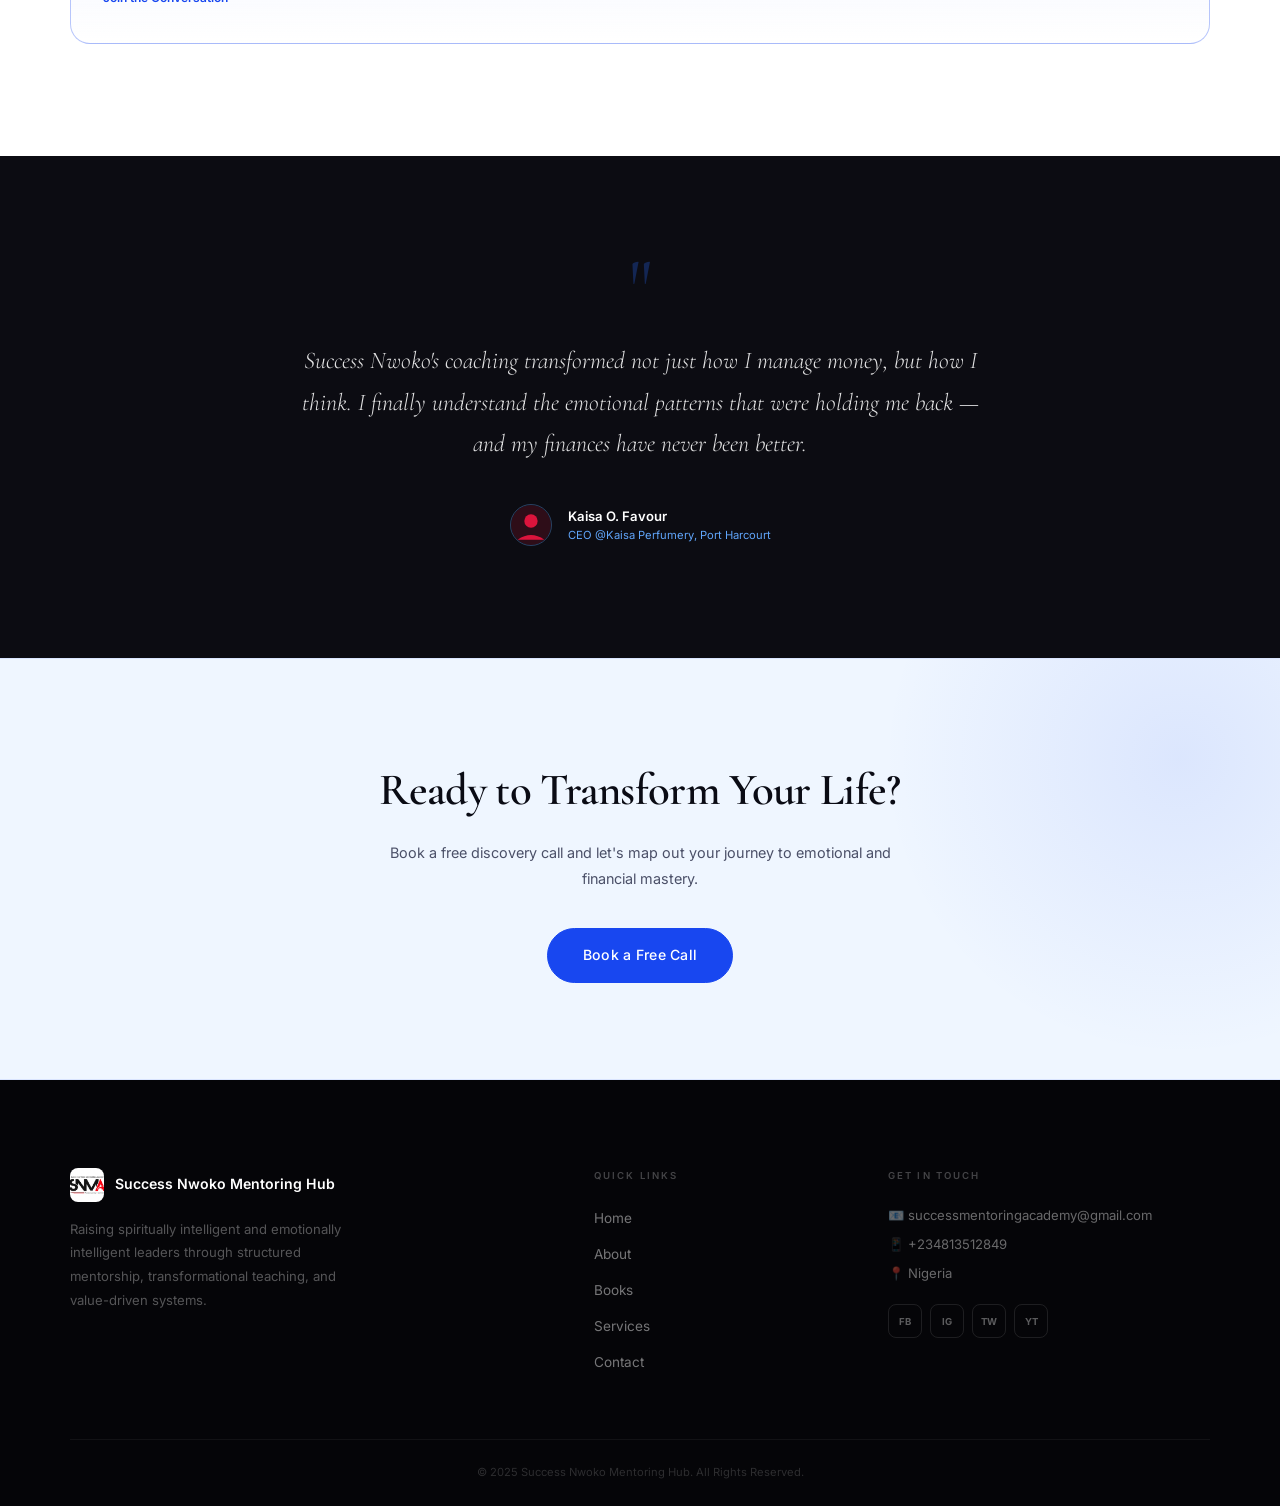
==== commit fec2f24d: "Update testimonial profile title and location" ====
--- a/index.html
+++ b/index.html
@@ -230,7 +230,7 @@
         </div>
         <div>
           <strong>Kaisa O. Favour</strong>
-          <span>Finance Professional, Lagos</span>
+          <span>CEO @Kaisa Perfumery, Port Harcourt</span>
         </div>
       </div>
     </div>
